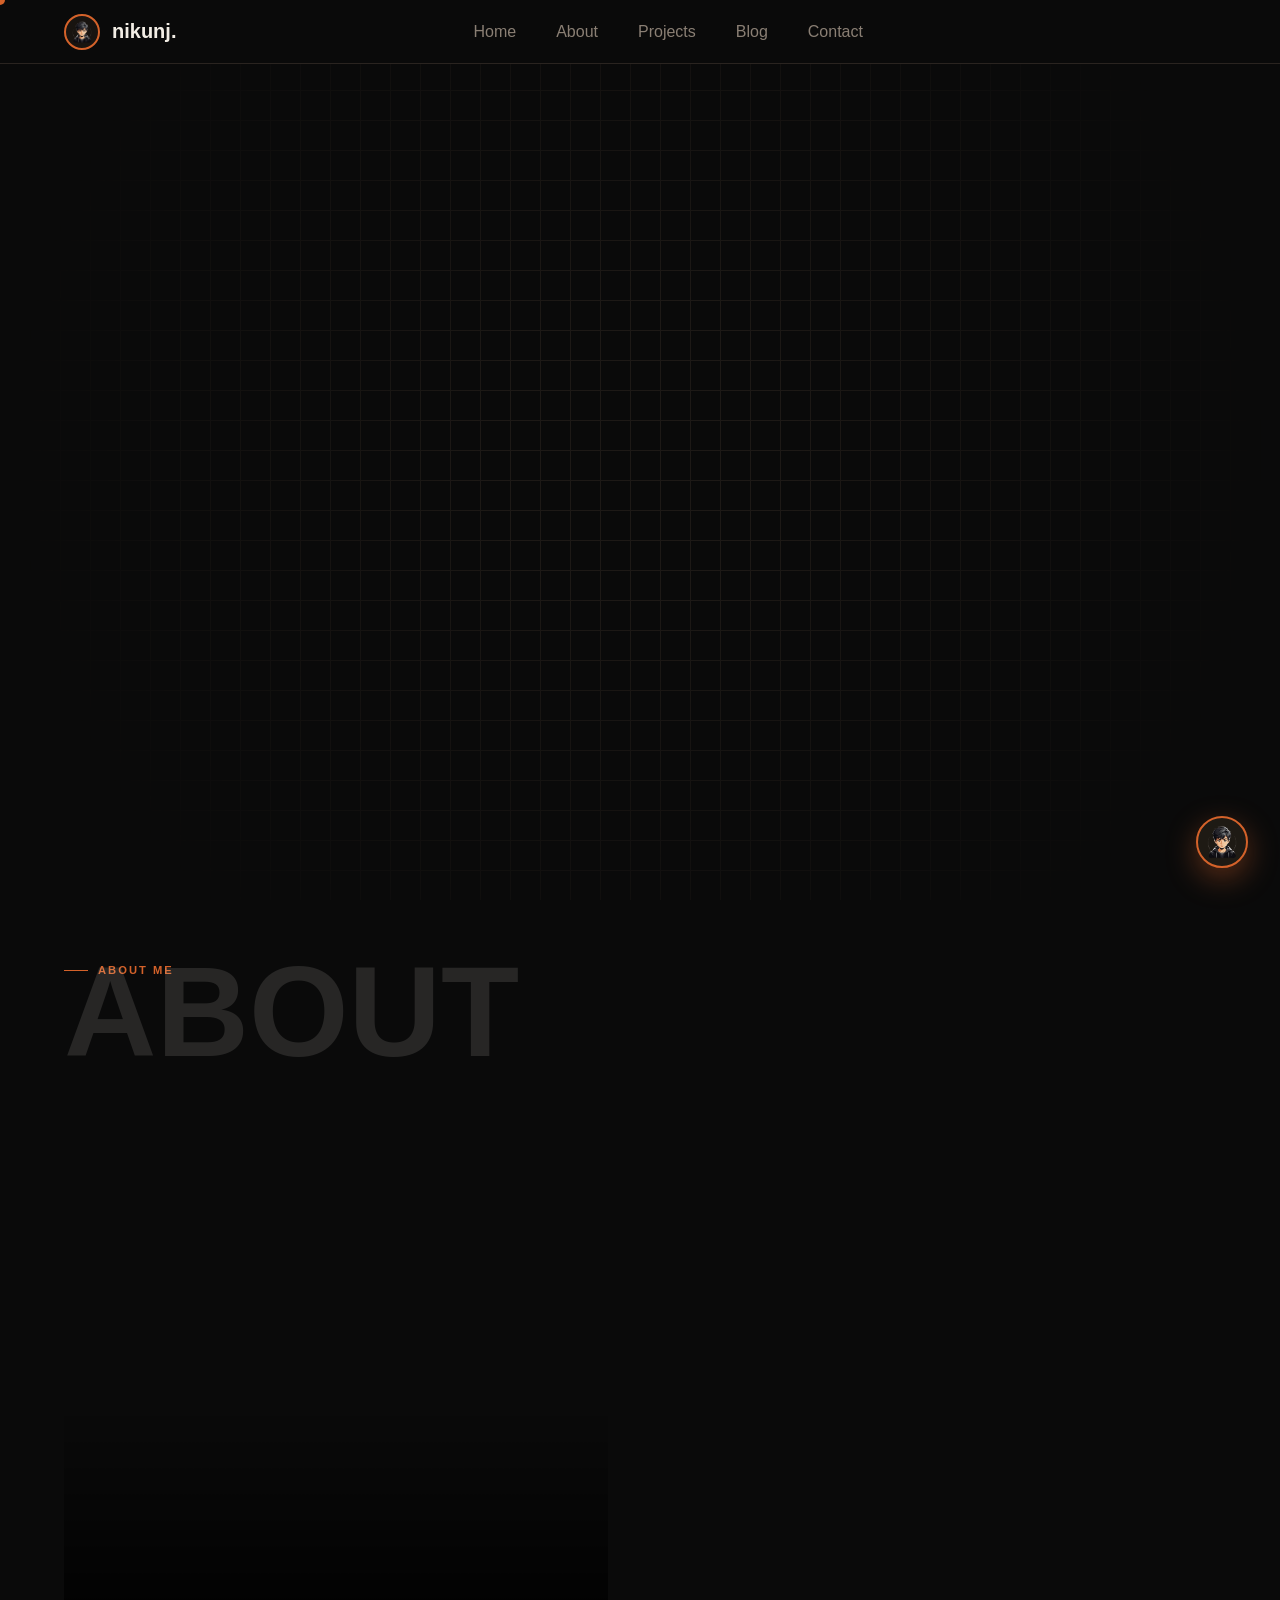
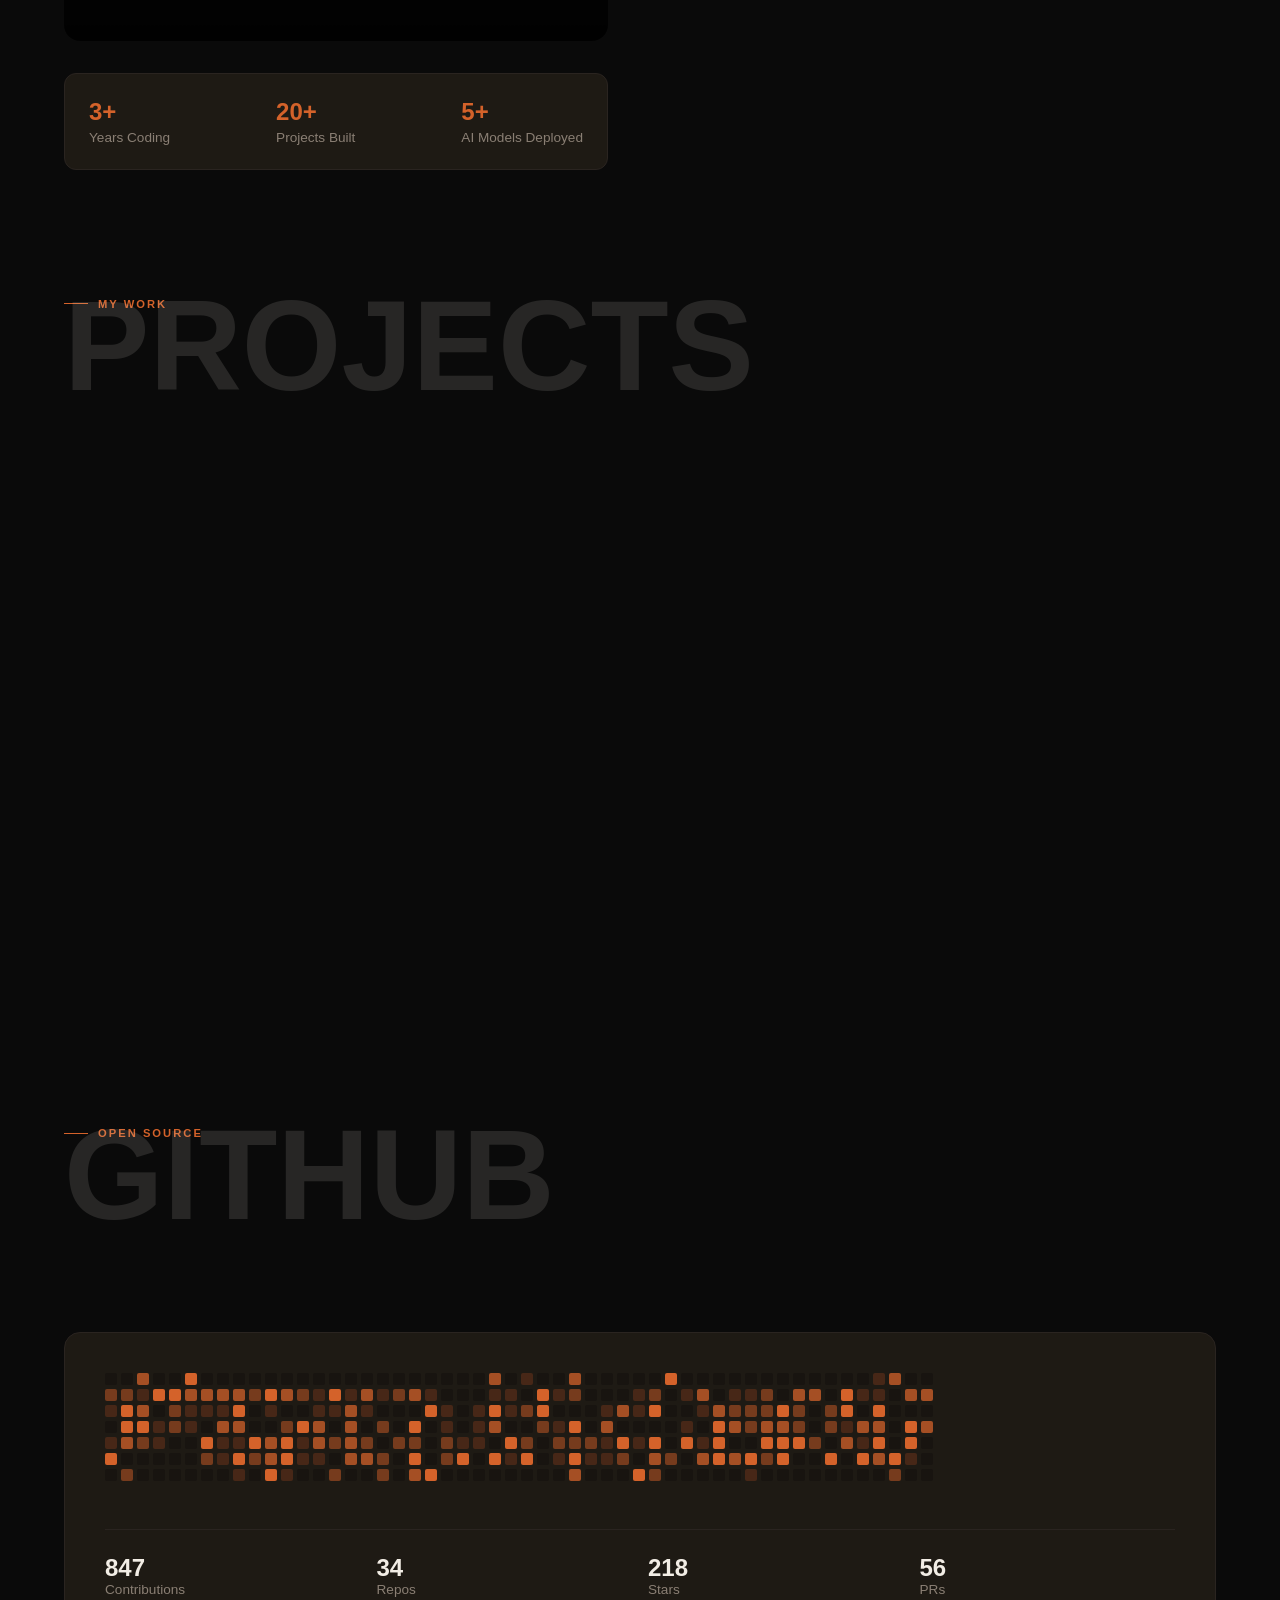
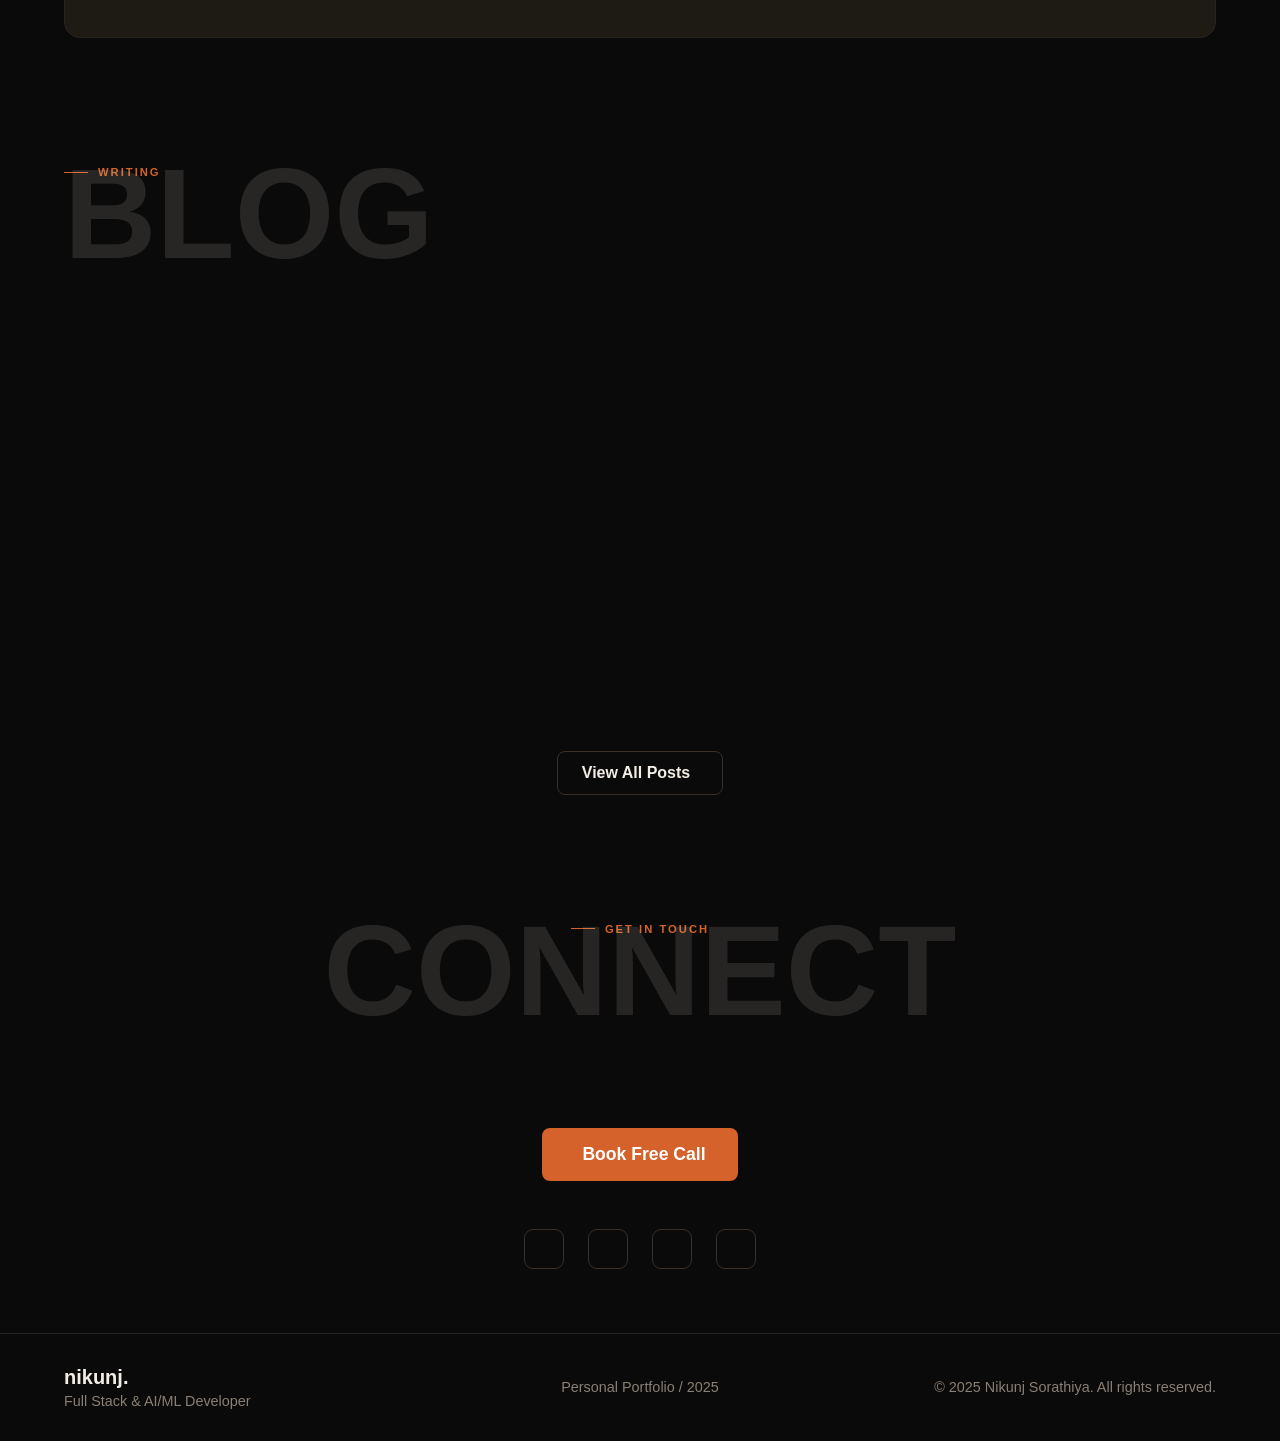
==== index.html @ c56a4d46 "Initial commit with booking modal, custom sounds and layout updates" ====
<!DOCTYPE html>
<html lang="en" data-theme="dark">
<head>
  <meta charset="UTF-8">
  <meta name="viewport" content="width=device-width, initial-scale=1.0">
  <title>Nikunj Sorathiya | Portfolio</title>
  <meta name="description" content="Nikunj Sorathiya - Full Stack Web Developer & AI/ML enthusiast">
  <meta property="og:title" content="Nikunj Sorathiya | Portfolio">
  <meta property="og:description" content="Full Stack Web Developer & AI/ML enthusiast building scalable web apps and intelligent systems.">
  <meta property="og:image" content="https://picsum.photos/seed/portfolio/1200/630">
  <meta name="twitter:card" content="summary_large_image">
  
  <!-- Clash Display + Satoshi (Fontshare) -->
  <link rel="stylesheet" href="https://api.fontshare.com/v2/css?f[]=clash-display@700,600,500&f[]=satoshi@300,400,500,700&display=swap">

  <!-- Tabler Icons -->
  <link rel="stylesheet" href="https://cdn.jsdelivr.net/npm/@tabler/icons-webfont@latest/dist/tabler-icons.min.css">

  <!-- Devicons (tech stack) -->
  <link rel="stylesheet" href="https://cdn.jsdelivr.net/gh/devicons/devicon@latest/devicon.min.css">

  <!-- Theme Init to prevent flash -->
  <script>
    (function() {
      var theme = localStorage.getItem('theme') || 'dark';
      document.documentElement.setAttribute('data-theme', theme);
    })();
  </script>
  <link rel="stylesheet" href="style.css">
</head>
<body>
  <div id="cursor-dot"></div>
  <div id="scroll-bar"></div>

  <div id="navbar-placeholder"></div>

  <main>
    <div id="hero-placeholder"></div>

    <div id="about-placeholder"></div>

    <section id="projects" class="reveal">
      <div class="section-header-wrap">
        <div class="sh-watermark">PROJECTS</div>
        <div class="sh-label">MY WORK</div>
        <h2 class="sh-title">Things I've built that I'm proud of.</h2>
        <div class="sh-line"></div>
        <p class="sh-desc">From full-stack web apps to AI-powered tools — hover each card to see it in full color.</p>
      </div>

      <div class="projects-grid">
        <article class="project-card interactive" data-tilt>
          <div class="project-img-wrap">
            <img src="https://picsum.photos/seed/webdev/600/340" alt="DevFlow project" class="project-img" loading="lazy">
          </div>
          <div class="project-body">
            <div class="project-tags">
              <span>React</span><span>Node.js</span><span>MongoDB</span>
            </div>
            <h3>DevFlow</h3>
            <p>A real-time project management SaaS with drag-and-drop boards, team collaboration, and Slack integration.</p>
            <div class="project-links">
              <a href="#" class="interactive"><i class="ti ti-external-link"></i> Live Demo</a>
              <a href="#" class="interactive"><i class="ti ti-brand-github"></i> GitHub</a>
            </div>
          </div>
        </article>

        <article class="project-card interactive" data-tilt>
          <div class="project-img-wrap">
            <img src="https://picsum.photos/seed/aiml/600/340" alt="NeuralVision project" class="project-img" loading="lazy">
          </div>
          <div class="project-body">
            <div class="project-tags">
              <span>Python</span><span>FastAPI</span><span>TensorFlow</span>
            </div>
            <h3>NeuralVision</h3>
            <p>An AI image classification API that detects objects in real-time using a custom-trained CNN model.</p>
            <div class="project-links">
              <a href="#" class="interactive"><i class="ti ti-external-link"></i> Live Demo</a>
              <a href="#" class="interactive"><i class="ti ti-brand-github"></i> GitHub</a>
            </div>
          </div>
        </article>

        <article class="project-card interactive" data-tilt>
          <div class="project-img-wrap">
            <img src="https://picsum.photos/seed/saas/600/340" alt="ShopSense project" class="project-img" loading="lazy">
          </div>
          <div class="project-body">
            <div class="project-tags">
              <span>Next.js</span><span>PostgreSQL</span><span>Stripe</span>
            </div>
            <h3>ShopSense</h3>
            <p>A full-stack e-commerce platform with AI-powered product recommendations and real-time inventory.</p>
            <div class="project-links">
              <a href="#" class="interactive"><i class="ti ti-external-link"></i> Live Demo</a>
              <a href="#" class="interactive"><i class="ti ti-brand-github"></i> GitHub</a>
            </div>
          </div>
        </article>
      </div>
    </section>

    <section id="github" class="reveal">
      <div class="section-header-wrap">
        <div class="sh-watermark">GITHUB</div>
        <div class="sh-label">OPEN SOURCE</div>
        <h2 class="sh-title">I commit like I mean it.</h2>
        <div class="sh-line"></div>
        <p class="sh-desc">Active contributor — shipping code, reviewing PRs, and building in public.</p>
      </div>

      <div class="github-container">
        <div class="contrib-scroll">
          <div class="contrib-grid"></div>
        </div>
        <div class="github-stats">
          <div class="g-stat"><strong>847</strong> <span>Contributions</span></div>
          <div class="g-stat"><strong>34</strong> <span>Repos</span></div>
          <div class="g-stat"><strong>218</strong> <span>Stars</span></div>
          <div class="g-stat"><strong>56</strong> <span>PRs</span></div>
        </div>
      </div>
    </section>

    <section id="blog-preview" class="reveal">
      <div class="section-header-wrap">
        <div class="sh-watermark">BLOG</div>
        <div class="sh-label">WRITING</div>
        <h2 class="sh-title">Thoughts on code, AI, and the web.</h2>
        <div class="sh-line"></div>
        <p class="sh-desc">I write about things I'm learning, building, and breaking.</p>
      </div>

      <div class="blog-grid">
        <article class="blog-card interactive" data-tilt>
          <div class="blog-img-wrap">
            <img src="https://picsum.photos/seed/reactperf/600/340" alt="React Server Components blog post" class="blog-thumb" loading="lazy">
            <span class="blog-cat">React</span>
          </div>
          <div class="blog-body">
            <h3>Why React Server Components Changed How I Build Apps</h3>
            <a href="blog.html" class="read-more interactive">Read Post <i class="ti ti-arrow-right"></i></a>
          </div>
        </article>

        <article class="blog-card interactive" data-tilt>
          <div class="blog-img-wrap">
            <img src="https://picsum.photos/seed/aidev/600/340" alt="Image Classifier blog post" class="blog-thumb" loading="lazy">
            <span class="blog-cat">AI/ML</span>
          </div>
          <div class="blog-body">
            <h3>Building My First Image Classifier with TensorFlow.js</h3>
            <a href="blog.html" class="read-more interactive">Read Post <i class="ti ti-arrow-right"></i></a>
          </div>
        </article>

        <article class="blog-card interactive" data-tilt>
          <div class="blog-img-wrap">
            <img src="https://picsum.photos/seed/nextjs/600/340" alt="Zero-Downtime Deploy blog post" class="blog-thumb" loading="lazy">
            <span class="blog-cat">DevOps</span>
          </div>
          <div class="blog-body">
            <h3>Docker + GitHub Actions: My Zero-Downtime Deploy Setup</h3>
            <a href="blog.html" class="read-more interactive">Read Post <i class="ti ti-arrow-right"></i></a>
          </div>
        </article>
      </div>

      <div class="center-btn">
        <a href="blog.html" class="btn-secondary interactive">View All Posts <i class="ti ti-arrow-right"></i></a>
      </div>
    </section>

    <section id="contact" class="reveal contact-section">
      <div class="section-header-wrap center-header">
        <div class="sh-watermark">CONNECT</div>
        <div class="sh-label">GET IN TOUCH</div>
        <h2 class="sh-title">Let's build something great.</h2>
        <div class="sh-line"></div>
        <p class="sh-desc">Open to freelance projects, full-time roles, AI collaborations, and open source partnerships.</p>
      </div>

      <div class="contact-ctas">
        <button id="book-call-btn" class="btn-primary btn-large magnetic interactive"><i class="ti ti-phone"></i> Book Free Call</button>
      </div>

      <div class="contact-socials">
        <a href="https://www.linkedin.com/in/nikunj-sorathiya-6b7098382/" class="social-btn interactive" aria-label="LinkedIn" target="_blank" rel="noopener noreferrer"><i class="ti ti-brand-linkedin"></i></a>
        <a href="https://github.com/Nikunj-1812" class="social-btn interactive" aria-label="GitHub" target="_blank" rel="noopener noreferrer"><i class="ti ti-brand-github"></i></a>
        <a href="https://x.com/Nikunj_1812_" class="social-btn interactive" aria-label="X" target="_blank" rel="noopener noreferrer"><i class="ti ti-brand-x"></i></a>
        <a href="mailto:nikunjsorathiya712@gmail.com" class="social-btn interactive" aria-label="Email"><i class="ti ti-mail"></i></a>
      </div>
    </section>
  </main>

  <div id="footer-placeholder"></div>

  <div class="bot-container">
    <button id="bot-trigger" class="interactive tooltip" aria-label="Chat Bot">
      <img src="assets/logo.png" alt="Bot Logo" class="bot-trigger-logo">
      <span class="tooltip-text">Ask me about Nikunj 👋</span>
    </button>
    <div id="bot-panel" class="bot-panel">
      <div class="bot-header">
        <div class="bot-title"><span class="status-dot"></span> Portfolio Bot</div>
        <button id="bot-close" class="interactive" aria-label="Close Bot"><i class="ti ti-x"></i></button>
      </div>
      <div id="bot-messages" class="bot-messages">
        <div class="bot-message bot">Hey! I'm Nikunj's portfolio bot. Ask me about his skills, projects, or availability! 👋</div>
      </div>
      <div class="bot-input-area">
        <input type="text" id="bot-input" placeholder="Type a message..." class="interactive" aria-label="Bot message">
        <button id="bot-send" class="interactive" aria-label="Send"><i class="ti ti-send"></i></button>
      </div>
    </div>
  </div>

  <!-- Booking Modal -->
  <div id="booking-modal" class="booking-modal">
    <div class="booking-content">
      <button class="close-booking close-modal-x interactive" aria-label="Close"><i class="ti ti-x"></i></button>
      
      <!-- Step 1: Calendar & Time -->
      <div id="booking-step-1" class="booking-step active">
        <h3 class="b-title">Select Date & Time</h3>
        <div class="booking-layout">
          <div class="booking-left">
            <label>Date</label>
            <input type="date" id="b-date" class="b-input interactive" required>
            <div class="booking-row mt-2">
              <div>
                <label>State</label>
                <input type="text" id="b-state" class="b-input interactive" placeholder="State" required>
              </div>
              <div>
                <label>City</label>
                <input type="text" id="b-city" class="b-input interactive" placeholder="City" required>
              </div>
            </div>
            <label class="mt-2">Online Meeting</label>
            <select id="b-location" class="b-input interactive">
              <option value="Google Meet">Google Meet</option>
              <option value="Zoom">Zoom</option>
              <option value="Phone Call">Phone Call</option>
            </select>
          </div>
          <div class="booking-right">
            <label>Available Times</label>
            <div class="time-slots" id="time-slots">
              <button class="time-slot interactive">09:00 AM</button>
              <button class="time-slot interactive">10:30 AM</button>
              <button class="time-slot interactive">01:00 PM</button>
              <button class="time-slot interactive">03:30 PM</button>
            </div>
          </div>
        </div>
        <button id="b-next-btn" class="btn-primary w-100 interactive mt-4" disabled>Next Step <i class="ti ti-arrow-right"></i></button>
      </div>

      <!-- Step 2: Form -->
      <div id="booking-step-2" class="booking-step">
        <button class="b-back-btn interactive"><i class="ti ti-arrow-left"></i> Back</button>
        <h3 class="b-title mt-2">Confirm Booking</h3>
        
        <div class="b-summary">
          <p><i class="ti ti-calendar"></i> <span id="sum-date">...</span> at <span id="sum-time">...</span></p>
          <p><i class="ti ti-map-pin"></i> <span id="sum-loc">...</span></p>
        </div>
        
        <div class="b-form">
          <label>Your Name</label>
          <input type="text" id="b-name" placeholder="John Doe" class="b-input interactive" required>
          <label>Email Address</label>
          <input type="email" id="b-email" placeholder="john@example.com" class="b-input interactive" required>
          <label>Additional Notes</label>
          <textarea id="b-notes" placeholder="What would you like to discuss?" class="b-input interactive"></textarea>
          <button id="confirm-booking-btn" class="btn-primary w-100 interactive mt-2">Confirm Booking</button>
        </div>
      </div>

      <!-- Step 3: Success -->
      <div id="booking-step-3" class="booking-step text-center">
        <div class="b-success-icon"><i class="ti ti-check"></i></div>
        <h3 class="b-title">Booking Confirmed!</h3>
        <p class="b-desc">Thank you, <span id="success-name"></span>! A calendar invitation has been sent to <span id="success-email"></span>.</p>
        <button class="btn-secondary w-100 interactive mt-4 close-booking">Close Window</button>
      </div>

    </div>
  </div>

  <!-- Three.js -->
  <script src="https://cdn.jsdelivr.net/npm/three@0.160.0/build/three.min.js"></script>

  <!-- GSAP + ScrollTrigger -->
  <script src="https://cdn.jsdelivr.net/npm/gsap@3.12.5/dist/gsap.min.js"></script>
  <script src="https://cdn.jsdelivr.net/npm/gsap@3.12.5/dist/ScrollTrigger.min.js"></script>

  <!-- VanillaTilt -->
  <script src="https://cdn.jsdelivr.net/npm/vanilla-tilt@1.8.1/dist/vanilla-tilt.min.js"></script>

  <!-- Component Loader (will load main.js) -->
  <script src="loadComponents.js"></script>
</body>
</html>
---- style.css ----
/* === DESIGN TOKENS === */
:root {
  --bg: #0A0A0A;
  --bg2: #111008;
  --surface: #181410;
  --card: #1E1A14;
  --border: #2A2420;
  --border2: #3A3028;
  --accent: #D4622A;
  --accent2: #E8845A;
  --accent3: #F5A87A;
  --text: #F2EDE5;
  --muted: #8A7F74;
  --muted2: #554E46;
  --font-display: 'Clash Display', sans-serif;
  --font-body: 'Satoshi', sans-serif;
}

[data-theme="light"] {
  --bg: #FAFAF8;
  --bg2: #F2EDE5;
  --surface: #EAE4DA;
  --card: #FFFFFF;
  --border: #E0D8CC;
  --border2: #CEC4B4;
  --accent: #C4501C;
  --accent2: #D4622A;
  --text: #180E06;
  --muted: #7A6A58;
  --muted2: #A89880;
}

/* === BASE & RESET === */
*, *::before, *::after {
  box-sizing: border-box;
  margin: 0;
  padding: 0;
  transition: background-color 0.4s ease, color 0.35s ease, border-color 0.35s ease;
}

html {
  scroll-behavior: smooth;
}

body {
  font-family: var(--font-body);
  background-color: var(--bg);
  color: var(--text);
  cursor: none;
  overflow-x: hidden;
  -webkit-font-smoothing: antialiased;
}

@media (pointer: coarse) {
  body {
    cursor: auto;
  }
}

a {
  text-decoration: none;
  color: inherit;
}

ul {
  list-style: none;
}

/* === VIEW TRANSITIONS === */
::view-transition-old(root) { animation: 400ms cubic-bezier(0.4, 0, 0.2, 1) vt-out; }
::view-transition-new(root) { animation: 400ms cubic-bezier(0.4, 0, 0.2, 1) vt-in; }
@keyframes vt-out { to { opacity: 0; filter: blur(12px); transform: scale(0.98); } }
@keyframes vt-in { from { opacity: 0; filter: blur(12px); transform: scale(1.02); } }

/* === CURSOR & PROGRESS === */
#cursor-dot {
  width: 10px;
  height: 10px;
  background: var(--accent);
  position: fixed;
  z-index: 10000;
  pointer-events: none;
  border-radius: 50%;
  transform: translate(-50%, -50%);
  transition: transform 0.15s ease-out;
}
#cursor-dot.cursor-grow {
  transform: translate(-50%, -50%) scale(1.8);
}

#scroll-bar {
  position: fixed;
  top: 0;
  left: 0;
  height: 2px;
  z-index: 9000;
  background: linear-gradient(90deg, var(--accent), var(--accent3));
  width: 0%;
}

/* === NAVBAR === */
.navbar {
  height: 64px;
  position: fixed;
  top: 0;
  width: 100%;
  z-index: 100;
  background: var(--bg);
  border-bottom: 1px solid var(--border);
  display: flex;
  align-items: center;
  justify-content: space-between;
  padding: 0 4rem;
  transition: all 0.3s ease;
}

.navbar.scrolled {
  background: rgba(10, 10, 10, 0.85);
  backdrop-filter: blur(14px);
  -webkit-backdrop-filter: blur(14px);
}
[data-theme="light"] .navbar.scrolled {
  background: rgba(250, 250, 248, 0.85);
}

.nav-logo {
  display: flex;
  align-items: center;
  gap: 12px;
  font-family: var(--font-display);
  font-weight: 600;
  font-size: 1.25rem;
}

.navbar-logo-img {
  width: 36px;
  height: 36px;
  object-fit: contain;
  border-radius: 50%;
  border: 2px solid var(--accent);
  background: var(--surface);
  padding: 3px;
}

.nav-links {
  display: flex;
  gap: 2.5rem;
  align-items: center;
}

.nav-links a {
  font-weight: 500;
  color: var(--muted);
  position: relative;
}
.nav-links a:hover, .nav-links a.active {
  color: var(--text);
}
.nav-links a.active::after {
  content: '';
  position: absolute;
  bottom: -6px;
  left: 50%;
  transform: translateX(-50%);
  width: 14px;
  height: 2px;
  background: var(--accent);
  border-radius: 2px;
}

.nav-actions {
  display: flex;
  gap: 1rem;
  align-items: center;
}

.btn-icon {
  background: none;
  border: none;
  color: var(--text);
  font-size: 1.25rem;
  display: flex;
  align-items: center;
  justify-content: center;
}

.mobile-menu-btn {
  display: none;
  background: none;
  border: none;
  color: var(--text);
  font-size: 1.5rem;
}

.nav-overlay {
  position: fixed;
  inset: 0;
  background: var(--bg);
  z-index: 99;
  display: flex;
  flex-direction: column;
  align-items: center;
  justify-content: center;
  gap: 2rem;
  transform: translateY(-100%);
  transition: transform 0.4s cubic-bezier(0.16, 1, 0.3, 1);
}
.nav-overlay.active {
  transform: translateY(0);
}
.nav-overlay a {
  font-family: var(--font-display);
  font-size: 2.5rem;
  font-weight: 600;
  color: var(--text);
}

/* === BUTTONS & UI === */
.btn-primary, .btn-secondary {
  display: inline-flex;
  align-items: center;
  justify-content: center;
  gap: 8px;
  padding: 12px 24px;
  border-radius: 8px;
  font-weight: 600;
  font-family: inherit;
  font-size: 1rem;
  border: none;
  white-space: nowrap;
}
.btn-primary {
  background: var(--accent);
  color: white;
}
.btn-primary:hover {
  background: var(--accent2);
}
.btn-secondary {
  background: transparent;
  color: var(--text);
  border: 1px solid var(--border2);
}
.btn-secondary:hover {
  border-color: var(--accent);
  color: var(--accent);
}
.btn-large {
  padding: 16px 32px;
  font-size: 1.1rem;
}

.social-btn {
  width: 40px;
  height: 40px;
  display: inline-flex;
  align-items: center;
  justify-content: center;
  border: 1px solid var(--border2);
  border-radius: 9px;
  color: var(--text);
  font-size: 1.2rem;
  transition: all 0.3s ease;
}
.social-btn:hover {
  border-color: var(--accent);
  color: var(--accent);
  transform: translateY(-3px);
}

/* === SECTIONS COMMON === */
main {
  width: 100%;
}

.reveal .project-card, .reveal .blog-card, .reveal h2, .reveal h3, .reveal p, .reveal img, .reveal .sh-line,
.hero-left > *, .hero-character-wrap {
  opacity: 0;
}
section {
  padding: 4rem 4rem;
  max-width: 1400px;
  margin: 0 auto;
  position: relative;
}

.section-header-wrap {
  position: relative;
  margin-bottom: 2rem;
}
.section-header-wrap.center-header {
  text-align: center;
  display: flex;
  flex-direction: column;
  align-items: center;
}
.sh-watermark {
  position: absolute;
  font-family: var(--font-display);
  font-weight: 700;
  font-size: clamp(4rem, 10vw, 8rem);
  color: var(--text);
  opacity: 0.12;
  top: -1rem;
  left: 0;
  z-index: 0;
  white-space: nowrap;
  user-select: none;
  line-height: 1;
}
.center-header .sh-watermark {
  left: 50%;
  transform: translateX(-50%);
}
.sh-label {
  font-size: 0.7rem;
  font-weight: 600;
  letter-spacing: 0.18em;
  text-transform: uppercase;
  color: var(--accent);
  display: flex;
  align-items: center;
  gap: 10px;
  margin-bottom: 1rem;
}
.sh-label::before {
  content: '';
  width: 24px;
  height: 1px;
  background: var(--accent);
}
.sh-title {
  font-family: var(--font-display);
  font-weight: 700;
  font-size: clamp(2.2rem, 4.5vw, 3.2rem);
  line-height: 1.05;
  letter-spacing: -0.025em;
  color: var(--text);
  position: relative;
  z-index: 1;
}
.sh-line {
  width: 48px;
  height: 3px;
  background: var(--accent);
  border-radius: 99px;
  margin-top: 1rem;
  transform-origin: left;
}
.center-header .sh-line {
  transform-origin: center;
}
.sh-desc {
  max-width: 520px;
  color: var(--muted);
  font-size: 1rem;
  line-height: 1.75;
  margin-top: 1rem;
}

/* === HERO === */
.hero {
  min-height: 100vh;
  display: flex;
  align-items: center;
  overflow: hidden;
  padding-top: 64px;
}
.hero-grid-bg {
  position: absolute;
  inset: 0;
  width: 100%;
  height: 100%;
  z-index: 0;
  background-image: 
    linear-gradient(to right, var(--border2) 1px, transparent 1px),
    linear-gradient(to bottom, var(--border2) 1px, transparent 1px);
  background-size: 30px 30px;
  mask-image: radial-gradient(circle at 50% 50%, black 20%, transparent 80%);
  -webkit-mask-image: radial-gradient(circle at 50% 50%, black 20%, transparent 80%);
  opacity: 0.4;
  animation: moveGrid 15s linear infinite;
}

@keyframes moveGrid {
  0% { background-position: 0 0; }
  100% { background-position: 30px 30px; }
}
.watermark-text {
  position: absolute;
  font-family: var(--font-display);
  font-weight: 700;
  font-size: clamp(6rem, 12vw, 10rem);
  color: var(--text);
  opacity: 0;
  z-index: 0;
  top: 50%;
  transform: translateY(-50%);
  left: 5%;
  user-select: none;
}
.hero-content {
  width: 100%;
  display: grid;
  grid-template-columns: 1.2fr 1fr;
  align-items: center;
  gap: 4rem;
  position: relative;
  z-index: 1;
}

.hero-right {
  display: flex;
  justify-content: flex-end;
}

.hero-greeting {
  font-family: var(--font-display);
  font-size: 1.5rem;
  font-weight: 600;
  color: var(--accent);
  margin-bottom: -10px;
  letter-spacing: 2px;
}

.hero-tag {
  display: inline-flex;
  align-items: center;
  gap: 8px;
  border: 1px solid var(--border2);
  border-radius: 99px;
  padding: 6px 14px;
  font-size: 0.85rem;
  color: var(--text);
  margin-top: 2rem;
  margin-bottom: 2.5rem;
  background: rgba(30, 26, 20, 0.4);
  backdrop-filter: blur(4px);
}
.pulse-dot {
  width: 8px;
  height: 8px;
  background: var(--accent);
  border-radius: 50%;
  box-shadow: 0 0 0 0 rgba(212, 98, 42, 0.7);
  animation: pulse 2s infinite;
}
@keyframes pulse {
  0% { box-shadow: 0 0 0 0 rgba(212, 98, 42, 0.7); }
  70% { box-shadow: 0 0 0 6px rgba(212, 98, 42, 0); }
  100% { box-shadow: 0 0 0 0 rgba(212, 98, 42, 0); }
}

.hero-name {
  font-family: var(--font-display);
  font-weight: 700;
  font-size: clamp(3.5rem, 7vw, 6rem);
  line-height: 0.92;
  letter-spacing: -0.03em;
  margin-bottom: 1.5rem;
}
.hero-name .line {
  overflow: hidden;
}
.hero-name .line span {
  display: block;
}
.accent-dot {
  color: var(--accent);
}

.hero-desc {
  font-size: 1.1rem;
  color: var(--muted);
  line-height: 1.75;
  max-width: 460px;
  margin-bottom: 2rem;
}

.hero-tech-row {
  display: flex;
  flex-wrap: wrap;
  gap: 10px;
  margin-bottom: 2.5rem;
}
.tech-chip {
  display: inline-flex;
  align-items: center;
  gap: 6px;
  background: var(--surface);
  border: 1px solid var(--border);
  padding: 6px 12px;
  border-radius: 99px;
  font-size: 0.8rem;
  font-weight: 500;
}

.hero-cta {
  display: flex;
  gap: 1rem;
  margin-bottom: 2.5rem;
}

.hero-socials {
  display: flex;
  align-items: center;
  gap: 1rem;
}
.socials-label {
  font-size: 0.9rem;
  color: var(--muted);
}

.hero-character-wrap {
  position: relative;
  display: inline-block;
  animation: floatCard 6s ease-in-out infinite;
}

@keyframes floatCard {
  0%, 100% { transform: translateY(0); }
  50% { transform: translateY(-15px); }
}

.hero-character-img {
  width: auto;
  max-width: 100%;
  max-height: 550px;
  object-fit: contain;
  filter: drop-shadow(0 20px 40px rgba(0,0,0,0.5));
}

/* === ABOUT === */
.about-grid {
  display: grid;
  grid-template-columns: 1fr 1fr;
  gap: 4rem;
  align-items: center;
}
.about-img-wrap {
  position: relative;
  border-radius: 16px;
  overflow: hidden;
  margin-bottom: 2rem;
}
.about-img-wrap img {
  width: 100%;
  height: 500px;
  object-fit: cover;
  display: block;
}
.img-overlay {
  position: absolute;
  inset: 0;
  background: linear-gradient(to top, var(--bg) 0%, transparent 50%);
  mix-blend-mode: multiply;
}
.about-stats {
  display: flex;
  justify-content: space-between;
  background: var(--card);
  border: 1px solid var(--border);
  border-radius: 12px;
  padding: 1.5rem;
}
.stat-item {
  display: flex;
  flex-direction: column;
  gap: 4px;
}
.stat-item strong {
  font-family: var(--font-display);
  font-size: 1.5rem;
  color: var(--accent);
}
.stat-item span {
  font-size: 0.85rem;
  color: var(--muted);
}

.bio-text {
  font-size: 1.1rem;
  line-height: 1.8;
  color: var(--text);
  margin-bottom: 2.5rem;
}

.tech-stack-grid {
  display: grid;
  grid-template-columns: repeat(auto-fill, minmax(60px, 1fr));
  gap: 1.5rem;
}
.tech-stack-grid i {
  font-size: 2.5rem;
  color: var(--text);
  transition: all 0.4s cubic-bezier(0.19, 1, 0.22, 1);
  display: flex;
  justify-content: center;
  filter: drop-shadow(0 0 0 transparent);
}
.tech-stack-grid i:hover {
  color: var(--accent);
  transform: translateY(-6px) scale(1.15);
  filter: drop-shadow(0 10px 15px rgba(212, 98, 42, 0.2));
}

/* === PROJECTS === */
.projects-grid {
  display: grid;
  grid-template-columns: repeat(auto-fit, minmax(340px, 1fr));
  gap: 2rem;
}
.project-card {
  background: var(--card);
  border: 1px solid var(--border);
  border-radius: 16px;
  overflow: hidden;
  transform-style: preserve-3d;
}
.project-img-wrap {
  overflow: hidden;
}
.project-img {
  width: 100%;
  height: 240px;
  object-fit: cover;
  display: block;
  filter: grayscale(100%) brightness(0.65);
  transition: filter 0.55s cubic-bezier(0.16,1,0.3,1), transform 0.55s ease;
}
.project-card:hover .project-img {
  filter: grayscale(0%) brightness(1);
  transform: scale(1.05);
}
.project-body {
  padding: 2rem;
  transform: translateZ(30px);
}
.project-tags {
  display: flex;
  gap: 8px;
  margin-bottom: 1rem;
}
.project-tags span {
  font-size: 0.75rem;
  font-weight: 600;
  color: var(--accent);
  background: rgba(212, 98, 42, 0.1);
  padding: 4px 10px;
  border-radius: 99px;
}
.project-body h3 {
  font-family: var(--font-display);
  font-size: 1.5rem;
  margin-bottom: 0.75rem;
}
.project-body p {
  color: var(--muted);
  font-size: 0.95rem;
  line-height: 1.6;
  margin-bottom: 1.5rem;
}
.project-links {
  display: flex;
  gap: 1.5rem;
}
.project-links a {
  display: flex;
  align-items: center;
  gap: 6px;
  font-weight: 600;
  font-size: 0.9rem;
  color: var(--text);
}
.project-links a:hover {
  color: var(--accent);
}

/* === GITHUB === */
.github-container {
  background: var(--card);
  border: 1px solid var(--border);
  border-radius: 16px;
  padding: 2.5rem;
}
.contrib-scroll {
  overflow-x: auto;
  margin-bottom: 2rem;
  padding-bottom: 1rem;
}
.contrib-grid {
  display: grid;
  grid-template-rows: repeat(7, 12px);
  grid-auto-flow: column;
  gap: 4px;
  width: fit-content;
}
.contrib-day {
  width: 12px;
  height: 12px;
  border-radius: 2px;
  background: var(--surface);
}
.contrib-day.level-1 { background: color-mix(in srgb, var(--accent) 25%, var(--surface)); }
.contrib-day.level-2 { background: color-mix(in srgb, var(--accent) 50%, var(--surface)); }
.contrib-day.level-3 { background: color-mix(in srgb, var(--accent) 75%, var(--surface)); }
.contrib-day.level-4 { background: var(--accent); }

.github-stats {
  display: grid;
  grid-template-columns: repeat(4, 1fr);
  gap: 1rem;
  border-top: 1px solid var(--border);
  padding-top: 1.5rem;
}
.g-stat {
  display: flex;
  flex-direction: column;
}
.g-stat strong {
  font-family: var(--font-display);
  font-size: 1.5rem;
  color: var(--text);
}
.g-stat span {
  font-size: 0.85rem;
  color: var(--muted);
}

/* === BLOG PREVIEW & PAGE === */
.blog-grid {
  display: grid;
  grid-template-columns: repeat(3, 1fr);
  gap: 2rem;
  margin-bottom: 3rem;
}
.blog-card {
  background: var(--card);
  border: 1px solid var(--border);
  border-radius: 16px;
  overflow: hidden;
}
.blog-img-wrap {
  position: relative;
  overflow: hidden;
}
.blog-thumb {
  width: 100%;
  height: 220px;
  object-fit: cover;
  display: block;
  filter: grayscale(100%) brightness(0.65);
  transition: filter 0.55s cubic-bezier(0.16,1,0.3,1), transform 0.55s ease;
}
.blog-card:hover .blog-thumb {
  filter: grayscale(0%) brightness(1);
  transform: scale(1.05);
}
.blog-cat {
  position: absolute;
  top: 1rem;
  left: 1rem;
  background: var(--accent);
  color: white;
  font-size: 0.75rem;
  font-weight: 600;
  padding: 4px 10px;
  border-radius: 99px;
  z-index: 2;
}
.blog-body {
  padding: 1.5rem;
  display: flex;
  flex-direction: column;
  gap: 1rem;
}
.blog-body h3 {
  font-family: var(--font-display);
  font-size: 1.25rem;
  line-height: 1.4;
}
.read-more {
  display: flex;
  align-items: center;
  gap: 6px;
  font-weight: 600;
  color: var(--accent);
  margin-top: auto;
}
.center-btn {
  text-align: center;
}

.category-filters {
  display: flex;
  flex-wrap: wrap;
  gap: 1rem;
  margin-bottom: 3rem;
}
.filter-pill {
  background: transparent;
  border: 1px solid var(--border2);
  color: var(--muted);
  padding: 8px 20px;
  border-radius: 99px;
  font-family: inherit;
  font-weight: 500;
  font-size: 0.95rem;
  transition: all 0.3s ease;
}
.filter-pill.active, .filter-pill:hover {
  background: var(--accent);
  color: white;
  border-color: var(--accent);
}

#back-to-top {
  position: fixed;
  bottom: 2rem;
  left: 2rem;
  width: 50px;
  height: 50px;
  background: var(--accent);
  color: white;
  border: none;
  border-radius: 50%;
  font-size: 1.5rem;
  display: flex;
  align-items: center;
  justify-content: center;
  opacity: 0;
  pointer-events: none;
  transition: opacity 0.3s ease;
  z-index: 90;
}

/* === CONTACT === */
.contact-section {
  display: flex;
  flex-direction: column;
  align-items: center;
}
.contact-ctas {
  display: flex;
  gap: 1.5rem;
  margin-bottom: 3rem;
}
.contact-socials {
  display: flex;
  gap: 1.5rem;
}

/* === FOOTER === */
footer {
  padding: 2rem 4rem;
  border-top: 1px solid var(--border);
  background: var(--bg);
}
.footer-inner {
  max-width: 1400px;
  margin: 0 auto;
  display: grid;
  grid-template-columns: 1fr 1fr 1fr;
  align-items: center;
}
.footer-logo {
  font-family: var(--font-display);
  font-weight: 600;
  font-size: 1.25rem;
  margin-bottom: 4px;
}
.footer-col p {
  color: var(--muted);
  font-size: 0.9rem;
}
.center-text { text-align: center; }
.right-text { text-align: right; }

/* === BOOKING MODAL === */
.booking-modal {
  position: fixed; top: 0; left: 0; width: 100vw; height: 100vh;
  background: rgba(0, 0, 0, 0.7); backdrop-filter: blur(10px);
  z-index: 9999; display: flex; align-items: center; justify-content: center;
  opacity: 0; pointer-events: none; transition: opacity 0.3s ease;
}
.booking-modal.active { opacity: 1; pointer-events: auto; }
.booking-content {
  background: var(--surface); border: 1px solid var(--border);
  border-radius: 1rem; padding: 2.5rem; width: 90%; max-width: 600px;
  position: relative; transform: translateY(20px);
  transition: transform 0.3s ease; box-shadow: 0 20px 40px rgba(0,0,0,0.2);
}
.booking-modal.active .booking-content { transform: translateY(0); }
.close-modal-x {
  position: absolute; top: 1.25rem; right: 1.25rem;
  background: none; border: none; color: var(--text); font-size: 1.25rem;
  cursor: pointer; opacity: 0.7;
}
.close-modal-x:hover { opacity: 1; }
.booking-step { display: none; }
.booking-step.active { display: block; }
.b-title { font-family: var(--font-display); font-size: 1.5rem; margin-bottom: 1.5rem; }
.booking-layout { display: grid; grid-template-columns: 1fr 1fr; gap: 2rem; }
.booking-row { display: flex; gap: 1rem; }
.booking-row > div { flex: 1; }
.booking-left label, .booking-right label, .b-form label {
  display: block; font-size: 0.85rem; color: var(--muted); margin-bottom: 0.5rem;
  text-transform: uppercase; letter-spacing: 0.05em;
}
.b-input {
  width: 100%; padding: 0.8rem 1rem; background: var(--bg);
  border: 1px solid var(--border); color: var(--text); border-radius: 0.5rem;
  font-family: var(--font-sans); margin-bottom: 0.5rem;
}
.b-input:focus { outline: none; border-color: var(--accent); }
.time-slots { display: flex; flex-direction: column; gap: 0.5rem; max-height: 200px; overflow-y: auto; padding-right: 0.5rem; }
.time-slots::-webkit-scrollbar { width: 4px; }
.time-slots::-webkit-scrollbar-track { background: var(--bg); }
.time-slots::-webkit-scrollbar-thumb { background: var(--border); border-radius: 4px; }
.time-slot {
  background: var(--bg); border: 1px solid var(--border); color: var(--text);
  padding: 0.75rem; border-radius: 0.5rem; cursor: pointer; transition: all 0.2s ease;
}
.time-slot:hover { border-color: var(--accent); }
.time-slot.selected { background: var(--accent); color: var(--bg); border-color: var(--accent); }
.w-100 { width: 100%; }
.mt-2 { margin-top: 1rem; }
.mt-3 { margin-top: 1.5rem; }
.mt-4 { margin-top: 2rem; }
.b-back-btn {
  background: none; border: none; color: var(--muted); cursor: pointer;
  display: flex; align-items: center; gap: 0.5rem; margin-bottom: 1rem;
}
.b-back-btn:hover { color: var(--text); }
.b-summary {
  background: var(--bg); padding: 1rem; border-radius: 0.5rem;
  border: 1px solid var(--border); margin-bottom: 1.5rem;
}
.b-summary p { display: flex; align-items: center; gap: 0.5rem; margin: 0.5rem 0; font-weight: 500; }
.b-summary i { color: var(--accent); }
.b-success-icon {
  width: 64px; height: 64px; background: rgba(212, 98, 42, 0.1); color: var(--accent);
  border-radius: 50%; display: flex; align-items: center; justify-content: center;
  font-size: 2rem; margin: 0 auto 1.5rem auto;
}
.b-desc { color: var(--muted); line-height: 1.6; }

@media (max-width: 768px) {
  .booking-layout { grid-template-columns: 1fr; gap: 1rem; }
}

/* === PORTFOLIO BOT === */
.bot-container {
  position: fixed;
  bottom: 2rem;
  right: 2rem;
  z-index: 999;
}
#bot-trigger {
  width: 52px;
  height: 52px;
  background: transparent;
  border: none;
  border-radius: 50%;
  display: flex;
  align-items: center;
  justify-content: center;
  position: relative;
}
.bot-trigger-logo {
  width: 100%;
  height: 100%;
  object-fit: contain;
  border-radius: 50%;
  border: 2px solid var(--accent);
  background: var(--card);
  padding: 4px;
  animation: botActive 3.5s infinite;
  filter: drop-shadow(0 10px 15px rgba(212, 98, 42, 0.4));
}
@keyframes botActive {
  0% { transform: scale(1) rotate(0deg); }
  5% { transform: scale(1.15) rotate(-10deg); }
  10% { transform: scale(1.15) rotate(10deg); }
  15% { transform: scale(1.15) rotate(-10deg); }
  20% { transform: scale(1) rotate(0deg); }
  100% { transform: scale(1) rotate(0deg); }
}
.tooltip-text {
  position: absolute;
  right: calc(100% + 15px);
  top: 50%;
  transform: translateY(-50%);
  background: var(--card);
  border: 1px solid var(--border);
  padding: 8px 14px;
  border-radius: 8px;
  font-size: 0.85rem;
  white-space: nowrap;
  opacity: 0;
  pointer-events: none;
  transition: opacity 0.3s ease;
}
#bot-trigger:hover .tooltip-text {
  opacity: 1;
}
.bot-panel {
  position: absolute;
  bottom: 70px;
  right: 0;
  width: 320px;
  background: var(--card);
  border: 1px solid var(--border);
  border-radius: 16px;
  overflow: hidden;
  display: flex;
  flex-direction: column;
  max-height: 440px;
  height: 60vh;
  opacity: 0;
  pointer-events: none;
  transform: translateY(20px);
  transition: all 0.3s cubic-bezier(0.16,1,0.3,1);
  box-shadow: 0 20px 40px rgba(0,0,0,0.4);
}
.bot-panel.active {
  opacity: 1;
  pointer-events: auto;
  transform: translateY(0);
}
.bot-header {
  padding: 1rem;
  border-bottom: 1px solid var(--border);
  display: flex;
  align-items: center;
  justify-content: space-between;
  background: var(--surface);
}
.bot-title {
  display: flex;
  align-items: center;
  gap: 8px;
  font-weight: 600;
  font-family: var(--font-display);
}
.status-dot {
  width: 8px;
  height: 8px;
  background: #22c55e;
  border-radius: 50%;
}
#bot-close {
  background: none;
  border: none;
  color: var(--muted);
}
.bot-messages {
  flex: 1;
  padding: 1rem;
  overflow-y: auto;
  display: flex;
  flex-direction: column;
  gap: 1rem;
}
.bot-message {
  padding: 10px 14px;
  border-radius: 12px;
  font-size: 0.9rem;
  line-height: 1.4;
  max-width: 85%;
}
.bot-message.bot {
  background: var(--surface);
  color: var(--text);
  border-bottom-left-radius: 4px;
  align-self: flex-start;
}
.bot-message.user {
  background: var(--accent);
  color: white;
  border-bottom-right-radius: 4px;
  align-self: flex-end;
}
.bot-message.typing {
  display: flex;
  gap: 4px;
  padding: 14px;
}
.bot-message.typing span {
  width: 6px;
  height: 6px;
  background: var(--muted);
  border-radius: 50%;
  animation: bounce 1.4s infinite ease-in-out both;
}
.bot-message.typing span:nth-child(1) { animation-delay: -0.32s; }
.bot-message.typing span:nth-child(2) { animation-delay: -0.16s; }
@keyframes bounce {
  0%, 80%, 100% { transform: scale(0); }
  40% { transform: scale(1); }
}
.bot-input-area {
  padding: 1rem;
  border-top: 1px solid var(--border);
  display: flex;
  gap: 8px;
}
#bot-input {
  flex: 1;
  background: var(--surface);
  border: 1px solid var(--border2);
  border-radius: 8px;
  padding: 8px 12px;
  color: var(--text);
  font-family: inherit;
  outline: none;
}
#bot-input:focus {
  border-color: var(--accent);
}
#bot-send {
  background: var(--accent);
  color: white;
  border: none;
  border-radius: 8px;
  width: 36px;
  display: flex;
  align-items: center;
  justify-content: center;
}

/* === RESPONSIVE === */
@media (max-width: 1024px) {
  .hero-content {
    grid-template-columns: 1fr 1fr;
  }
  .blog-grid, .projects-grid {
    grid-template-columns: repeat(2, 1fr);
  }
}

@media (max-width: 768px) {
  .navbar {
    padding: 0 1.5rem;
  }
  .nav-links {
    display: none;
  }
  .mobile-menu-btn {
    display: block;
  }
  section {
    padding: 4rem 1.5rem;
  }
  .hero-content {
    grid-template-columns: 1fr;
    text-align: center;
  }
  .hero-left {
    display: flex;
    flex-direction: column;
    align-items: center;
  }
  .hero-right {
    display: none;
  }
  .hero-name {
    font-size: 3.5rem;
  }
  .watermark-text {
    font-size: 6rem;
    left: 50%;
    transform: translate(-50%, -50%);
  }
  .about-grid {
    grid-template-columns: 1fr;
  }
  .blog-grid, .projects-grid {
    grid-template-columns: 1fr;
  }
  .github-stats {
    grid-template-columns: repeat(2, 1fr);
  }
  .contact-ctas {
    flex-direction: column;
    width: 100%;
  }
  .contact-ctas a {
    width: 100%;
  }
  footer {
    padding: 2rem 1.5rem;
  }
  .footer-inner {
    grid-template-columns: 1fr;
    gap: 1.5rem;
    text-align: center;
  }
  .right-text {
    text-align: center;
  }
}
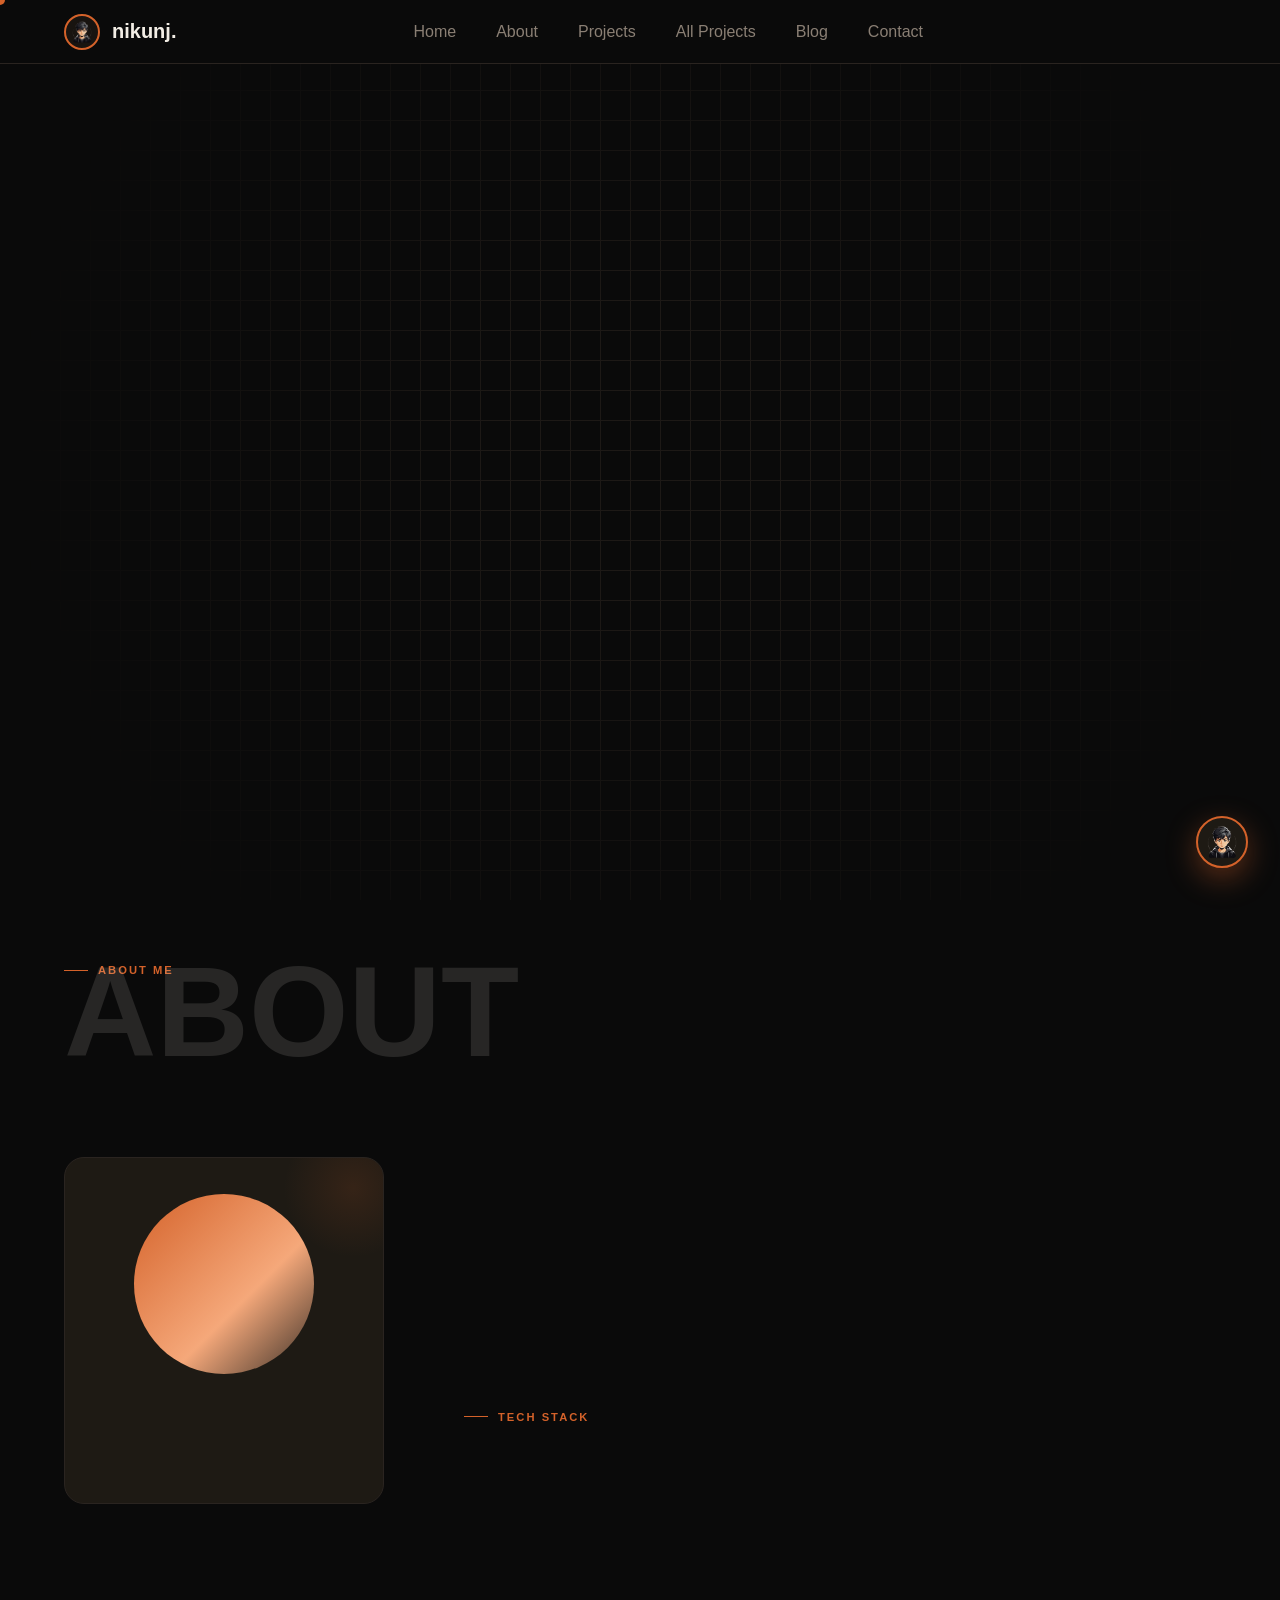
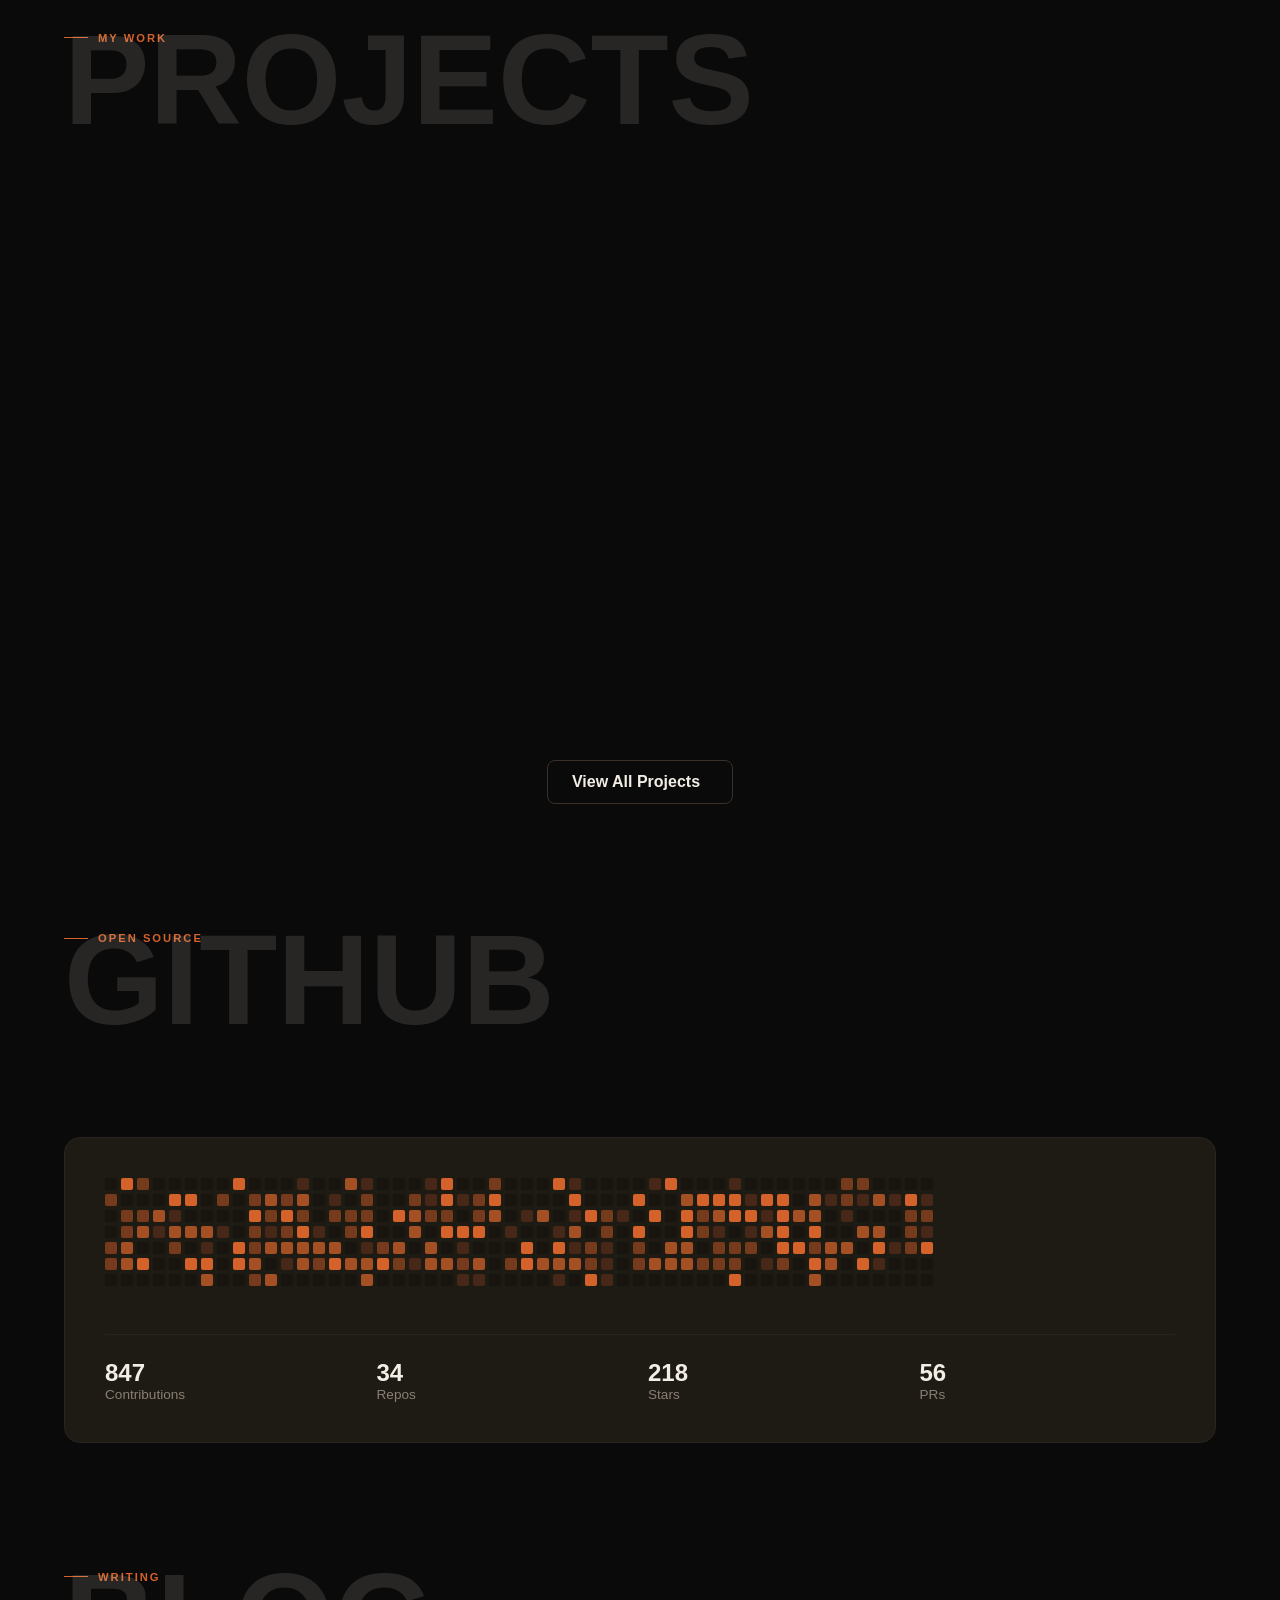
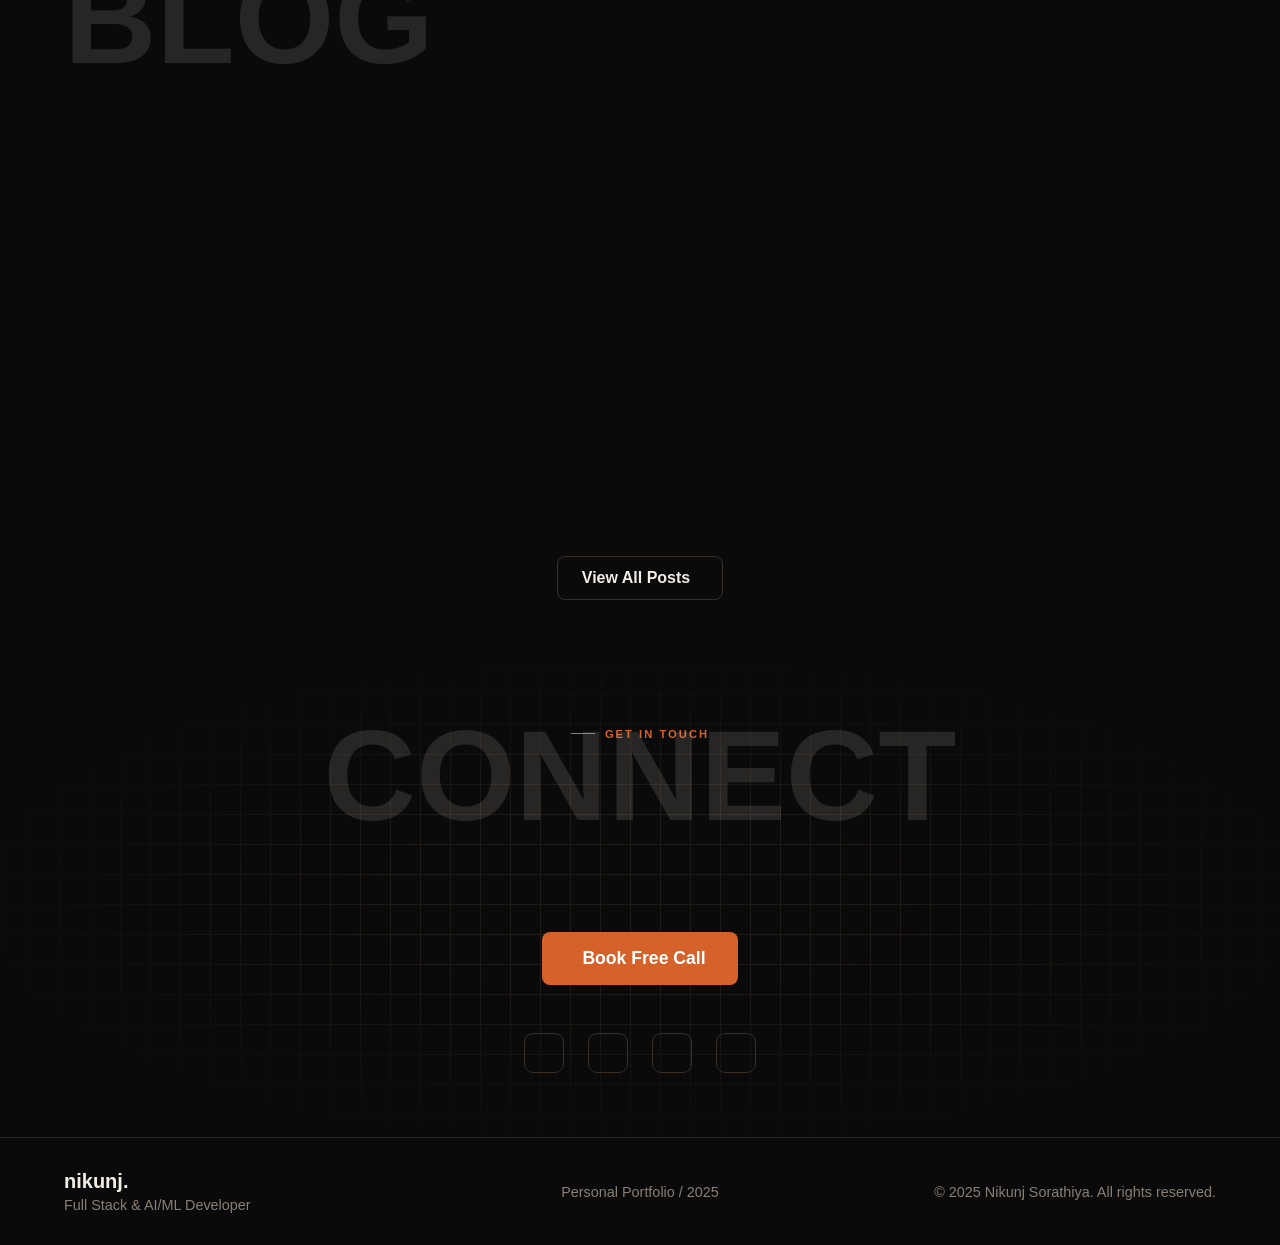
==== commit 8c85fea0: "changes" ====
--- a/index.html
+++ b/index.html
@@ -60,7 +60,7 @@
             <h3>DevFlow</h3>
             <p>A real-time project management SaaS with drag-and-drop boards, team collaboration, and Slack integration.</p>
             <div class="project-links">
-              <a href="#" class="interactive"><i class="ti ti-external-link"></i> Live Demo</a>
+              <a href="projects.html" class="interactive"><i class="ti ti-arrow-right"></i> View Details</a>
               <a href="#" class="interactive"><i class="ti ti-brand-github"></i> GitHub</a>
             </div>
           </div>
@@ -77,7 +77,7 @@
             <h3>NeuralVision</h3>
             <p>An AI image classification API that detects objects in real-time using a custom-trained CNN model.</p>
             <div class="project-links">
-              <a href="#" class="interactive"><i class="ti ti-external-link"></i> Live Demo</a>
+              <a href="projects.html" class="interactive"><i class="ti ti-arrow-right"></i> View Details</a>
               <a href="#" class="interactive"><i class="ti ti-brand-github"></i> GitHub</a>
             </div>
           </div>
@@ -94,11 +94,15 @@
             <h3>ShopSense</h3>
             <p>A full-stack e-commerce platform with AI-powered product recommendations and real-time inventory.</p>
             <div class="project-links">
-              <a href="#" class="interactive"><i class="ti ti-external-link"></i> Live Demo</a>
+              <a href="projects.html" class="interactive"><i class="ti ti-arrow-right"></i> View Details</a>
               <a href="#" class="interactive"><i class="ti ti-brand-github"></i> GitHub</a>
             </div>
           </div>
         </article>
+      </div>
+
+      <div class="center-btn" style="margin-top: 2.5rem;">
+        <a href="projects.html" class="btn-secondary interactive">View All Projects <i class="ti ti-arrow-right"></i></a>
       </div>
     </section>
 
@@ -173,6 +177,8 @@
       </div>
     </section>
 
+    <div class="contact-wrapper">
+    <div class="contact-grid-bg"></div>
     <section id="contact" class="reveal contact-section">
       <div class="section-header-wrap center-header">
         <div class="sh-watermark">CONNECT</div>
@@ -193,6 +199,7 @@
         <a href="mailto:nikunjsorathiya712@gmail.com" class="social-btn interactive" aria-label="Email"><i class="ti ti-mail"></i></a>
       </div>
     </section>
+    </div>
   </main>
 
   <div id="footer-placeholder"></div>
--- a/style.css
+++ b/style.css
@@ -379,7 +379,7 @@
   mask-image: radial-gradient(circle at 50% 50%, black 20%, transparent 80%);
   -webkit-mask-image: radial-gradient(circle at 50% 50%, black 20%, transparent 80%);
   opacity: 0.4;
-  animation: moveGrid 15s linear infinite;
+  animation: moveGrid 6s linear infinite;
 }
 
 @keyframes moveGrid {
@@ -533,82 +533,458 @@
 /* === ABOUT === */
 .about-grid {
   display: grid;
-  grid-template-columns: 1fr 1fr;
-  gap: 4rem;
-  align-items: center;
-}
-.about-img-wrap {
+  grid-template-columns: 320px 1fr;
+  gap: 5rem;
+  align-items: center;
+  margin-top: 3rem;
+}
+
+/* Avatar card */
+.about-avatar-card {
+  background: var(--card);
+  border: 1px solid var(--border);
+  border-radius: 20px;
+  padding: 2.25rem 1.75rem 2rem;
+  display: flex;
+  flex-direction: column;
+  align-items: center;
+  gap: 0.6rem;
   position: relative;
-  border-radius: 16px;
   overflow: hidden;
-  margin-bottom: 2rem;
-}
-.about-img-wrap img {
+}
+.about-avatar-card::before {
+  content: '';
+  position: absolute;
+  top: -40px;
+  right: -40px;
+  width: 140px;
+  height: 140px;
+  background: radial-gradient(circle, rgba(212, 98, 42, 0.13) 0%, transparent 70%);
+  pointer-events: none;
+}
+
+/* Avatar frame */
+.about-avatar-frame {
+  width: 180px;
+  height: 180px;
+  border-radius: 50%;
+  padding: 3px;
+  background: linear-gradient(135deg, var(--accent), var(--accent3) 60%, var(--border2));
+  margin-bottom: 0.75rem;
+  flex-shrink: 0;
+}
+.about-avatar-img {
   width: 100%;
-  height: 500px;
+  height: 100%;
+  border-radius: 50%;
+  object-fit: cover;
+  background: var(--card);
+  border: 3px solid var(--card);
+  display: block;
+}
+
+/* Name & meta */
+.about-card-name {
+  font-family: var(--font-display);
+  font-size: 1.3rem;
+  font-weight: 700;
+  color: var(--text);
+  letter-spacing: -0.02em;
+  text-align: center;
+}
+.about-card-role,
+.about-card-location {
+  display: flex;
+  align-items: center;
+  justify-content: center;
+  gap: 6px;
+  font-size: 0.85rem;
+  color: var(--muted);
+  text-align: center;
+}
+.about-card-role {
+  color: var(--text);
+  font-weight: 500;
+  margin-top: 2px;
+}
+.about-card-role i,
+.about-card-location i {
+  color: var(--accent);
+  font-size: 0.9rem;
+}
+
+/* Bio */
+.bio-text {
+  font-size: 1rem;
+  line-height: 1.8;
+  color: var(--muted);
+  max-width: 480px;
+  margin-bottom: 2.5rem;
+}
+.bio-highlight {
+  color: var(--text);
+  font-weight: 600;
+}
+
+/* Tech stack label */
+.tech-stack-label {
+  font-size: 0.7rem;
+  font-weight: 600;
+  letter-spacing: 0.18em;
+  text-transform: uppercase;
+  color: var(--accent);
+  display: flex;
+  align-items: center;
+  gap: 10px;
+  margin-bottom: 1.25rem;
+}
+.tech-stack-label::before {
+  content: '';
+  width: 24px;
+  height: 1px;
+  background: var(--accent);
+}
+
+/* Tech icons */
+.tech-stack-grid {
+  display: grid;
+  grid-template-columns: repeat(auto-fill, minmax(52px, 1fr));
+  gap: 1.25rem;
+}
+.tech-stack-grid i {
+  font-size: 2.2rem;
+  color: var(--muted2);
+  transition: all 0.35s cubic-bezier(0.19, 1, 0.22, 1);
+  display: flex;
+  justify-content: center;
+}
+.tech-stack-grid i:hover {
+  color: var(--accent);
+  transform: translateY(-5px) scale(1.15);
+  filter: drop-shadow(0 8px 12px rgba(212, 98, 42, 0.25));
+}
+
+/* === PROJECTS PAGE === */
+.projects-page .projects-hero {
+  padding-top: 5rem;
+}
+
+/* Icon-only action buttons on cards */
+.project-links {
+  display: flex;
+  gap: 0.6rem;
+  align-items: center;
+}
+.project-icon-btn {
+  width: 34px;
+  height: 34px;
+  display: inline-flex;
+  align-items: center;
+  justify-content: center;
+  border-radius: 8px;
+  border: 1px solid var(--border2);
+  background: transparent;
+  color: var(--muted);
+  font-size: 1rem;
+  transition: all 0.25s ease;
+  flex-shrink: 0;
+}
+.project-icon-btn:hover {
+  border-color: var(--accent);
+  color: var(--accent);
+  background: rgba(212, 98, 42, 0.08);
+  transform: translateY(-2px);
+}
+.project-detail-btn {
+  margin-left: auto;
+  border-color: var(--accent);
+  color: var(--accent);
+  background: rgba(212, 98, 42, 0.08);
+}
+.project-detail-btn:hover {
+  background: var(--accent);
+  color: white;
+}
+
+/* Hover overlay on card image */
+.project-card-overlay {
+  position: absolute;
+  inset: 0;
+  background: rgba(10, 10, 10, 0.55);
+  display: flex;
+  align-items: center;
+  justify-content: center;
+  opacity: 0;
+  transition: opacity 0.3s ease;
+}
+.project-img-wrap {
+  position: relative;
+  overflow: hidden;
+}
+.project-card:hover .project-card-overlay {
+  opacity: 1;
+}
+.project-view-btn {
+  display: inline-flex;
+  align-items: center;
+  gap: 8px;
+  background: var(--accent);
+  color: white;
+  padding: 10px 20px;
+  border-radius: 8px;
+  font-weight: 600;
+  font-size: 0.9rem;
+  transform: translateY(8px);
+  transition: transform 0.3s ease;
+}
+.project-card:hover .project-view-btn {
+  transform: translateY(0);
+}
+
+/* === PROJECT DETAIL MODAL === */
+.project-modal {
+  position: fixed;
+  inset: 0;
+  z-index: 9998;
+  display: flex;
+  align-items: center;
+  justify-content: center;
+  opacity: 0;
+  pointer-events: none;
+  transition: opacity 0.3s ease;
+}
+.project-modal.active {
+  opacity: 1;
+  pointer-events: auto;
+}
+.project-modal-backdrop {
+  position: absolute;
+  inset: 0;
+  background: rgba(0, 0, 0, 0.75);
+  backdrop-filter: blur(8px);
+  -webkit-backdrop-filter: blur(8px);
+}
+.project-modal-panel {
+  position: relative;
+  z-index: 1;
+  width: 90%;
+  max-width: 780px;
+  max-height: 88vh;
+  background: var(--surface);
+  border: 1px solid var(--border);
+  border-radius: 20px;
+  overflow: hidden;
+  display: flex;
+  flex-direction: column;
+  box-shadow: 0 32px 80px rgba(0, 0, 0, 0.5);
+}
+.project-modal-close {
+  position: absolute;
+  top: 1rem;
+  right: 1rem;
+  z-index: 10;
+  width: 34px;
+  height: 34px;
+  background: rgba(10, 10, 10, 0.6);
+  border: 1px solid var(--border2);
+  border-radius: 50%;
+  color: white;
+  font-size: 1rem;
+  display: flex;
+  align-items: center;
+  justify-content: center;
+  backdrop-filter: blur(4px);
+  transition: background 0.2s ease, transform 0.2s ease;
+}
+.project-modal-close:hover {
+  background: var(--accent);
+  transform: rotate(90deg);
+}
+.project-modal-scroll {
+  overflow-y: auto;
+  flex: 1;
+  scrollbar-width: thin;
+  scrollbar-color: var(--border2) transparent;
+}
+.project-modal-scroll::-webkit-scrollbar { width: 4px; }
+.project-modal-scroll::-webkit-scrollbar-track { background: transparent; }
+.project-modal-scroll::-webkit-scrollbar-thumb { background: var(--border2); border-radius: 4px; }
+
+/* Modal hero image */
+.pmd-hero {
+  position: relative;
+  height: 260px;
+  overflow: hidden;
+  flex-shrink: 0;
+}
+.pmd-hero-img {
+  width: 100%;
+  height: 100%;
   object-fit: cover;
   display: block;
 }
-.img-overlay {
+.pmd-hero-overlay {
   position: absolute;
   inset: 0;
-  background: linear-gradient(to top, var(--bg) 0%, transparent 50%);
-  mix-blend-mode: multiply;
-}
-.about-stats {
-  display: flex;
-  justify-content: space-between;
-  background: var(--card);
-  border: 1px solid var(--border);
-  border-radius: 12px;
-  padding: 1.5rem;
-}
-.stat-item {
+  background: linear-gradient(to top, rgba(10,10,10,0.92) 0%, rgba(10,10,10,0.15) 60%, transparent 100%);
+}
+.pmd-hero-content {
+  position: absolute;
+  bottom: 1.5rem;
+  left: 2rem;
+  right: 2rem;
+}
+.pmd-tags {
+  display: flex;
+  flex-wrap: wrap;
+  gap: 6px;
+  margin-bottom: 0.6rem;
+}
+.pmd-tag {
+  font-size: 0.7rem;
+  font-weight: 600;
+  color: white;
+  background: rgba(212, 98, 42, 0.85);
+  padding: 3px 10px;
+  border-radius: 99px;
+  letter-spacing: 0.04em;
+}
+.pmd-title {
+  font-family: var(--font-display);
+  font-size: clamp(1.5rem, 4vw, 2rem);
+  font-weight: 700;
+  color: white;
+  letter-spacing: -0.02em;
+  line-height: 1.1;
+}
+
+/* Modal body */
+.pmd-body {
+  padding: 1.75rem 2rem 2rem;
   display: flex;
   flex-direction: column;
-  gap: 4px;
-}
-.stat-item strong {
+  gap: 1.75rem;
+}
+.pmd-section {
+  display: flex;
+  flex-direction: column;
+  gap: 0.875rem;
+}
+.pmd-section-label {
   font-family: var(--font-display);
-  font-size: 1.5rem;
+  font-size: 0.95rem;
+  font-weight: 600;
+  color: var(--text);
+  display: flex;
+  align-items: center;
+  gap: 7px;
+}
+.pmd-section-label i {
   color: var(--accent);
-}
-.stat-item span {
-  font-size: 0.85rem;
+  font-size: 1rem;
+}
+.pmd-text {
+  font-size: 0.925rem;
+  line-height: 1.8;
   color: var(--muted);
 }
 
-.bio-text {
-  font-size: 1.1rem;
-  line-height: 1.8;
-  color: var(--text);
-  margin-bottom: 2.5rem;
-}
-
-.tech-stack-grid {
-  display: grid;
-  grid-template-columns: repeat(auto-fill, minmax(60px, 1fr));
-  gap: 1.5rem;
-}
-.tech-stack-grid i {
-  font-size: 2.5rem;
-  color: var(--text);
-  transition: all 0.4s cubic-bezier(0.19, 1, 0.22, 1);
-  display: flex;
-  justify-content: center;
-  filter: drop-shadow(0 0 0 transparent);
-}
-.tech-stack-grid i:hover {
+/* Tech list — no background, just icon + label */
+.pmd-tech-list {
+  display: flex;
+  flex-wrap: wrap;
+  gap: 1rem;
+}
+.pmd-tech-item {
+  display: flex;
+  flex-direction: column;
+  align-items: center;
+  gap: 5px;
+  min-width: 52px;
+  padding: 0.4rem 0.25rem;
+  border-radius: 8px;
+  border: none;
+  background: transparent;
+  transition: transform 0.25s ease;
+}
+.pmd-tech-item:hover {
+  transform: translateY(-4px);
+}
+.pmd-tech-item i {
+  font-size: 2rem;
+  color: var(--accent) !important;
+  filter: none !important;
+}
+.pmd-tech-item span {
+  font-size: 0.68rem;
+  color: var(--muted);
+  text-align: center;
+  white-space: nowrap;
+  font-weight: 500;
+}
+/* pill fallback for techs without devicon */
+.pmd-tech-pill {
+  flex-direction: row;
+  min-width: unset;
+  padding: 0.4rem 0.75rem;
+  border-radius: 99px;
+  border: 1px solid rgba(212, 98, 42, 0.3);
+  background: rgba(212, 98, 42, 0.06);
+}
+.pmd-tech-pill i { display: none; }
+.pmd-tech-pill span {
+  font-size: 0.8rem;
   color: var(--accent);
-  transform: translateY(-6px) scale(1.15);
-  filter: drop-shadow(0 10px 15px rgba(212, 98, 42, 0.2));
-}
-
-/* === PROJECTS === */
+  font-weight: 600;
+}
+
+/* CTA buttons — compact */
+.pmd-ctas {
+  display: flex;
+  gap: 0.75rem;
+  padding-top: 0.75rem;
+  border-top: 1px solid var(--border);
+}
+.pmd-cta-btn {
+  display: inline-flex;
+  align-items: center;
+  gap: 7px;
+  padding: 9px 18px;
+  border-radius: 8px;
+  font-weight: 600;
+  font-size: 0.875rem;
+  border: none;
+  white-space: nowrap;
+  transition: all 0.25s ease;
+}
+.pmd-cta-primary {
+  background: var(--accent);
+  color: white;
+}
+.pmd-cta-primary:hover {
+  background: var(--accent2);
+}
+.pmd-cta-secondary {
+  background: transparent;
+  color: var(--text);
+  border: 1px solid var(--border2);
+}
+.pmd-cta-secondary:hover {
+  border-color: var(--accent);
+  color: var(--accent);
+}
+
+@media (max-width: 600px) {
+  .pmd-hero { height: 190px; }
+  .pmd-body { padding: 1.25rem; gap: 1.25rem; }
+  .pmd-ctas { flex-direction: column; }
+  .project-modal-panel { width: 96%; max-height: 94vh; border-radius: 14px; }
+}
 .projects-grid {
   display: grid;
   grid-template-columns: repeat(auto-fit, minmax(340px, 1fr));
   gap: 2rem;
+  margin-top: 3rem;
 }
 .project-card {
   background: var(--card);
@@ -622,7 +998,7 @@
 }
 .project-img {
   width: 100%;
-  height: 240px;
+  height: 220px;
   object-fit: cover;
   display: block;
   filter: grayscale(100%) brightness(0.65);
@@ -633,11 +1009,11 @@
   transform: scale(1.05);
 }
 .project-body {
-  padding: 2rem;
-  transform: translateZ(30px);
+  padding: 1.75rem 2rem 2rem;
 }
 .project-tags {
   display: flex;
+  flex-wrap: wrap;
   gap: 8px;
   margin-bottom: 1rem;
 }
@@ -651,13 +1027,14 @@
 }
 .project-body h3 {
   font-family: var(--font-display);
-  font-size: 1.5rem;
-  margin-bottom: 0.75rem;
+  font-size: 1.4rem;
+  margin-bottom: 0.6rem;
+  line-height: 1.2;
 }
 .project-body p {
   color: var(--muted);
-  font-size: 0.95rem;
-  line-height: 1.6;
+  font-size: 0.9rem;
+  line-height: 1.65;
   margin-bottom: 1.5rem;
 }
 .project-links {
@@ -669,7 +1046,7 @@
   align-items: center;
   gap: 6px;
   font-weight: 600;
-  font-size: 0.9rem;
+  font-size: 0.875rem;
   color: var(--text);
 }
 .project-links a:hover {
@@ -835,10 +1212,34 @@
 }
 
 /* === CONTACT === */
+.contact-wrapper {
+  position: relative;
+  overflow: hidden;
+}
 .contact-section {
   display: flex;
   flex-direction: column;
   align-items: center;
+  position: relative;
+}
+.contact-section > * {
+  position: relative;
+  z-index: 1;
+}
+.contact-grid-bg {
+  position: absolute;
+  inset: 0;
+  width: 100%;
+  height: 100%;
+  z-index: 0;
+  background-image: 
+    linear-gradient(to right, var(--border2) 1px, transparent 1px),
+    linear-gradient(to bottom, var(--border2) 1px, transparent 1px);
+  background-size: 30px 30px;
+  mask-image: radial-gradient(ellipse at 50% 50%, black 30%, transparent 75%);
+  -webkit-mask-image: radial-gradient(ellipse at 50% 50%, black 30%, transparent 75%);
+  opacity: 0.45;
+  animation: moveGrid 6s linear infinite;
 }
 .contact-ctas {
   display: flex;
@@ -1174,6 +1575,18 @@
   }
   .about-grid {
     grid-template-columns: 1fr;
+    gap: 2.5rem;
+  }
+  .about-left {
+    display: flex;
+    justify-content: center;
+  }
+  .about-avatar-card {
+    max-width: 300px;
+    width: 100%;
+  }
+  .bio-text {
+    max-width: 100%;
   }
   .blog-grid, .projects-grid {
     grid-template-columns: 1fr;
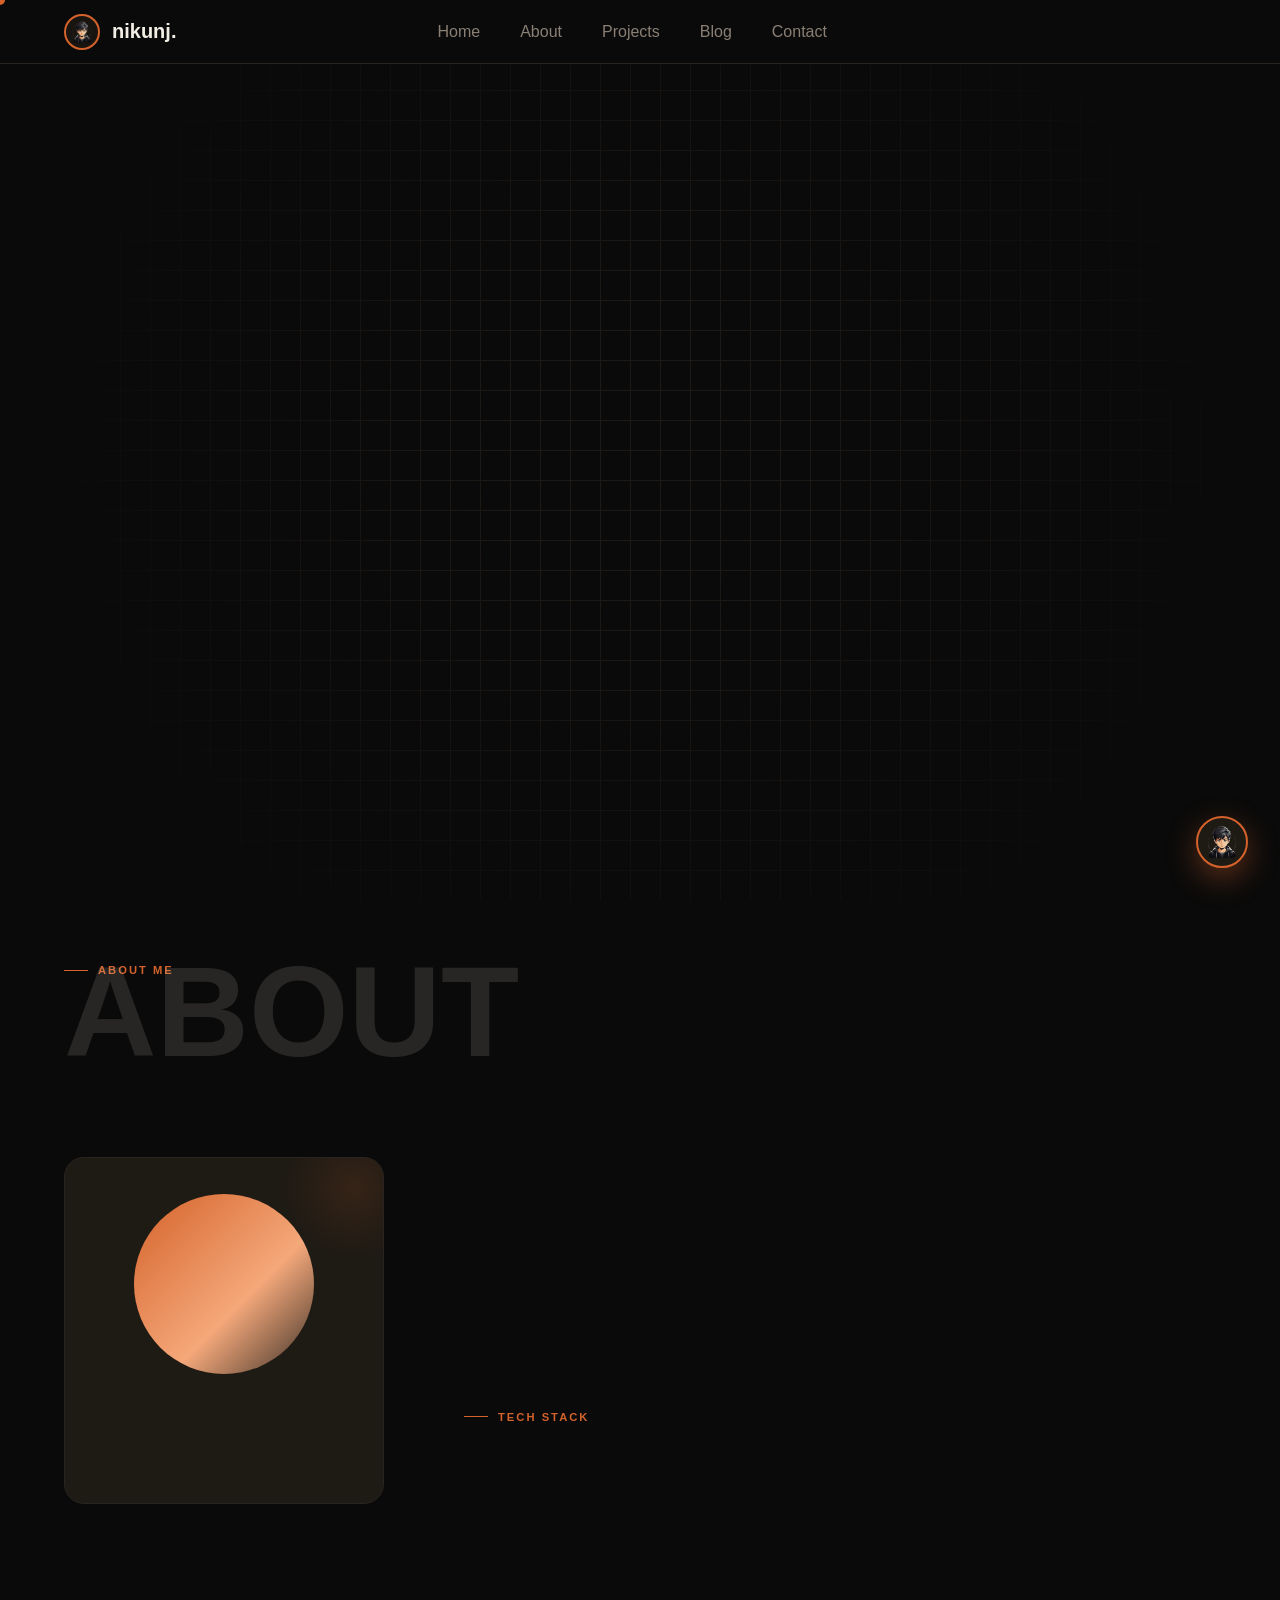
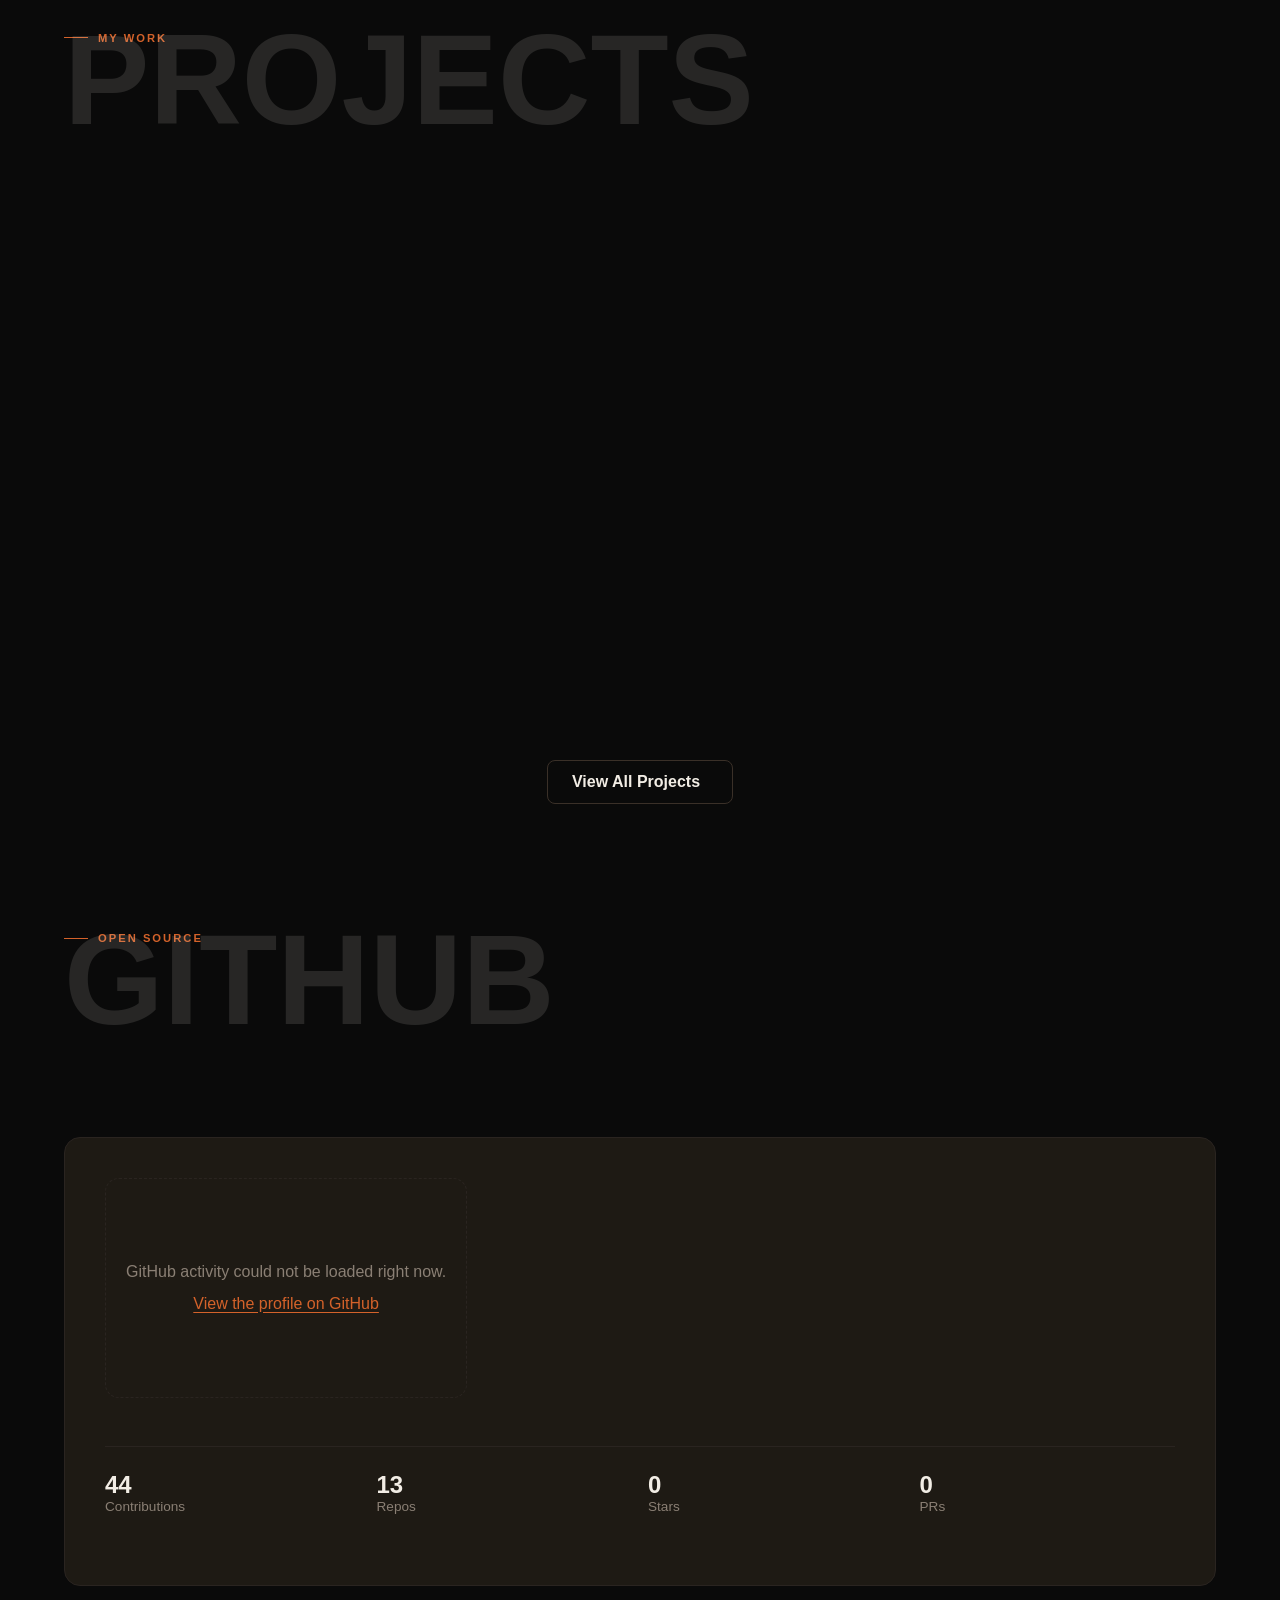
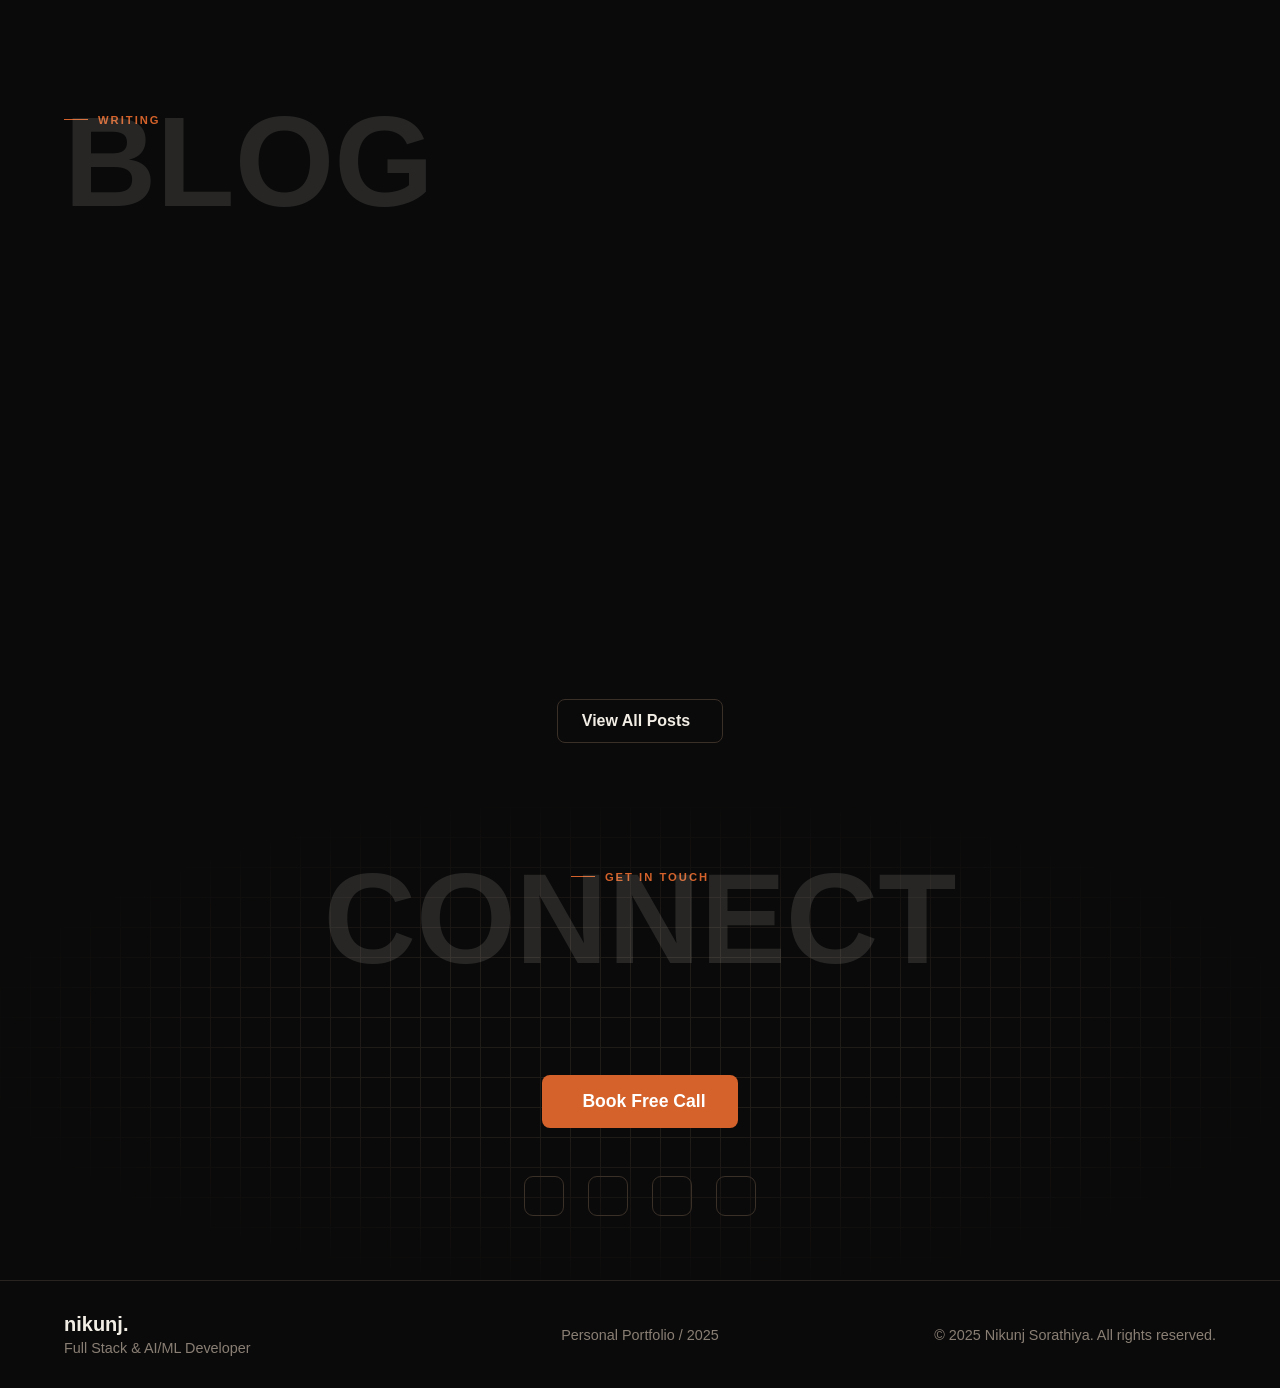
==== commit 72e4d4b5: "changes" ====
--- a/index.html
+++ b/index.html
@@ -106,7 +106,7 @@
       </div>
     </section>
 
-    <section id="github" class="reveal">
+    <section id="github" class="reveal" data-github-user="Nikunj-1812">
       <div class="section-header-wrap">
         <div class="sh-watermark">GITHUB</div>
         <div class="sh-label">OPEN SOURCE</div>
@@ -117,14 +117,17 @@
 
       <div class="github-container">
         <div class="contrib-scroll">
-          <div class="contrib-grid"></div>
+          <div class="contrib-grid">
+            <div class="contrib-loading">Loading GitHub activity...</div>
+          </div>
         </div>
         <div class="github-stats">
-          <div class="g-stat"><strong>847</strong> <span>Contributions</span></div>
-          <div class="g-stat"><strong>34</strong> <span>Repos</span></div>
-          <div class="g-stat"><strong>218</strong> <span>Stars</span></div>
-          <div class="g-stat"><strong>56</strong> <span>PRs</span></div>
-        </div>
+          <div class="g-stat"><strong data-github-stat="contributions">--</strong> <span>Contributions</span></div>
+          <div class="g-stat"><strong data-github-stat="repos">--</strong> <span>Repos</span></div>
+          <div class="g-stat"><strong data-github-stat="stars">--</strong> <span>Stars</span></div>
+          <div class="g-stat"><strong data-github-stat="prs">--</strong> <span>PRs</span></div>
+        </div>
+        <p class="github-status" id="github-status">Fetching live data from GitHub...</p>
       </div>
     </section>
 
@@ -215,7 +218,8 @@
         <button id="bot-close" class="interactive" aria-label="Close Bot"><i class="ti ti-x"></i></button>
       </div>
       <div id="bot-messages" class="bot-messages">
-        <div class="bot-message bot">Hey! I'm Nikunj's portfolio bot. Ask me about his skills, projects, or availability! 👋</div>
+        <div class="bot-message bot">Hey! 👋 I'm Nikunj's portfolio bot. Ask me about his skills, projects, experience, availability, or how to get in touch!</div>
+        <div class="bot-message bot">💡 Try: "What's his tech stack?" or "Is he available for hire?" or "Show me his projects"</div>
       </div>
       <div class="bot-input-area">
         <input type="text" id="bot-input" placeholder="Type a message..." class="interactive" aria-label="Bot message">
--- a/style.css
+++ b/style.css
@@ -99,6 +99,15 @@
 }
 
 /* === NAVBAR === */
+@keyframes navSlideDown {
+  from { transform: translateY(-100%); opacity: 0; }
+  to   { transform: translateY(0);     opacity: 1; }
+}
+@keyframes navLinkFadeIn {
+  from { opacity: 0; transform: translateY(-8px); }
+  to   { opacity: 1; transform: translateY(0); }
+}
+
 .navbar {
   height: 64px;
   position: fixed;
@@ -111,18 +120,24 @@
   align-items: center;
   justify-content: space-between;
   padding: 0 4rem;
-  transition: all 0.3s ease;
+  transition: background 0.4s ease, border-color 0.4s ease,
+              box-shadow 0.4s ease, backdrop-filter 0.4s ease;
+  animation: navSlideDown 0.6s cubic-bezier(0.16, 1, 0.3, 1) both;
 }
 
 .navbar.scrolled {
-  background: rgba(10, 10, 10, 0.85);
-  backdrop-filter: blur(14px);
-  -webkit-backdrop-filter: blur(14px);
+  background: rgba(10, 10, 10, 0.8);
+  backdrop-filter: blur(18px);
+  -webkit-backdrop-filter: blur(18px);
+  border-bottom-color: rgba(58, 48, 40, 0.5);
+  box-shadow: 0 4px 24px rgba(0, 0, 0, 0.3);
 }
 [data-theme="light"] .navbar.scrolled {
-  background: rgba(250, 250, 248, 0.85);
-}
-
+  background: rgba(250, 250, 248, 0.82);
+  box-shadow: 0 4px 24px rgba(0, 0, 0, 0.08);
+}
+
+/* Logo */
 .nav-logo {
   display: flex;
   align-items: center;
@@ -130,6 +145,10 @@
   font-family: var(--font-display);
   font-weight: 600;
   font-size: 1.25rem;
+  transition: opacity 0.25s ease;
+}
+.nav-logo:hover {
+  opacity: 0.8;
 }
 
 .navbar-logo-img {
@@ -140,34 +159,75 @@
   border: 2px solid var(--accent);
   background: var(--surface);
   padding: 3px;
-}
-
+  transition: transform 0.4s cubic-bezier(0.34, 1.56, 0.64, 1),
+              box-shadow 0.3s ease;
+}
+.nav-logo:hover .navbar-logo-img {
+  transform: rotate(-8deg) scale(1.1);
+  box-shadow: 0 0 0 4px rgba(212, 98, 42, 0.2);
+}
+
+/* Nav links */
 .nav-links {
   display: flex;
   gap: 2.5rem;
   align-items: center;
 }
+
+/* Staggered entrance for each link */
+.nav-links a:nth-child(1) { animation: navLinkFadeIn 0.5s 0.15s cubic-bezier(0.16,1,0.3,1) both; }
+.nav-links a:nth-child(2) { animation: navLinkFadeIn 0.5s 0.22s cubic-bezier(0.16,1,0.3,1) both; }
+.nav-links a:nth-child(3) { animation: navLinkFadeIn 0.5s 0.29s cubic-bezier(0.16,1,0.3,1) both; }
+.nav-links a:nth-child(4) { animation: navLinkFadeIn 0.5s 0.36s cubic-bezier(0.16,1,0.3,1) both; }
+.nav-links a:nth-child(5) { animation: navLinkFadeIn 0.5s 0.43s cubic-bezier(0.16,1,0.3,1) both; }
 
 .nav-links a {
   font-weight: 500;
   color: var(--muted);
   position: relative;
-}
-.nav-links a:hover, .nav-links a.active {
-  color: var(--text);
-}
+  padding: 4px 0;
+  transition: color 0.25s ease;
+}
+
+/* Animated underline — expands from center */
+.nav-links a::before {
+  content: '';
+  position: absolute;
+  bottom: -2px;
+  left: 50%;
+  transform: translateX(-50%) scaleX(0);
+  width: 100%;
+  height: 1.5px;
+  background: var(--accent);
+  border-radius: 2px;
+  transition: transform 0.3s cubic-bezier(0.34, 1.56, 0.64, 1);
+  transform-origin: center;
+}
+.nav-links a:hover::before,
+.nav-links a.active::before {
+  transform: translateX(-50%) scaleX(1);
+}
+
+/* Active dot below */
 .nav-links a.active::after {
   content: '';
   position: absolute;
-  bottom: -6px;
+  bottom: -8px;
   left: 50%;
   transform: translateX(-50%);
-  width: 14px;
-  height: 2px;
+  width: 4px;
+  height: 4px;
   background: var(--accent);
-  border-radius: 2px;
-}
-
+  border-radius: 50%;
+  box-shadow: 0 0 6px var(--accent);
+}
+
+.nav-links a:hover,
+.nav-links a.active {
+  color: var(--text);
+}
+
+/* Action buttons */
 .nav-actions {
   display: flex;
   gap: 1rem;
@@ -176,12 +236,23 @@
 
 .btn-icon {
   background: none;
-  border: none;
-  color: var(--text);
-  font-size: 1.25rem;
+  border: 1px solid transparent;
+  color: var(--muted);
+  font-size: 1.15rem;
+  width: 36px;
+  height: 36px;
+  border-radius: 9px;
   display: flex;
   align-items: center;
   justify-content: center;
+  transition: color 0.25s ease, border-color 0.25s ease,
+              background 0.25s ease, transform 0.25s ease;
+}
+.btn-icon:hover {
+  color: var(--text);
+  border-color: var(--border2);
+  background: var(--surface);
+  transform: translateY(-2px);
 }
 
 .mobile-menu-btn {
@@ -190,8 +261,13 @@
   border: none;
   color: var(--text);
   font-size: 1.5rem;
-}
-
+  transition: transform 0.3s ease;
+}
+.mobile-menu-btn:hover {
+  transform: scale(1.1);
+}
+
+/* Mobile overlay */
 .nav-overlay {
   position: fixed;
   inset: 0;
@@ -203,16 +279,50 @@
   justify-content: center;
   gap: 2rem;
   transform: translateY(-100%);
-  transition: transform 0.4s cubic-bezier(0.16, 1, 0.3, 1);
+  transition: transform 0.45s cubic-bezier(0.16, 1, 0.3, 1);
 }
 .nav-overlay.active {
   transform: translateY(0);
 }
+
+/* Stagger overlay links on open */
 .nav-overlay a {
   font-family: var(--font-display);
   font-size: 2.5rem;
   font-weight: 600;
   color: var(--text);
+  position: relative;
+  transition: color 0.25s ease, transform 0.25s ease;
+  opacity: 0;
+  transform: translateY(20px);
+}
+.nav-overlay.active a {
+  opacity: 1;
+  transform: translateY(0);
+}
+.nav-overlay.active a:nth-child(1) { transition: color 0.25s, transform 0.4s 0.05s cubic-bezier(0.16,1,0.3,1), opacity 0.4s 0.05s ease; }
+.nav-overlay.active a:nth-child(2) { transition: color 0.25s, transform 0.4s 0.12s cubic-bezier(0.16,1,0.3,1), opacity 0.4s 0.12s ease; }
+.nav-overlay.active a:nth-child(3) { transition: color 0.25s, transform 0.4s 0.19s cubic-bezier(0.16,1,0.3,1), opacity 0.4s 0.19s ease; }
+.nav-overlay.active a:nth-child(4) { transition: color 0.25s, transform 0.4s 0.26s cubic-bezier(0.16,1,0.3,1), opacity 0.4s 0.26s ease; }
+.nav-overlay.active a:nth-child(5) { transition: color 0.25s, transform 0.4s 0.33s cubic-bezier(0.16,1,0.3,1), opacity 0.4s 0.33s ease; }
+
+.nav-overlay a::after {
+  content: '';
+  position: absolute;
+  bottom: -4px;
+  left: 0;
+  width: 0;
+  height: 2px;
+  background: var(--accent);
+  border-radius: 2px;
+  transition: width 0.3s cubic-bezier(0.34, 1.56, 0.64, 1);
+}
+.nav-overlay a:hover {
+  color: var(--accent);
+  transform: translateX(8px);
+}
+.nav-overlay a:hover::after {
+  width: 100%;
 }
 
 /* === BUTTONS & UI === */
@@ -1070,6 +1180,7 @@
   grid-template-rows: repeat(7, 12px);
   grid-auto-flow: column;
   gap: 4px;
+  min-height: 220px;
   width: fit-content;
 }
 .contrib-day {
@@ -1078,10 +1189,40 @@
   border-radius: 2px;
   background: var(--surface);
 }
+.contrib-day.empty {
+  background: transparent;
+}
 .contrib-day.level-1 { background: color-mix(in srgb, var(--accent) 25%, var(--surface)); }
 .contrib-day.level-2 { background: color-mix(in srgb, var(--accent) 50%, var(--surface)); }
 .contrib-day.level-3 { background: color-mix(in srgb, var(--accent) 75%, var(--surface)); }
 .contrib-day.level-4 { background: var(--accent); }
+.contrib-loading,
+.github-fallback {
+  grid-column: 1 / -1;
+  display: flex;
+  flex-direction: column;
+  gap: 0.35rem;
+  align-items: center;
+  justify-content: center;
+  min-height: 220px;
+  max-width: 100%;
+  padding: 1.25rem;
+  border: 1px dashed var(--border);
+  border-radius: 14px;
+  color: var(--muted);
+  text-align: center;
+  line-height: 1.6;
+}
+.github-fallback a {
+  color: var(--accent);
+  text-decoration: underline;
+  text-underline-offset: 0.2em;
+}
+.github-status {
+  margin-top: 1rem;
+  font-size: 0.85rem;
+  color: var(--muted);
+}
 
 .github-stats {
   display: grid;
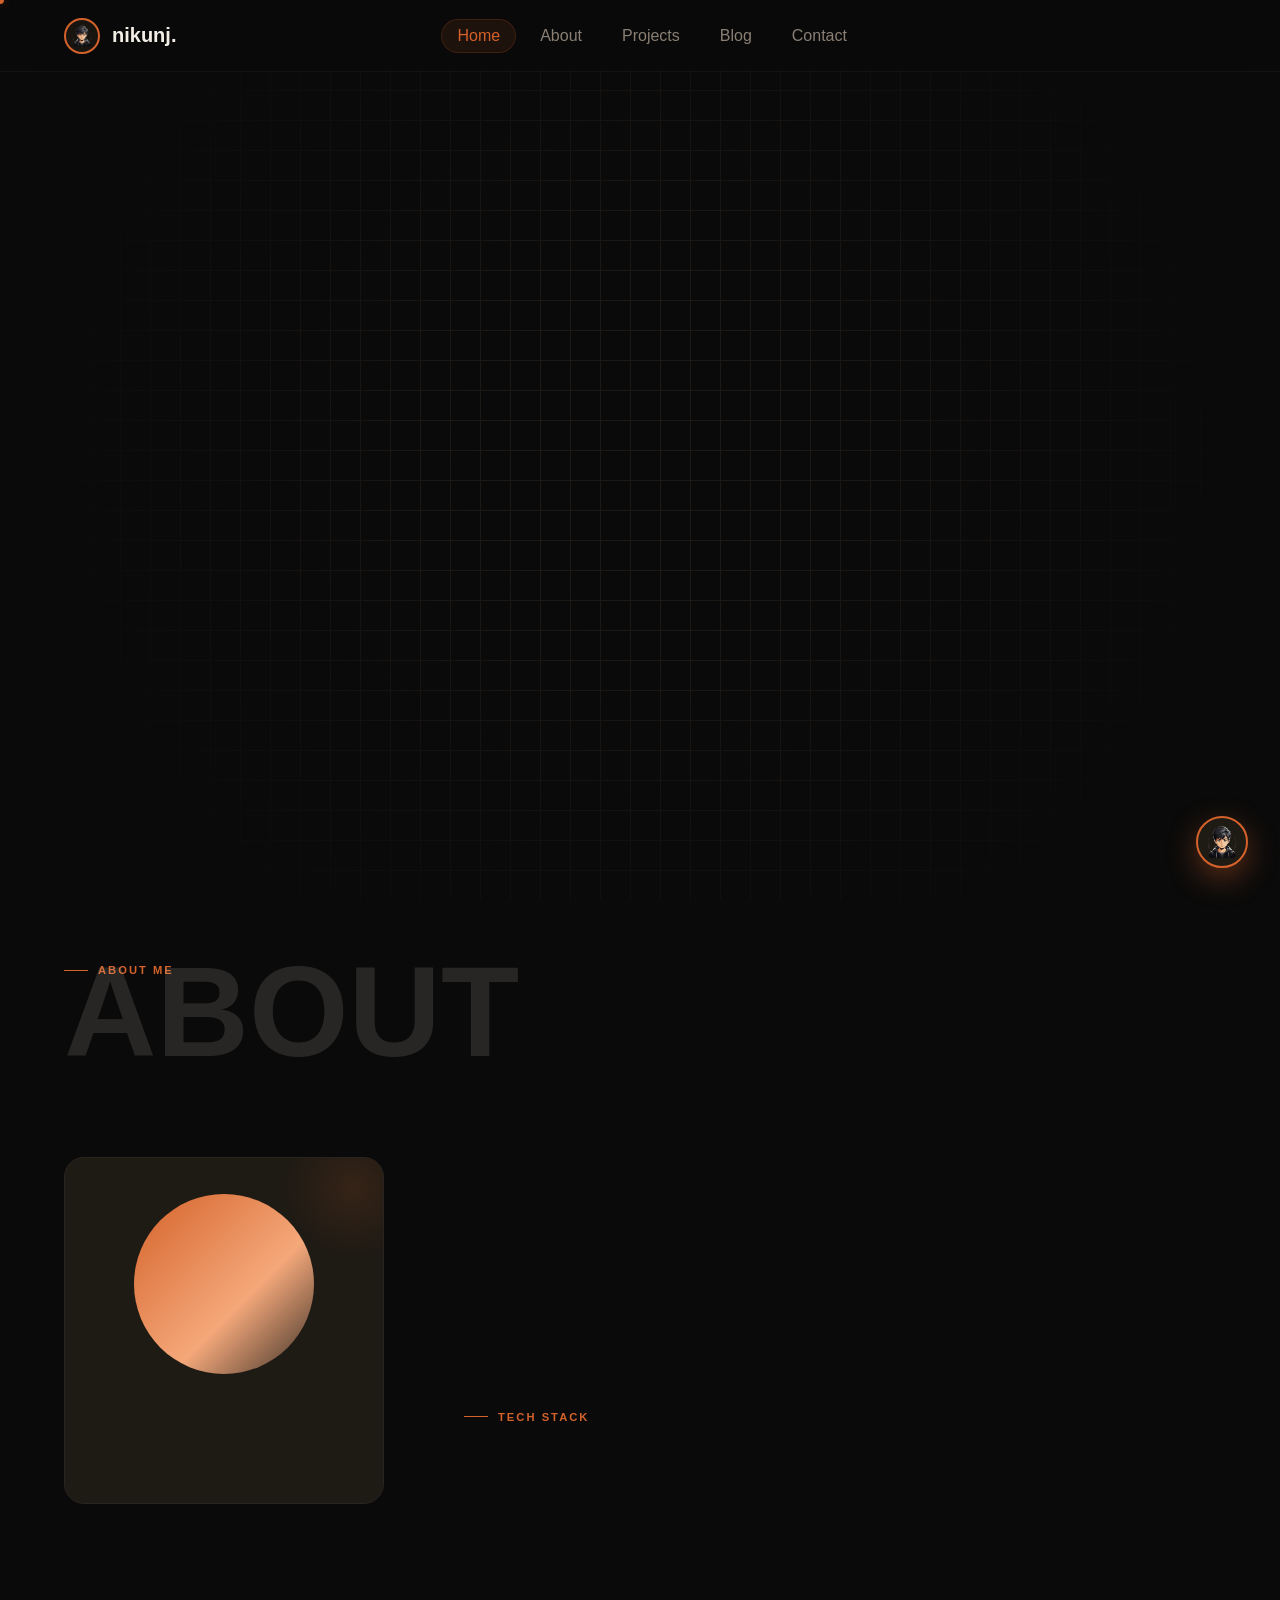
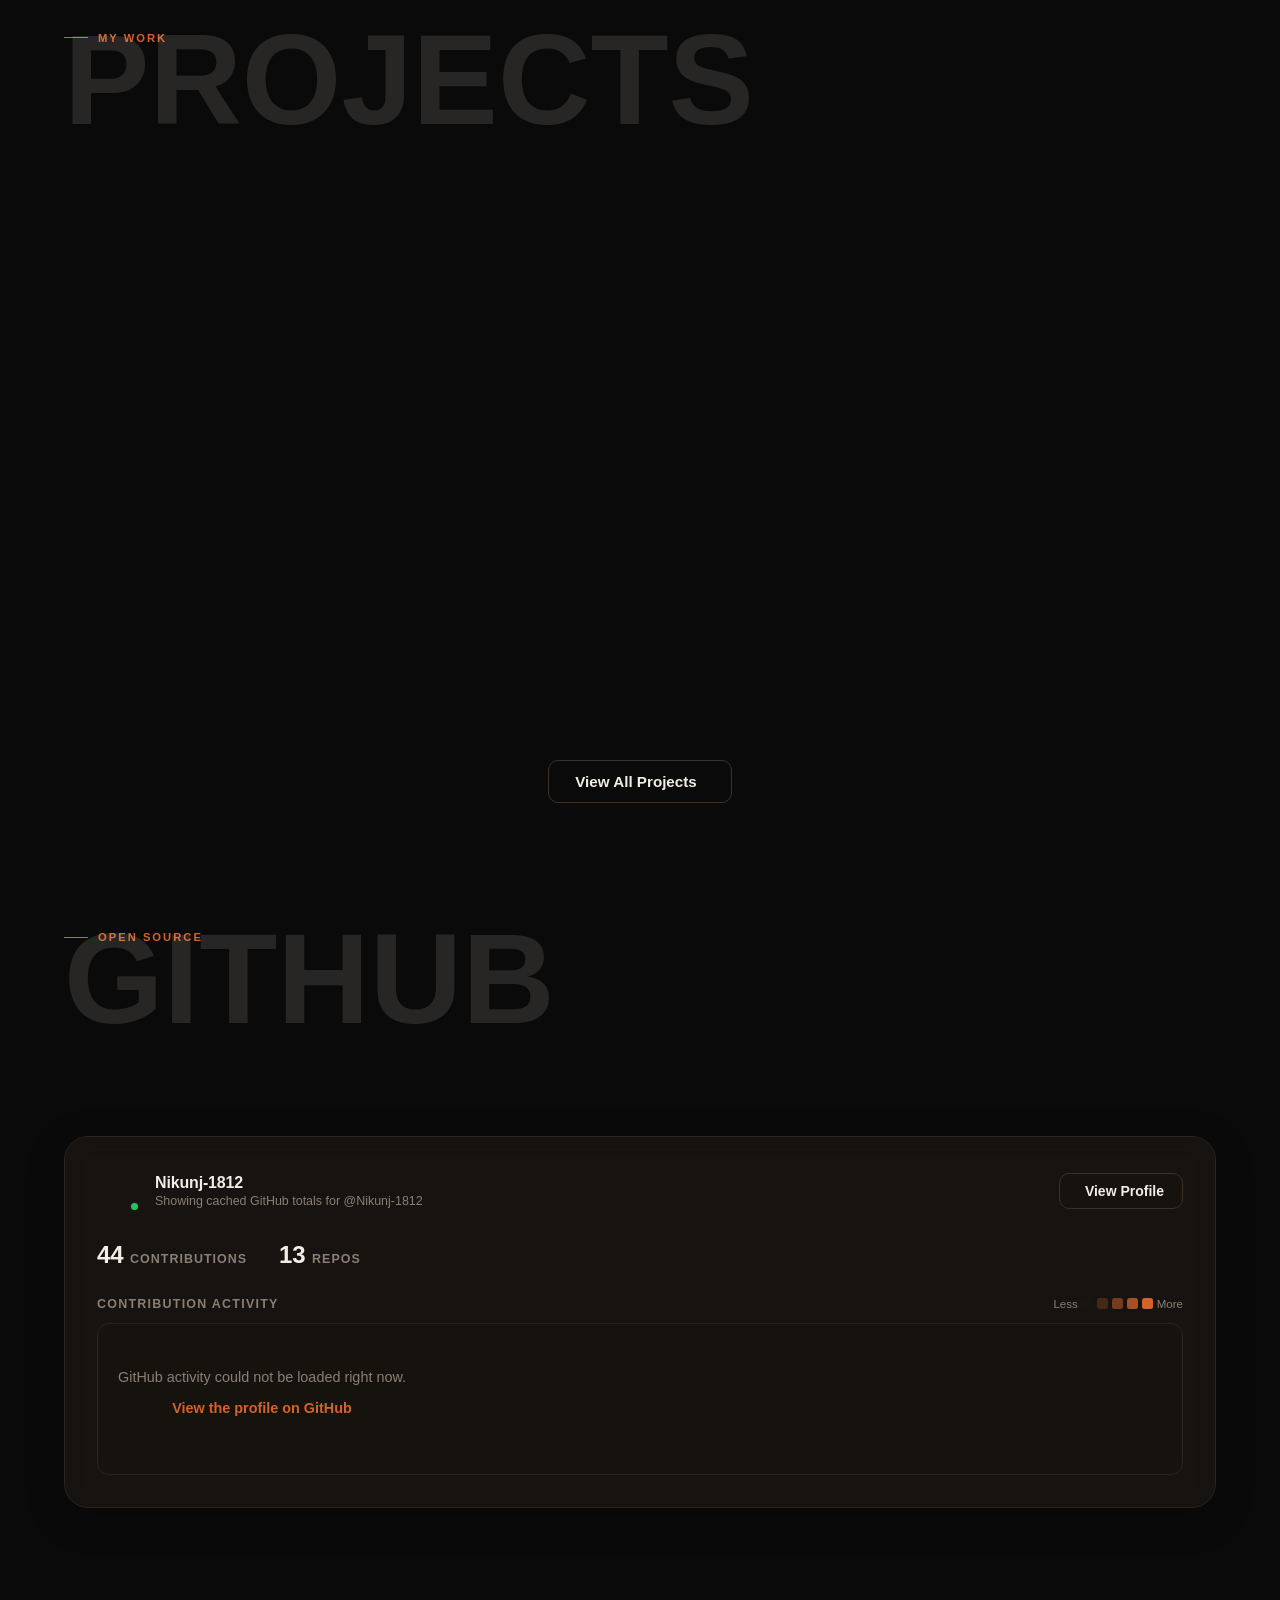
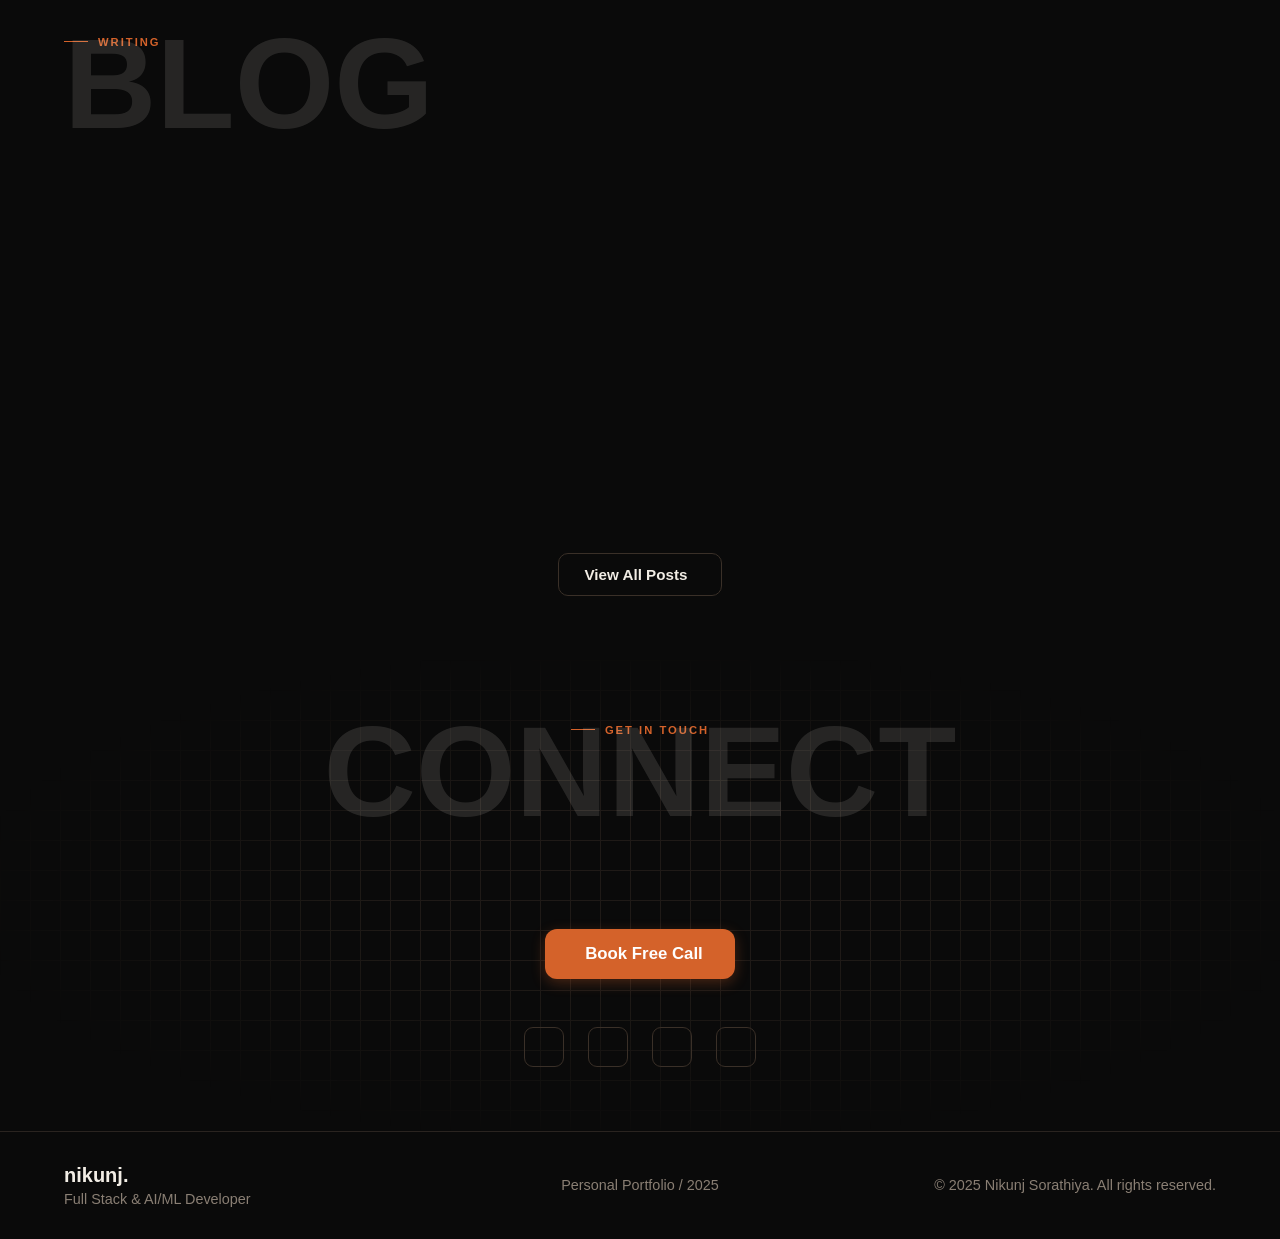
==== commit 980e602b: "Changes on Navbar And Blog" ====
--- a/index.html
+++ b/index.html
@@ -116,18 +116,51 @@
       </div>
 
       <div class="github-container">
-        <div class="contrib-scroll">
-          <div class="contrib-grid">
-            <div class="contrib-loading">Loading GitHub activity...</div>
-          </div>
-        </div>
+
+        <!-- Top bar: profile link + status -->
+        <div class="github-top-bar">
+          <div class="github-profile-info">
+            <div class="github-avatar-wrap">
+              <img src="https://github.com/Nikunj-1812.png" alt="Nikunj GitHub" class="github-avatar" loading="lazy" onerror="this.src='assets/logo.png'">
+              <span class="github-online-dot"></span>
+            </div>
+            <div>
+              <div class="github-username">Nikunj-1812</div>
+              <div class="github-status-text" id="github-status">Fetching live data...</div>
+            </div>
+          </div>
+          <a href="https://github.com/Nikunj-1812" target="_blank" rel="noopener noreferrer" class="github-profile-btn interactive">
+            <i class="ti ti-brand-github"></i> View Profile
+          </a>
+        </div>
+
+        <!-- Stats row -->
         <div class="github-stats">
-          <div class="g-stat"><strong data-github-stat="contributions">--</strong> <span>Contributions</span></div>
-          <div class="g-stat"><strong data-github-stat="repos">--</strong> <span>Repos</span></div>
-          <div class="g-stat"><strong data-github-stat="stars">--</strong> <span>Stars</span></div>
-          <div class="g-stat"><strong data-github-stat="prs">--</strong> <span>PRs</span></div>
-        </div>
-        <p class="github-status" id="github-status">Fetching live data from GitHub...</p>
+          <div class="g-stat"><strong data-github-stat="contributions">--</strong><span>Contributions</span></div>
+          <div class="g-stat"><strong data-github-stat="repos">--</strong><span>Repos</span></div>
+        </div>
+
+        <!-- Contribution graph -->
+        <div class="contrib-graph-section">
+          <div class="contrib-graph-label">
+            <span>Contribution Activity</span>
+            <div class="contrib-legend">
+              <span>Less</span>
+              <div class="legend-cell" style="background: var(--surface)"></div>
+              <div class="legend-cell level-1"></div>
+              <div class="legend-cell level-2"></div>
+              <div class="legend-cell level-3"></div>
+              <div class="legend-cell level-4"></div>
+              <span>More</span>
+            </div>
+          </div>
+          <div class="contrib-scroll">
+            <div class="contrib-grid" aria-label="GitHub contribution graph">
+              <div class="github-empty github-empty--graph">Loading GitHub activity...</div>
+            </div>
+          </div>
+        </div>
+
       </div>
     </section>
 
@@ -140,37 +173,28 @@
         <p class="sh-desc">I write about things I'm learning, building, and breaking.</p>
       </div>
 
-      <div class="blog-grid">
-        <article class="blog-card interactive" data-tilt>
-          <div class="blog-img-wrap">
-            <img src="https://picsum.photos/seed/reactperf/600/340" alt="React Server Components blog post" class="blog-thumb" loading="lazy">
-            <span class="blog-cat">React</span>
-          </div>
+      <div class="blog-grid blog-grid-listing">
+        <article class="blog-card interactive" data-tilt onclick="window.location.href='blog2.html'" style="cursor:pointer">
           <div class="blog-body">
-            <h3>Why React Server Components Changed How I Build Apps</h3>
-            <a href="blog.html" class="read-more interactive">Read Post <i class="ti ti-arrow-right"></i></a>
-          </div>
-        </article>
-
-        <article class="blog-card interactive" data-tilt>
-          <div class="blog-img-wrap">
-            <img src="https://picsum.photos/seed/aidev/600/340" alt="Image Classifier blog post" class="blog-thumb" loading="lazy">
-            <span class="blog-cat">AI/ML</span>
-          </div>
+            <h3>Dark Patterns: How Swiggy, Amazon, and Netflix Play Psychological Tricks on You</h3>
+            <p>A short, practical breakdown of sneaky UI tactics, why they work, and how to spot them before you pay.</p>
+            <span class="read-more interactive">Read Post <i class="ti ti-arrow-right"></i></span>
+          </div>
+        </article>
+
+        <article class="blog-card interactive" data-tilt onclick="window.location.href='blog2.html'" style="cursor:pointer">
           <div class="blog-body">
-            <h3>Building My First Image Classifier with TensorFlow.js</h3>
-            <a href="blog.html" class="read-more interactive">Read Post <i class="ti ti-arrow-right"></i></a>
-          </div>
-        </article>
-
-        <article class="blog-card interactive" data-tilt>
-          <div class="blog-img-wrap">
-            <img src="https://picsum.photos/seed/nextjs/600/340" alt="Zero-Downtime Deploy blog post" class="blog-thumb" loading="lazy">
-            <span class="blog-cat">DevOps</span>
-          </div>
+            <h3>Surviving and Thriving in the AGI Era: A Comprehensive Guide to the Future Job Market</h3>
+            <p>A practical guide to the roles most affected by AGI and the skills that will matter most next.</p>
+            <span class="read-more interactive">Read Post <i class="ti ti-arrow-right"></i></span>
+          </div>
+        </article>
+
+        <article class="blog-card interactive" data-tilt onclick="window.location.href='blog3.html'" style="cursor:pointer">
           <div class="blog-body">
-            <h3>Docker + GitHub Actions: My Zero-Downtime Deploy Setup</h3>
-            <a href="blog.html" class="read-more interactive">Read Post <i class="ti ti-arrow-right"></i></a>
+            <h3>The Future of Web Design in an AI-First World</h3>
+            <p>How designers can stay indispensable when AI automates execution and accelerates workflows.</p>
+            <span class="read-more interactive">Read Post <i class="ti ti-arrow-right"></i></span>
           </div>
         </article>
       </div>
@@ -232,6 +256,15 @@
   <div id="booking-modal" class="booking-modal">
     <div class="booking-content">
       <button class="close-booking close-modal-x interactive" aria-label="Close"><i class="ti ti-x"></i></button>
+      
+      <!-- Booking Progress Bar -->
+      <div class="booking-progress-bar">
+        <div class="booking-progress-step active" data-step="0"><span>1</span> Date & Time</div>
+        <div class="booking-progress-line"></div>
+        <div class="booking-progress-step" data-step="1"><span>2</span> Details</div>
+        <div class="booking-progress-line"></div>
+        <div class="booking-progress-step" data-step="2"><span>3</span> Done</div>
+      </div>
       
       <!-- Step 1: Calendar & Time -->
       <div id="booking-step-1" class="booking-step active">
--- a/style.css
+++ b/style.css
@@ -30,6 +30,29 @@
   --muted2: #A89880;
 }
 
+/* Custom Global Scrollbar */
+html {
+  scrollbar-width: thin;
+  scrollbar-color: var(--border2) transparent;
+  scroll-behavior: smooth;
+}
+::-webkit-scrollbar {
+  width: 8px;
+  height: 8px;
+}
+::-webkit-scrollbar-track {
+  background: var(--bg);
+}
+::-webkit-scrollbar-thumb {
+  background: var(--border2);
+  border-radius: 8px;
+  border: 2px solid var(--bg);
+  transition: background 0.3s ease;
+}
+::-webkit-scrollbar-thumb:hover {
+  background: var(--accent);
+}
+
 /* === BASE & RESET === */
 *, *::before, *::after {
   box-sizing: border-box;
@@ -74,18 +97,23 @@
 
 /* === CURSOR & PROGRESS === */
 #cursor-dot {
-  width: 10px;
-  height: 10px;
+  width: 8px;
+  height: 8px;
   background: var(--accent);
   position: fixed;
   z-index: 10000;
   pointer-events: none;
   border-radius: 50%;
   transform: translate(-50%, -50%);
-  transition: transform 0.15s ease-out;
+  transition: transform 0.08s ease-out, width 0.25s cubic-bezier(0.25, 1, 0.5, 1), height 0.25s cubic-bezier(0.25, 1, 0.5, 1), background-color 0.25s ease, border-color 0.25s ease;
+  box-shadow: 0 0 10px color-mix(in srgb, var(--accent) 30%, transparent);
 }
 #cursor-dot.cursor-grow {
-  transform: translate(-50%, -50%) scale(1.8);
+  width: 38px;
+  height: 38px;
+  background: color-mix(in srgb, var(--accent) 8%, transparent);
+  border: 1.5px solid var(--accent);
+  box-shadow: 0 0 15px color-mix(in srgb, var(--accent) 20%, transparent);
 }
 
 #scroll-bar {
@@ -109,32 +137,35 @@
 }
 
 .navbar {
-  height: 64px;
+  height: 72px;
   position: fixed;
   top: 0;
   width: 100%;
   z-index: 100;
-  background: var(--bg);
-  border-bottom: 1px solid var(--border);
+  background: color-mix(in srgb, var(--bg) 65%, transparent);
+  border-bottom: 1px solid color-mix(in srgb, var(--border) 40%, transparent);
   display: flex;
   align-items: center;
   justify-content: space-between;
   padding: 0 4rem;
-  transition: background 0.4s ease, border-color 0.4s ease,
-              box-shadow 0.4s ease, backdrop-filter 0.4s ease;
+  backdrop-filter: blur(16px);
+  -webkit-backdrop-filter: blur(16px);
+  transition: height 0.35s cubic-bezier(0.25, 1, 0.5, 1), 
+              background-color 0.35s cubic-bezier(0.25, 1, 0.5, 1), 
+              border-color 0.35s cubic-bezier(0.25, 1, 0.5, 1),
+              box-shadow 0.35s cubic-bezier(0.25, 1, 0.5, 1);
   animation: navSlideDown 0.6s cubic-bezier(0.16, 1, 0.3, 1) both;
 }
 
 .navbar.scrolled {
-  background: rgba(10, 10, 10, 0.8);
-  backdrop-filter: blur(18px);
-  -webkit-backdrop-filter: blur(18px);
-  border-bottom-color: rgba(58, 48, 40, 0.5);
-  box-shadow: 0 4px 24px rgba(0, 0, 0, 0.3);
+  height: 62px;
+  background: color-mix(in srgb, var(--bg) 85%, transparent);
+  border-bottom-color: color-mix(in srgb, var(--border2) 50%, transparent);
+  box-shadow: 0 8px 30px rgba(0, 0, 0, 0.25);
 }
 [data-theme="light"] .navbar.scrolled {
-  background: rgba(250, 250, 248, 0.82);
-  box-shadow: 0 4px 24px rgba(0, 0, 0, 0.08);
+  background: color-mix(in srgb, var(--bg) 88%, transparent);
+  box-shadow: 0 8px 30px rgba(0, 0, 0, 0.06);
 }
 
 /* Logo */
@@ -170,8 +201,9 @@
 /* Nav links */
 .nav-links {
   display: flex;
-  gap: 2.5rem;
-  align-items: center;
+  gap: 0.5rem;
+  align-items: center;
+  position: relative;
 }
 
 /* Staggered entrance for each link */
@@ -185,46 +217,35 @@
   font-weight: 500;
   color: var(--muted);
   position: relative;
-  padding: 4px 0;
+  padding: 6px 16px;
+  border-radius: 20px;
+  z-index: 1;
   transition: color 0.25s ease;
-}
-
-/* Animated underline — expands from center */
-.nav-links a::before {
-  content: '';
-  position: absolute;
-  bottom: -2px;
-  left: 50%;
-  transform: translateX(-50%) scaleX(0);
-  width: 100%;
-  height: 1.5px;
-  background: var(--accent);
-  border-radius: 2px;
-  transition: transform 0.3s cubic-bezier(0.34, 1.56, 0.64, 1);
-  transform-origin: center;
-}
-.nav-links a:hover::before,
-.nav-links a.active::before {
-  transform: translateX(-50%) scaleX(1);
-}
-
-/* Active dot below */
-.nav-links a.active::after {
-  content: '';
-  position: absolute;
-  bottom: -8px;
-  left: 50%;
-  transform: translateX(-50%);
-  width: 4px;
-  height: 4px;
-  background: var(--accent);
-  border-radius: 50%;
-  box-shadow: 0 0 6px var(--accent);
 }
 
 .nav-links a:hover,
 .nav-links a.active {
   color: var(--text);
+}
+
+.nav-links a.active {
+  color: var(--accent);
+}
+
+.nav-indicator {
+  position: absolute;
+  height: 34px;
+  background: color-mix(in srgb, var(--accent) 10%, transparent);
+  border: 1px solid color-mix(in srgb, var(--accent) 18%, transparent);
+  border-radius: 20px;
+  pointer-events: none;
+  z-index: 0;
+  opacity: 0;
+  transition: left 0.35s cubic-bezier(0.25, 1, 0.5, 1),
+              width 0.35s cubic-bezier(0.25, 1, 0.5, 1),
+              opacity 0.25s ease;
+  top: 50%;
+  transform: translateY(-50%);
 }
 
 /* Action buttons */
@@ -271,13 +292,15 @@
 .nav-overlay {
   position: fixed;
   inset: 0;
-  background: var(--bg);
+  background: color-mix(in srgb, var(--bg) 95%, transparent);
+  backdrop-filter: blur(20px);
+  -webkit-backdrop-filter: blur(20px);
   z-index: 99;
   display: flex;
   flex-direction: column;
   align-items: center;
   justify-content: center;
-  gap: 2rem;
+  gap: 2.2rem;
   transform: translateY(-100%);
   transition: transform 0.45s cubic-bezier(0.16, 1, 0.3, 1);
 }
@@ -331,20 +354,24 @@
   align-items: center;
   justify-content: center;
   gap: 8px;
-  padding: 12px 24px;
-  border-radius: 8px;
+  padding: 12px 26px;
+  border-radius: 10px;
   font-weight: 600;
   font-family: inherit;
-  font-size: 1rem;
+  font-size: 0.95rem;
   border: none;
   white-space: nowrap;
+  transition: all 0.3s cubic-bezier(0.25, 1, 0.5, 1);
 }
 .btn-primary {
   background: var(--accent);
   color: white;
+  box-shadow: 0 4px 14px color-mix(in srgb, var(--accent) 30%, transparent);
 }
 .btn-primary:hover {
   background: var(--accent2);
+  transform: translateY(-2px);
+  box-shadow: 0 6px 20px color-mix(in srgb, var(--accent) 45%, transparent);
 }
 .btn-secondary {
   background: transparent;
@@ -354,10 +381,13 @@
 .btn-secondary:hover {
   border-color: var(--accent);
   color: var(--accent);
+  background: color-mix(in srgb, var(--accent) 6%, transparent);
+  transform: translateY(-2px);
 }
 .btn-large {
-  padding: 16px 32px;
-  font-size: 1.1rem;
+  padding: 15px 32px;
+  font-size: 1.05rem;
+  border-radius: 12px;
 }
 
 .social-btn {
@@ -392,6 +422,7 @@
   max-width: 1400px;
   margin: 0 auto;
   position: relative;
+  scroll-margin-top: 88px; /* navbar 72px + 16px breathing room */
 }
 
 .section-header-wrap {
@@ -596,13 +627,31 @@
 .tech-chip {
   display: inline-flex;
   align-items: center;
-  gap: 6px;
-  background: var(--surface);
+  gap: 8px;
+  background: color-mix(in srgb, var(--surface) 60%, transparent);
   border: 1px solid var(--border);
-  padding: 6px 12px;
+  padding: 6px 14px;
   border-radius: 99px;
-  font-size: 0.8rem;
+  font-size: 0.825rem;
   font-weight: 500;
+  backdrop-filter: blur(4px);
+  -webkit-backdrop-filter: blur(4px);
+  transition: all 0.3s cubic-bezier(0.25, 1, 0.5, 1);
+}
+.tech-chip:hover {
+  border-color: var(--accent);
+  background: color-mix(in srgb, var(--accent) 8%, transparent);
+  transform: translateY(-2px);
+  box-shadow: 0 4px 12px color-mix(in srgb, var(--accent) 12%, transparent);
+  color: var(--text);
+}
+.tech-chip i {
+  color: var(--accent);
+  font-size: 0.95rem;
+  transition: transform 0.3s ease;
+}
+.tech-chip:hover i {
+  transform: scale(1.15) rotate(5deg);
 }
 
 .hero-cta {
@@ -625,6 +674,21 @@
   position: relative;
   display: inline-block;
   animation: floatCard 6s ease-in-out infinite;
+  z-index: 1;
+}
+.hero-character-wrap::before {
+  content: '';
+  position: absolute;
+  top: 55%;
+  left: 50%;
+  transform: translate(-50%, -50%);
+  width: 120%;
+  height: 120%;
+  background: radial-gradient(circle, color-mix(in srgb, var(--accent) 16%, transparent) 0%, transparent 65%);
+  pointer-events: none;
+  z-index: -1;
+  border-radius: 50%;
+  filter: blur(30px);
 }
 
 @keyframes floatCard {
@@ -861,7 +925,7 @@
   justify-content: center;
   opacity: 0;
   pointer-events: none;
-  transition: opacity 0.3s ease;
+  transition: opacity 0.35s cubic-bezier(0.25, 1, 0.5, 1);
 }
 .project-modal.active {
   opacity: 1;
@@ -870,9 +934,9 @@
 .project-modal-backdrop {
   position: absolute;
   inset: 0;
-  background: rgba(0, 0, 0, 0.75);
-  backdrop-filter: blur(8px);
-  -webkit-backdrop-filter: blur(8px);
+  background: rgba(0, 0, 0, 0.8);
+  backdrop-filter: blur(12px);
+  -webkit-backdrop-filter: blur(12px);
 }
 .project-modal-panel {
   position: relative;
@@ -880,35 +944,46 @@
   width: 90%;
   max-width: 780px;
   max-height: 88vh;
-  background: var(--surface);
+  background: color-mix(in srgb, var(--surface) 90%, transparent);
+  backdrop-filter: blur(20px);
+  -webkit-backdrop-filter: blur(20px);
   border: 1px solid var(--border);
   border-radius: 20px;
   overflow: hidden;
   display: flex;
   flex-direction: column;
   box-shadow: 0 32px 80px rgba(0, 0, 0, 0.5);
+  transform: scale(0.95) translateY(15px);
+  transition: transform 0.4s cubic-bezier(0.34, 1.56, 0.64, 1);
+}
+.project-modal.active .project-modal-panel {
+  transform: scale(1) translateY(0);
 }
 .project-modal-close {
   position: absolute;
-  top: 1rem;
-  right: 1rem;
+  top: 1.25rem;
+  right: 1.25rem;
   z-index: 10;
-  width: 34px;
-  height: 34px;
-  background: rgba(10, 10, 10, 0.6);
-  border: 1px solid var(--border2);
+  width: 38px;
+  height: 38px;
+  background: rgba(20, 20, 20, 0.5);
+  border: 1px solid rgba(255, 255, 255, 0.15);
   border-radius: 50%;
-  color: white;
-  font-size: 1rem;
+  color: rgba(255, 255, 255, 0.9);
+  font-size: 1.1rem;
   display: flex;
   align-items: center;
   justify-content: center;
-  backdrop-filter: blur(4px);
-  transition: background 0.2s ease, transform 0.2s ease;
+  backdrop-filter: blur(8px);
+  -webkit-backdrop-filter: blur(8px);
+  cursor: pointer;
+  transition: background 0.3s ease, border-color 0.3s ease, color 0.3s ease, transform 0.3s cubic-bezier(0.4, 0, 0.2, 1);
 }
 .project-modal-close:hover {
   background: var(--accent);
-  transform: rotate(90deg);
+  border-color: var(--accent);
+  color: white;
+  transform: rotate(90deg) scale(1.1);
 }
 .project-modal-scroll {
   overflow-y: auto;
@@ -916,9 +991,9 @@
   scrollbar-width: thin;
   scrollbar-color: var(--border2) transparent;
 }
-.project-modal-scroll::-webkit-scrollbar { width: 4px; }
+.project-modal-scroll::-webkit-scrollbar { width: 6px; }
 .project-modal-scroll::-webkit-scrollbar-track { background: transparent; }
-.project-modal-scroll::-webkit-scrollbar-thumb { background: var(--border2); border-radius: 4px; }
+.project-modal-scroll::-webkit-scrollbar-thumb { background: var(--border2); border-radius: 6px; }
 
 /* Modal hero image */
 .pmd-hero {
@@ -951,17 +1026,18 @@
   margin-bottom: 0.6rem;
 }
 .pmd-tag {
-  font-size: 0.7rem;
+  font-size: 0.725rem;
   font-weight: 600;
   color: white;
-  background: rgba(212, 98, 42, 0.85);
-  padding: 3px 10px;
+  background: var(--accent);
+  padding: 4px 12px;
   border-radius: 99px;
   letter-spacing: 0.04em;
+  box-shadow: 0 2px 6px rgba(212, 98, 42, 0.2);
 }
 .pmd-title {
   font-family: var(--font-display);
-  font-size: clamp(1.5rem, 4vw, 2rem);
+  font-size: clamp(1.5rem, 4vw, 2.2rem);
   font-weight: 700;
   color: white;
   letter-spacing: -0.02em;
@@ -970,10 +1046,10 @@
 
 /* Modal body */
 .pmd-body {
-  padding: 1.75rem 2rem 2rem;
+  padding: 2rem;
   display: flex;
   flex-direction: column;
-  gap: 1.75rem;
+  gap: 2rem;
 }
 .pmd-section {
   display: flex;
@@ -982,19 +1058,19 @@
 }
 .pmd-section-label {
   font-family: var(--font-display);
-  font-size: 0.95rem;
+  font-size: 1rem;
   font-weight: 600;
   color: var(--text);
   display: flex;
   align-items: center;
-  gap: 7px;
+  gap: 8px;
 }
 .pmd-section-label i {
   color: var(--accent);
-  font-size: 1rem;
+  font-size: 1.15rem;
 }
 .pmd-text {
-  font-size: 0.925rem;
+  font-size: 0.95rem;
   line-height: 1.8;
   color: var(--muted);
 }
@@ -1009,16 +1085,19 @@
   display: flex;
   flex-direction: column;
   align-items: center;
-  gap: 5px;
-  min-width: 52px;
-  padding: 0.4rem 0.25rem;
-  border-radius: 8px;
-  border: none;
-  background: transparent;
-  transition: transform 0.25s ease;
+  justify-content: center;
+  gap: 6px;
+  min-width: 60px;
+  padding: 0.6rem 0.4rem;
+  border-radius: 12px;
+  border: 1px solid var(--border);
+  background: color-mix(in srgb, var(--surface) 40%, transparent);
+  transition: transform 0.3s cubic-bezier(0.25, 0.8, 0.25, 1), border-color 0.3s ease, background-color 0.3s ease;
 }
 .pmd-tech-item:hover {
-  transform: translateY(-4px);
+  transform: translateY(-5px);
+  border-color: var(--accent);
+  background: color-mix(in srgb, var(--accent) 5%, var(--surface));
 }
 .pmd-tech-item i {
   font-size: 2rem;
@@ -1026,7 +1105,7 @@
   filter: none !important;
 }
 .pmd-tech-item span {
-  font-size: 0.68rem;
+  font-size: 0.7rem;
   color: var(--muted);
   text-align: center;
   white-space: nowrap;
@@ -1036,10 +1115,10 @@
 .pmd-tech-pill {
   flex-direction: row;
   min-width: unset;
-  padding: 0.4rem 0.75rem;
+  padding: 0.5rem 1rem;
   border-radius: 99px;
-  border: 1px solid rgba(212, 98, 42, 0.3);
-  background: rgba(212, 98, 42, 0.06);
+  border: 1px solid rgba(212, 98, 42, 0.2);
+  background: rgba(212, 98, 42, 0.05);
 }
 .pmd-tech-pill i { display: none; }
 .pmd-tech-pill span {
@@ -1052,27 +1131,32 @@
 .pmd-ctas {
   display: flex;
   gap: 0.75rem;
-  padding-top: 0.75rem;
+  padding-top: 1.25rem;
   border-top: 1px solid var(--border);
 }
 .pmd-cta-btn {
   display: inline-flex;
   align-items: center;
-  gap: 7px;
-  padding: 9px 18px;
-  border-radius: 8px;
+  justify-content: center;
+  gap: 8px;
+  padding: 10px 22px;
+  border-radius: 10px;
   font-weight: 600;
-  font-size: 0.875rem;
-  border: none;
+  font-size: 0.9rem;
+  border: 1px solid transparent;
   white-space: nowrap;
-  transition: all 0.25s ease;
+  cursor: pointer;
+  transition: all 0.3s cubic-bezier(0.25, 0.8, 0.25, 1);
 }
 .pmd-cta-primary {
   background: var(--accent);
   color: white;
+  box-shadow: 0 4px 14px rgba(212, 98, 42, 0.25);
 }
 .pmd-cta-primary:hover {
   background: var(--accent2);
+  transform: translateY(-2px);
+  box-shadow: 0 6px 20px rgba(212, 98, 42, 0.35);
 }
 .pmd-cta-secondary {
   background: transparent;
@@ -1082,6 +1166,8 @@
 .pmd-cta-secondary:hover {
   border-color: var(--accent);
   color: var(--accent);
+  transform: translateY(-2px);
+  background: color-mix(in srgb, var(--accent) 5%, transparent);
 }
 
 @media (max-width: 600px) {
@@ -1097,11 +1183,22 @@
   margin-top: 3rem;
 }
 .project-card {
-  background: var(--card);
+  background: color-mix(in srgb, var(--card) 60%, transparent);
   border: 1px solid var(--border);
   border-radius: 16px;
   overflow: hidden;
+  backdrop-filter: blur(8px);
+  -webkit-backdrop-filter: blur(8px);
   transform-style: preserve-3d;
+  transition: border-color 0.4s cubic-bezier(0.25, 1, 0.5, 1), 
+              box-shadow 0.4s cubic-bezier(0.25, 1, 0.5, 1), 
+              background-color 0.4s cubic-bezier(0.25, 1, 0.5, 1);
+  box-shadow: 0 8px 32px rgba(0, 0, 0, 0.2);
+}
+.project-card:hover {
+  border-color: color-mix(in srgb, var(--accent) 35%, var(--border2));
+  box-shadow: 0 16px 40px rgba(0, 0, 0, 0.45), 0 0 20px color-mix(in srgb, var(--accent) 15%, transparent);
+  background: color-mix(in srgb, var(--card) 75%, transparent);
 }
 .project-img-wrap {
   overflow: hidden;
@@ -1165,86 +1262,253 @@
 
 /* === GITHUB === */
 .github-container {
-  background: var(--card);
+  background: color-mix(in srgb, var(--card) 60%, transparent);
+  backdrop-filter: blur(12px);
+  -webkit-backdrop-filter: blur(12px);
   border: 1px solid var(--border);
-  border-radius: 16px;
-  padding: 2.5rem;
-}
+  border-radius: 24px;
+  padding: 2rem;
+  box-shadow: 0 10px 40px rgba(0, 0, 0, 0.2);
+  transition: border-color 0.4s ease, box-shadow 0.4s ease;
+  display: flex;
+  flex-direction: column;
+  gap: 1.75rem;
+}
+.github-container:hover {
+  border-color: color-mix(in srgb, var(--accent) 30%, var(--border));
+  box-shadow: 0 15px 50px rgba(0, 0, 0, 0.3), 0 0 30px rgba(212, 98, 42, 0.06);
+}
+
+/* Top bar */
+.github-top-bar {
+  display: flex;
+  align-items: center;
+  justify-content: space-between;
+  gap: 1rem;
+  flex-wrap: wrap;
+}
+.github-profile-info {
+  display: flex;
+  align-items: center;
+  gap: 0.875rem;
+}
+.github-avatar-wrap {
+  position: relative;
+  flex-shrink: 0;
+}
+.github-avatar {
+  width: 44px;
+  height: 44px;
+  border-radius: 50%;
+  border: 2px solid var(--accent);
+  object-fit: cover;
+  display: block;
+  background: var(--surface);
+}
+.github-online-dot {
+  position: absolute;
+  bottom: 1px;
+  right: 1px;
+  width: 11px;
+  height: 11px;
+  background: #22c55e;
+  border-radius: 50%;
+  border: 2px solid var(--card);
+  animation: pulse-green 2s infinite;
+}
+@keyframes pulse-green {
+  0%, 100% { box-shadow: 0 0 0 0 rgba(34, 197, 94, 0.5); }
+  50% { box-shadow: 0 0 0 4px rgba(34, 197, 94, 0); }
+}
+.github-username {
+  font-family: var(--font-display);
+  font-weight: 700;
+  font-size: 1rem;
+  color: var(--text);
+  letter-spacing: -0.01em;
+}
+.github-status-text {
+  font-size: 0.78rem;
+  color: var(--muted);
+  margin-top: 2px;
+}
+.github-profile-btn {
+  display: inline-flex;
+  align-items: center;
+  gap: 7px;
+  padding: 9px 18px;
+  border-radius: 10px;
+  border: 1px solid var(--border2);
+  background: color-mix(in srgb, var(--surface) 60%, transparent);
+  color: var(--text);
+  font-size: 0.875rem;
+  font-weight: 600;
+  transition: all 0.3s cubic-bezier(0.25, 1, 0.5, 1);
+  white-space: nowrap;
+}
+.github-profile-btn:hover {
+  border-color: var(--accent);
+  color: var(--accent);
+  background: color-mix(in srgb, var(--accent) 8%, transparent);
+  transform: translateY(-2px);
+  box-shadow: 0 4px 14px color-mix(in srgb, var(--accent) 15%, transparent);
+}
+
+/* Stats */
+.github-stats { display: flex; gap: 2rem; align-items: baseline; }
+.g-stat { display: inline-flex; align-items: baseline; gap: 0.4rem; }
+.g-stat strong { font-family: var(--font-display); font-size: 1.5rem; font-weight: 700; color: var(--text); }
+.g-stat span { font-size: 0.78rem; color: var(--muted); text-transform: uppercase; letter-spacing: 0.08em; font-weight: 600; }
+
+
+/* Contribution graph section */
+.contrib-graph-section {
+  display: flex;
+  flex-direction: column;
+  gap: 0.75rem;
+}
+.contrib-graph-label {
+  display: flex;
+  align-items: center;
+  justify-content: space-between;
+  flex-wrap: wrap;
+  gap: 0.75rem;
+}
+.contrib-graph-label > span {
+  font-size: 0.78rem;
+  font-weight: 600;
+  color: var(--muted);
+  text-transform: uppercase;
+  letter-spacing: 0.1em;
+}
+.contrib-legend {
+  display: flex;
+  align-items: center;
+  gap: 4px;
+  font-size: 0.72rem;
+  color: var(--muted);
+}
+.legend-cell {
+  width: 11px;
+  height: 11px;
+  border-radius: 2.5px;
+  background: var(--surface);
+}
+.legend-cell.level-1 { background: color-mix(in srgb, var(--accent) 25%, var(--surface)); }
+.legend-cell.level-2 { background: color-mix(in srgb, var(--accent) 50%, var(--surface)); }
+.legend-cell.level-3 { background: color-mix(in srgb, var(--accent) 75%, var(--surface)); }
+.legend-cell.level-4 { background: var(--accent); }
+
 .contrib-scroll {
   overflow-x: auto;
-  margin-bottom: 2rem;
-  padding-bottom: 1rem;
+  padding-bottom: 0.5rem;
+  scrollbar-width: thin;
+  scrollbar-color: var(--border2) transparent;
+  border-radius: 12px;
+  background: color-mix(in srgb, var(--surface) 30%, transparent);
+  border: 1px solid var(--border);
+  padding: 1.25rem;
+}
+.contrib-scroll::-webkit-scrollbar {
+  height: 5px;
+}
+.contrib-scroll::-webkit-scrollbar-track {
+  background: transparent;
+}
+.contrib-scroll::-webkit-scrollbar-thumb {
+  background: var(--border2);
+  border-radius: 6px;
+}
+.contrib-scroll::-webkit-scrollbar-thumb:hover {
+  background: var(--accent);
 }
 .contrib-grid {
   display: grid;
   grid-template-rows: repeat(7, 12px);
   grid-auto-flow: column;
-  gap: 4px;
-  min-height: 220px;
+  gap: 3px;
+  min-height: 110px;
   width: fit-content;
 }
 .contrib-day {
   width: 12px;
   height: 12px;
-  border-radius: 2px;
-  background: var(--surface);
+  border-radius: 3px;
+  background: color-mix(in srgb, var(--surface) 80%, var(--border));
+  transition: transform 0.2s cubic-bezier(0.175, 0.885, 0.32, 1.275), filter 0.2s ease, box-shadow 0.2s ease;
+  position: relative;
+  cursor: pointer;
+}
+.contrib-day:not(.empty):hover {
+  transform: scale(1.5);
+  filter: brightness(1.3);
+  z-index: 5;
+  box-shadow: 0 2px 8px rgba(0,0,0,0.5);
 }
 .contrib-day.empty {
   background: transparent;
+  cursor: default;
 }
 .contrib-day.level-1 { background: color-mix(in srgb, var(--accent) 25%, var(--surface)); }
 .contrib-day.level-2 { background: color-mix(in srgb, var(--accent) 50%, var(--surface)); }
 .contrib-day.level-3 { background: color-mix(in srgb, var(--accent) 75%, var(--surface)); }
-.contrib-day.level-4 { background: var(--accent); }
+.contrib-day.level-4 { background: var(--accent); box-shadow: 0 0 6px color-mix(in srgb, var(--accent) 40%, transparent); }
+
 .contrib-loading,
 .github-fallback {
-  grid-column: 1 / -1;
   display: flex;
   flex-direction: column;
-  gap: 0.35rem;
+  gap: 0.5rem;
   align-items: center;
   justify-content: center;
-  min-height: 220px;
-  max-width: 100%;
-  padding: 1.25rem;
-  border: 1px dashed var(--border);
-  border-radius: 14px;
+  min-height: 100px;
+  width: 100%;
   color: var(--muted);
   text-align: center;
   line-height: 1.6;
+  font-size: 0.9rem;
 }
 .github-fallback a {
   color: var(--accent);
-  text-decoration: underline;
-  text-underline-offset: 0.2em;
-}
-.github-status {
-  margin-top: 1rem;
-  font-size: 0.85rem;
-  color: var(--muted);
-}
-
-.github-stats {
-  display: grid;
-  grid-template-columns: repeat(4, 1fr);
-  gap: 1rem;
-  border-top: 1px solid var(--border);
-  padding-top: 1.5rem;
-}
-.g-stat {
-  display: flex;
-  flex-direction: column;
-}
-.g-stat strong {
-  font-family: var(--font-display);
-  font-size: 1.5rem;
-  color: var(--text);
-}
-.g-stat span {
-  font-size: 0.85rem;
-  color: var(--muted);
-}
-
+  text-decoration: none;
+  font-weight: 600;
+  border-bottom: 1px solid transparent;
+  transition: border-color 0.2s ease;
+}
+.github-fallback a:hover {
+  border-color: var(--accent);
+}
+.github-empty--graph {
+  grid-column: 1 / -1;
+  display: flex;
+  align-items: center;
+  justify-content: center;
+  min-height: 100px;
+  color: var(--muted);
+  font-size: 0.9rem;
+  width: 100%;
+}
+
+/* Responsive GitHub */
+@media (max-width: 768px) {
+  .github-stats {
+    flex-wrap: wrap;
+    gap: 1rem;
+  }
+  .github-top-bar {
+    flex-direction: column;
+    align-items: flex-start;
+  }
+  .github-profile-btn {
+    align-self: stretch;
+    justify-content: center;
+  }
+}
+@media (max-width: 480px) {
+  .github-stats {
+    gap: 0.75rem;
+  }
+}
 /* === BLOG PREVIEW & PAGE === */
 .blog-grid {
   display: grid;
@@ -1253,10 +1517,22 @@
   margin-bottom: 3rem;
 }
 .blog-card {
-  background: var(--card);
+  background: color-mix(in srgb, var(--card) 60%, transparent);
   border: 1px solid var(--border);
   border-radius: 16px;
   overflow: hidden;
+  backdrop-filter: blur(8px);
+  -webkit-backdrop-filter: blur(8px);
+  transform-style: preserve-3d;
+  transition: border-color 0.4s cubic-bezier(0.25, 1, 0.5, 1), 
+              box-shadow 0.4s cubic-bezier(0.25, 1, 0.5, 1), 
+              background-color 0.4s cubic-bezier(0.25, 1, 0.5, 1);
+  box-shadow: 0 8px 32px rgba(0, 0, 0, 0.2);
+}
+.blog-card:hover {
+  border-color: color-mix(in srgb, var(--accent) 35%, var(--border2));
+  box-shadow: 0 16px 40px rgba(0, 0, 0, 0.45), 0 0 20px color-mix(in srgb, var(--accent) 15%, transparent);
+  background: color-mix(in srgb, var(--card) 75%, transparent);
 }
 .blog-img-wrap {
   position: relative;
@@ -1287,15 +1563,22 @@
   z-index: 2;
 }
 .blog-body {
-  padding: 1.5rem;
+  padding: 1.75rem 2rem 2rem;
   display: flex;
   flex-direction: column;
-  gap: 1rem;
+  gap: 0;
 }
 .blog-body h3 {
   font-family: var(--font-display);
-  font-size: 1.25rem;
-  line-height: 1.4;
+  font-size: 1.4rem;
+  line-height: 1.2;
+  margin-bottom: 0.6rem;
+}
+.blog-body p {
+  color: var(--muted);
+  font-size: 0.9rem;
+  line-height: 1.65;
+  margin-bottom: 1.5rem;
 }
 .read-more {
   display: flex;
@@ -1307,6 +1590,261 @@
 }
 .center-btn {
   text-align: center;
+}
+
+.blog-grid-featured {
+  grid-template-columns: 1fr;
+  margin-bottom: 2rem;
+}
+
+.blog-grid-double {
+  grid-template-columns: repeat(2, minmax(0, 1fr));
+}
+
+.blog-grid-listing {
+  grid-template-columns: repeat(3, minmax(0, 1fr));
+}
+
+.blog-grid-listing .blog-card {
+  height: 100%;
+}
+
+.blog-grid-featured .blog-card {
+  transform-style: flat;
+  transition: none;
+}
+
+.blog-grid-featured .blog-card:hover {
+  border-color: var(--border);
+  box-shadow: 0 8px 32px rgba(0, 0, 0, 0.2);
+  background: color-mix(in srgb, var(--card) 60%, transparent);
+}
+
+.blog-grid-listing .blog-card:hover {
+  border-color: color-mix(in srgb, var(--accent) 35%, var(--border2));
+  box-shadow: 0 16px 40px rgba(0, 0, 0, 0.45), 0 0 20px color-mix(in srgb, var(--accent) 15%, transparent);
+  background: color-mix(in srgb, var(--card) 75%, transparent);
+}
+
+.blog-grid-featured .blog-card .blog-thumb {
+  filter: grayscale(100%) brightness(0.65);
+  transition: filter 0.55s cubic-bezier(0.16,1,0.3,1), transform 0.55s ease;
+}
+
+.blog-grid-featured .blog-card:hover .blog-thumb {
+  filter: grayscale(0%) brightness(1);
+  transform: scale(1.05);
+}
+
+.blog-page .blog-hero {
+  padding-top: 5rem;
+}
+
+.blog-back-btn {
+  display: inline-flex;
+  align-items: center;
+  gap: 0.55rem;
+  width: fit-content;
+  margin-bottom: 1rem;
+  padding: 0.7rem 1rem;
+  border: 1px solid var(--border);
+  border-radius: 999px;
+  background: color-mix(in srgb, var(--surface) 70%, transparent);
+  color: var(--text);
+  font-weight: 600;
+  transition: transform 0.25s ease, border-color 0.25s ease, background-color 0.25s ease;
+}
+
+.blog-back-btn:hover {
+  transform: translateX(-2px);
+  border-color: var(--accent);
+  background: color-mix(in srgb, var(--accent) 12%, var(--surface));
+}
+
+.blog-hero-wrap {
+  margin-bottom: 1.4rem;
+}
+
+.blog-hero-wrap .sh-desc {
+  white-space: nowrap;
+}
+
+.blog-article {
+  background: color-mix(in srgb, var(--card) 70%, transparent);
+  border: 1px solid var(--border);
+  border-radius: 24px;
+  padding: 1.6rem;
+  box-shadow: 0 18px 45px rgba(0, 0, 0, 0.25);
+  backdrop-filter: blur(10px);
+  -webkit-backdrop-filter: blur(10px);
+}
+
+.blog-article-head {
+  display: flex;
+  flex-wrap: wrap;
+  align-items: center;
+  justify-content: flex-end;
+  gap: 1rem;
+  margin-bottom: 1rem;
+}
+
+.blog-meta {
+  color: var(--muted);
+  font-size: 0.95rem;
+}
+
+.blog-article-body {
+  display: flex;
+  flex-direction: column;
+  gap: 0.55rem;
+}
+
+.blog-intro {
+  font-size: 1.08rem;
+  line-height: 1.75;
+  color: var(--text);
+}
+
+.blog-lede {
+  padding: 1rem 1.1rem;
+  border: 1px solid color-mix(in srgb, var(--accent) 28%, var(--border));
+  border-radius: 14px;
+  background: linear-gradient(140deg, color-mix(in srgb, var(--surface) 85%, transparent), color-mix(in srgb, var(--card) 65%, transparent));
+  box-shadow: 0 8px 24px rgba(0, 0, 0, 0.16);
+  margin-bottom: 0.2rem;
+}
+
+.blog-lede p {
+  color: color-mix(in srgb, var(--text) 92%, var(--muted));
+  margin-bottom: 0.55rem;
+  line-height: 1.8;
+}
+
+.blog-lede p:last-child {
+  margin-bottom: 0;
+}
+
+.blog-lede .blog-intro {
+  font-size: 1.14rem;
+  line-height: 1.82;
+}
+
+.blog-divider {
+  border: 0;
+  border-top: 1px solid color-mix(in srgb, var(--border2) 55%, transparent);
+  margin: 0.3rem 0;
+}
+
+.blog-section {
+  padding: 0;
+  max-width: 100%;
+  margin: 0;
+}
+
+.blog-quote {
+  border-left: 3px solid var(--accent2);
+  margin: 0.1rem 0 0.35rem;
+  padding: 0.3rem 0 0.3rem 1rem;
+  color: var(--text);
+  background: color-mix(in srgb, var(--surface) 45%, transparent);
+  border-radius: 0 10px 10px 0;
+}
+
+.blog-quote p {
+  margin: 0;
+}
+
+.blog-highlight {
+  padding: 1.15rem 1.25rem;
+  border-left: 4px solid var(--accent);
+  background: color-mix(in srgb, var(--surface) 65%, transparent);
+  border-radius: 0 14px 14px 0;
+}
+
+.blog-highlight p {
+  color: var(--text);
+  line-height: 1.8;
+}
+
+.blog-section h2 {
+  font-family: var(--font-display);
+  font-size: clamp(1.35rem, 2vw, 1.75rem);
+  line-height: 1.25;
+  margin: 0 0 0.4rem;
+}
+
+.blog-subheading,
+.blog-section h3 {
+  font-family: var(--font-display);
+  font-size: clamp(1.05rem, 1.6vw, 1.25rem);
+  line-height: 1.35;
+  margin: 0.65rem 0 0.35rem;
+  color: var(--text);
+}
+
+.blog-section p {
+  color: var(--muted);
+  line-height: 1.75;
+  margin-bottom: 0.4rem;
+}
+
+.blog-table-wrap {
+  border: 1px solid var(--border);
+  border-radius: 12px;
+  overflow: hidden;
+  margin-top: 0.45rem;
+  background: color-mix(in srgb, var(--surface) 45%, transparent);
+}
+
+.blog-table {
+  width: 100%;
+  border-collapse: collapse;
+}
+
+.blog-table th,
+.blog-table td {
+  padding: 0.78rem 0.85rem;
+  text-align: left;
+  border-bottom: 1px solid var(--border);
+  vertical-align: top;
+  font-size: 0.95rem;
+  line-height: 1.65;
+}
+
+.blog-table th {
+  font-family: var(--font-display);
+  font-size: 0.94rem;
+  color: var(--text);
+  background: color-mix(in srgb, var(--card) 72%, transparent);
+}
+
+.blog-table td {
+  color: var(--muted);
+}
+
+.blog-table tbody tr:last-child td {
+  border-bottom: 0;
+}
+
+.blog-meta-end {
+  margin-top: 0.7rem;
+  text-align: right;
+}
+
+.blog-list {
+  padding-left: 1.2rem;
+  display: grid;
+  gap: 0.75rem;
+  color: var(--muted);
+  line-height: 1.8;
+}
+
+.blog-list.numbered {
+  padding-left: 1.4rem;
+}
+
+.closing-note {
+  margin-top: 0.25rem;
 }
 
 .category-filters {
@@ -1332,24 +1870,56 @@
   border-color: var(--accent);
 }
 
+.blog-opening-toast {
+  position: fixed;
+  left: 50%;
+  bottom: 2rem;
+  transform: translateX(-50%) translateY(16px);
+  background: color-mix(in srgb, var(--card) 90%, transparent);
+  border: 1px solid var(--border);
+  color: var(--text);
+  padding: 0.85rem 1.15rem;
+  border-radius: 999px;
+  font-size: 0.92rem;
+  font-weight: 600;
+  letter-spacing: 0.01em;
+  box-shadow: 0 14px 36px rgba(0, 0, 0, 0.28);
+  opacity: 0;
+  pointer-events: none;
+  transition: opacity 0.25s ease, transform 0.25s ease;
+  z-index: 9999;
+}
+
+.blog-opening-toast.show {
+  opacity: 1;
+  transform: translateX(-50%) translateY(0);
+}
+
 #back-to-top {
   position: fixed;
   bottom: 2rem;
   left: 2rem;
-  width: 50px;
-  height: 50px;
+  width: 48px;
+  height: 48px;
   background: var(--accent);
   color: white;
-  border: none;
+  border: 1px solid rgba(255,255,255,0.1);
   border-radius: 50%;
-  font-size: 1.5rem;
+  font-size: 1.3rem;
   display: flex;
   align-items: center;
   justify-content: center;
   opacity: 0;
   pointer-events: none;
-  transition: opacity 0.3s ease;
+  transition: opacity 0.3s ease, transform 0.3s cubic-bezier(0.25, 0.8, 0.25, 1), background-color 0.3s ease, box-shadow 0.3s ease;
   z-index: 90;
+  box-shadow: 0 4px 15px rgba(212, 98, 42, 0.3);
+  cursor: pointer;
+}
+#back-to-top:hover {
+  background: var(--accent2);
+  transform: translateY(-4px) scale(1.05);
+  box-shadow: 0 8px 20px rgba(212, 98, 42, 0.4);
 }
 
 /* === CONTACT === */
@@ -1420,75 +1990,304 @@
 
 /* === BOOKING MODAL === */
 .booking-modal {
-  position: fixed; top: 0; left: 0; width: 100vw; height: 100vh;
-  background: rgba(0, 0, 0, 0.7); backdrop-filter: blur(10px);
-  z-index: 9999; display: flex; align-items: center; justify-content: center;
-  opacity: 0; pointer-events: none; transition: opacity 0.3s ease;
-}
-.booking-modal.active { opacity: 1; pointer-events: auto; }
+  position: fixed;
+  inset: 0;
+  background: rgba(0, 0, 0, 0.8);
+  backdrop-filter: blur(12px);
+  -webkit-backdrop-filter: blur(12px);
+  z-index: 9999;
+  display: flex;
+  align-items: center;
+  justify-content: center;
+  opacity: 0;
+  pointer-events: none;
+  transition: opacity 0.35s cubic-bezier(0.25, 1, 0.5, 1);
+}
+.booking-modal.active {
+  opacity: 1;
+  pointer-events: auto;
+}
 .booking-content {
-  background: var(--surface); border: 1px solid var(--border);
-  border-radius: 1rem; padding: 2.5rem; width: 90%; max-width: 600px;
-  position: relative; transform: translateY(20px);
-  transition: transform 0.3s ease; box-shadow: 0 20px 40px rgba(0,0,0,0.2);
-}
-.booking-modal.active .booking-content { transform: translateY(0); }
+  background: color-mix(in srgb, var(--surface) 90%, transparent);
+  backdrop-filter: blur(20px);
+  -webkit-backdrop-filter: blur(20px);
+  border: 1px solid var(--border);
+  border-radius: 20px;
+  padding: 2.5rem;
+  width: 90%;
+  max-width: 600px;
+  position: relative;
+  transform: scale(0.95) translateY(15px);
+  transition: transform 0.4s cubic-bezier(0.34, 1.56, 0.64, 1);
+  box-shadow: 0 30px 70px rgba(0, 0, 0, 0.45);
+}
+.booking-modal.active .booking-content {
+  transform: scale(1) translateY(0);
+}
 .close-modal-x {
-  position: absolute; top: 1.25rem; right: 1.25rem;
-  background: none; border: none; color: var(--text); font-size: 1.25rem;
-  cursor: pointer; opacity: 0.7;
-}
-.close-modal-x:hover { opacity: 1; }
-.booking-step { display: none; }
-.booking-step.active { display: block; }
-.b-title { font-family: var(--font-display); font-size: 1.5rem; margin-bottom: 1.5rem; }
-.booking-layout { display: grid; grid-template-columns: 1fr 1fr; gap: 2rem; }
-.booking-row { display: flex; gap: 1rem; }
-.booking-row > div { flex: 1; }
-.booking-left label, .booking-right label, .b-form label {
-  display: block; font-size: 0.85rem; color: var(--muted); margin-bottom: 0.5rem;
-  text-transform: uppercase; letter-spacing: 0.05em;
+  position: absolute;
+  top: 1.25rem;
+  right: 1.25rem;
+  width: 32px;
+  height: 32px;
+  background: rgba(20, 20, 20, 0.4);
+  border: 1px solid rgba(255, 255, 255, 0.1);
+  color: var(--text);
+  font-size: 1rem;
+  display: flex;
+  align-items: center;
+  justify-content: center;
+  border-radius: 50%;
+  cursor: pointer;
+  transition: all 0.3s ease;
+}
+.close-modal-x:hover {
+  background: var(--accent);
+  border-color: var(--accent);
+  color: white;
+  transform: rotate(90deg);
+}
+
+/* Progress Bar */
+.booking-progress-bar {
+  display: flex;
+  align-items: center;
+  justify-content: space-between;
+  margin-bottom: 2rem;
+  padding-bottom: 1.25rem;
+  border-bottom: 1px solid var(--border);
+}
+.booking-progress-step {
+  display: flex;
+  align-items: center;
+  gap: 8px;
+  font-size: 0.85rem;
+  font-weight: 600;
+  color: var(--muted);
+  transition: color 0.3s ease;
+}
+.booking-progress-step.active {
+  color: var(--accent);
+}
+.booking-progress-step span {
+  display: flex;
+  align-items: center;
+  justify-content: center;
+  width: 22px;
+  height: 22px;
+  border-radius: 50%;
+  background: color-mix(in srgb, var(--surface) 80%, var(--muted));
+  font-size: 0.75rem;
+  color: var(--bg);
+  transition: background-color 0.3s ease, color 0.3s ease;
+}
+.booking-progress-step.active span {
+  background: var(--accent);
+  color: white;
+}
+.booking-progress-line {
+  flex: 1;
+  height: 2px;
+  background: var(--border2);
+  margin: 0 1rem;
+  border-radius: 2px;
+}
+
+.booking-step {
+  display: none;
+}
+.booking-step.active {
+  display: block;
+}
+.b-title {
+  font-family: var(--font-display);
+  font-size: 1.5rem;
+  margin-bottom: 1.5rem;
+  color: var(--text);
+}
+.booking-layout {
+  display: grid;
+  grid-template-columns: 1.2fr 1fr;
+  gap: 2rem;
+}
+.booking-row {
+  display: flex;
+  gap: 1rem;
+}
+.booking-row > div {
+  flex: 1;
+}
+.booking-left label,
+.booking-right label,
+.b-form label {
+  display: block;
+  font-size: 0.75rem;
+  color: var(--muted);
+  margin-bottom: 0.5rem;
+  text-transform: uppercase;
+  letter-spacing: 0.08em;
+  font-weight: 600;
 }
 .b-input {
-  width: 100%; padding: 0.8rem 1rem; background: var(--bg);
-  border: 1px solid var(--border); color: var(--text); border-radius: 0.5rem;
-  font-family: var(--font-sans); margin-bottom: 0.5rem;
-}
-.b-input:focus { outline: none; border-color: var(--accent); }
-.time-slots { display: flex; flex-direction: column; gap: 0.5rem; max-height: 200px; overflow-y: auto; padding-right: 0.5rem; }
-.time-slots::-webkit-scrollbar { width: 4px; }
-.time-slots::-webkit-scrollbar-track { background: var(--bg); }
-.time-slots::-webkit-scrollbar-thumb { background: var(--border); border-radius: 4px; }
+  width: 100%;
+  padding: 0.85rem 1.1rem;
+  background: color-mix(in srgb, var(--bg) 60%, transparent);
+  border: 1px solid var(--border);
+  color: var(--text);
+  border-radius: 10px;
+  font-family: var(--font-sans);
+  font-size: 0.95rem;
+  margin-bottom: 1rem;
+  transition: border-color 0.3s ease, box-shadow 0.3s ease, background-color 0.3s ease;
+}
+.b-input:focus {
+  outline: none;
+  border-color: var(--accent);
+  background: color-mix(in srgb, var(--bg) 90%, transparent);
+  box-shadow: 0 0 12px rgba(212, 98, 42, 0.15);
+}
+.time-slots {
+  display: grid;
+  grid-template-columns: repeat(2, 1fr);
+  gap: 0.75rem;
+  max-height: 240px;
+  overflow-y: auto;
+  padding-right: 0.5rem;
+  scrollbar-width: thin;
+  scrollbar-color: var(--border2) transparent;
+}
+.time-slots::-webkit-scrollbar {
+  width: 4px;
+}
+.time-slots::-webkit-scrollbar-track {
+  background: transparent;
+}
+.time-slots::-webkit-scrollbar-thumb {
+  background: var(--border2);
+  border-radius: 4px;
+}
 .time-slot {
-  background: var(--bg); border: 1px solid var(--border); color: var(--text);
-  padding: 0.75rem; border-radius: 0.5rem; cursor: pointer; transition: all 0.2s ease;
-}
-.time-slot:hover { border-color: var(--accent); }
-.time-slot.selected { background: var(--accent); color: var(--bg); border-color: var(--accent); }
-.w-100 { width: 100%; }
-.mt-2 { margin-top: 1rem; }
-.mt-3 { margin-top: 1.5rem; }
-.mt-4 { margin-top: 2rem; }
+  background: color-mix(in srgb, var(--bg) 40%, transparent);
+  border: 1px solid var(--border);
+  color: var(--text);
+  padding: 0.85rem 0.5rem;
+  border-radius: 10px;
+  cursor: pointer;
+  font-weight: 600;
+  font-size: 0.85rem;
+  text-align: center;
+  transition: all 0.3s cubic-bezier(0.25, 0.8, 0.25, 1);
+}
+.time-slot:hover {
+  border-color: var(--accent);
+  transform: translateY(-2px);
+  background: color-mix(in srgb, var(--accent) 5%, transparent);
+}
+.time-slot.selected {
+  background: var(--accent);
+  color: white;
+  border-color: var(--accent);
+  transform: translateY(-2px);
+  box-shadow: 0 4px 12px rgba(212, 98, 42, 0.3);
+}
+.w-100 {
+  width: 100%;
+}
+.mt-2 {
+  margin-top: 1rem;
+}
+.mt-3 {
+  margin-top: 1.5rem;
+}
+.mt-4 {
+  margin-top: 2rem;
+}
 .b-back-btn {
-  background: none; border: none; color: var(--muted); cursor: pointer;
-  display: flex; align-items: center; gap: 0.5rem; margin-bottom: 1rem;
-}
-.b-back-btn:hover { color: var(--text); }
+  background: none;
+  border: none;
+  color: var(--muted);
+  cursor: pointer;
+  display: flex;
+  align-items: center;
+  gap: 0.5rem;
+  margin-bottom: 1.25rem;
+  font-weight: 600;
+  font-size: 0.9rem;
+  transition: color 0.2s ease;
+}
+.b-back-btn:hover {
+  color: var(--accent);
+}
 .b-summary {
-  background: var(--bg); padding: 1rem; border-radius: 0.5rem;
-  border: 1px solid var(--border); margin-bottom: 1.5rem;
-}
-.b-summary p { display: flex; align-items: center; gap: 0.5rem; margin: 0.5rem 0; font-weight: 500; }
-.b-summary i { color: var(--accent); }
+  background: color-mix(in srgb, var(--bg) 50%, transparent);
+  padding: 1.25rem;
+  border-radius: 12px;
+  border: 1px solid var(--border);
+  margin-bottom: 1.75rem;
+}
+.b-summary p {
+  display: flex;
+  align-items: center;
+  gap: 0.75rem;
+  margin: 0.6rem 0;
+  font-weight: 500;
+  font-size: 0.95rem;
+}
+.b-summary i {
+  color: var(--accent);
+  font-size: 1.1rem;
+}
 .b-success-icon {
-  width: 64px; height: 64px; background: rgba(212, 98, 42, 0.1); color: var(--accent);
-  border-radius: 50%; display: flex; align-items: center; justify-content: center;
-  font-size: 2rem; margin: 0 auto 1.5rem auto;
-}
-.b-desc { color: var(--muted); line-height: 1.6; }
+  width: 72px;
+  height: 72px;
+  background: rgba(212, 98, 42, 0.1);
+  color: var(--accent);
+  border-radius: 50%;
+  display: flex;
+  align-items: center;
+  justify-content: center;
+  font-size: 2.25rem;
+  margin: 0 auto 1.75rem auto;
+  box-shadow: 0 0 20px rgba(212, 98, 42, 0.15);
+  animation: scaleIn 0.5s cubic-bezier(0.34, 1.56, 0.64, 1);
+}
+@keyframes scaleIn {
+  from { transform: scale(0.5); opacity: 0; }
+  to { transform: scale(1); opacity: 1; }
+}
+.b-desc {
+  color: var(--muted);
+  line-height: 1.75;
+  font-size: 0.95rem;
+  max-width: 440px;
+  margin: 0 auto;
+}
 
 @media (max-width: 768px) {
-  .booking-layout { grid-template-columns: 1fr; gap: 1rem; }
+  .booking-layout {
+    grid-template-columns: 1fr;
+    gap: 1.5rem;
+  }
+  .blog-grid-double,
+  .blog-grid-listing {
+    grid-template-columns: 1fr;
+  }
+}
+@media (max-width: 480px) {
+  .booking-progress-step {
+    font-size: 0;
+  }
+  .booking-progress-step span {
+    width: 26px;
+    height: 26px;
+    font-size: 0.85rem;
+  }
+  .booking-progress-line {
+    margin: 0 0.5rem;
+  }
+  .booking-content {
+    padding: 1.75rem;
+  }
 }
 
 /* === PORTFOLIO BOT === */
@@ -1508,6 +2307,7 @@
   align-items: center;
   justify-content: center;
   position: relative;
+  cursor: pointer;
 }
 .bot-trigger-logo {
   width: 100%;
@@ -1519,6 +2319,12 @@
   padding: 4px;
   animation: botActive 3.5s infinite;
   filter: drop-shadow(0 10px 15px rgba(212, 98, 42, 0.4));
+  transition: all 0.3s ease;
+}
+#bot-trigger:hover .bot-trigger-logo {
+  transform: scale(1.1);
+  border-color: var(--accent2);
+  box-shadow: 0 0 15px rgba(212, 98, 42, 0.6);
 }
 @keyframes botActive {
   0% { transform: scale(1) rotate(0deg); }
@@ -1533,7 +2339,9 @@
   right: calc(100% + 15px);
   top: 50%;
   transform: translateY(-50%);
-  background: var(--card);
+  background: color-mix(in srgb, var(--card) 90%, transparent);
+  backdrop-filter: blur(8px);
+  -webkit-backdrop-filter: blur(8px);
   border: 1px solid var(--border);
   padding: 8px 14px;
   border-radius: 8px;
@@ -1550,33 +2358,35 @@
   position: absolute;
   bottom: 70px;
   right: 0;
-  width: 320px;
-  background: var(--card);
+  width: 330px;
+  background: color-mix(in srgb, var(--card) 85%, transparent);
+  backdrop-filter: blur(20px);
+  -webkit-backdrop-filter: blur(20px);
   border: 1px solid var(--border);
-  border-radius: 16px;
+  border-radius: 20px;
   overflow: hidden;
   display: flex;
   flex-direction: column;
-  max-height: 440px;
+  max-height: 480px;
   height: 60vh;
   opacity: 0;
   pointer-events: none;
-  transform: translateY(20px);
-  transition: all 0.3s cubic-bezier(0.16,1,0.3,1);
-  box-shadow: 0 20px 40px rgba(0,0,0,0.4);
+  transform: translateY(20px) scale(0.95);
+  transition: all 0.4s cubic-bezier(0.34, 1.56, 0.64, 1);
+  box-shadow: 0 24px 60px rgba(0, 0, 0, 0.4);
 }
 .bot-panel.active {
   opacity: 1;
   pointer-events: auto;
-  transform: translateY(0);
+  transform: translateY(0) scale(1);
 }
 .bot-header {
-  padding: 1rem;
+  padding: 1.15rem 1.25rem;
   border-bottom: 1px solid var(--border);
   display: flex;
   align-items: center;
   justify-content: space-between;
-  background: var(--surface);
+  background: color-mix(in srgb, var(--surface) 60%, transparent);
 }
 .bot-title {
   display: flex;
@@ -1590,31 +2400,62 @@
   height: 8px;
   background: #22c55e;
   border-radius: 50%;
+  box-shadow: 0 0 10px #22c55e;
+  animation: pulseGreen 2s infinite;
+}
+@keyframes pulseGreen {
+  0% { transform: scale(0.95); box-shadow: 0 0 0 0 rgba(34, 197, 94, 0.7); }
+  70% { transform: scale(1); box-shadow: 0 0 0 6px rgba(34, 197, 94, 0); }
+  100% { transform: scale(0.95); box-shadow: 0 0 0 0 rgba(34, 197, 94, 0); }
 }
 #bot-close {
   background: none;
   border: none;
   color: var(--muted);
+  font-size: 1rem;
+  cursor: pointer;
+  transition: color 0.2s ease;
+}
+#bot-close:hover {
+  color: var(--accent);
 }
 .bot-messages {
   flex: 1;
-  padding: 1rem;
+  padding: 1.25rem;
   overflow-y: auto;
   display: flex;
   flex-direction: column;
-  gap: 1rem;
+  gap: 1.25rem;
+  scrollbar-width: thin;
+  scrollbar-color: var(--border2) transparent;
+}
+.bot-messages::-webkit-scrollbar {
+  width: 4px;
+}
+.bot-messages::-webkit-scrollbar-track {
+  background: transparent;
+}
+.bot-messages::-webkit-scrollbar-thumb {
+  background: var(--border2);
+  border-radius: 4px;
 }
 .bot-message {
-  padding: 10px 14px;
-  border-radius: 12px;
+  padding: 10px 16px;
+  border-radius: 16px;
   font-size: 0.9rem;
-  line-height: 1.4;
+  line-height: 1.5;
   max-width: 85%;
+  animation: messageFadeIn 0.3s ease forwards;
+}
+@keyframes messageFadeIn {
+  from { opacity: 0; transform: translateY(10px); }
+  to { opacity: 1; transform: translateY(0); }
 }
 .bot-message.bot {
-  background: var(--surface);
+  background: color-mix(in srgb, var(--surface) 70%, transparent);
   color: var(--text);
   border-bottom-left-radius: 4px;
+  border: 1px solid var(--border);
   align-self: flex-start;
 }
 .bot-message.user {
@@ -1622,6 +2463,7 @@
   color: white;
   border-bottom-right-radius: 4px;
   align-self: flex-end;
+  box-shadow: 0 4px 12px rgba(212, 98, 42, 0.25);
 }
 .bot-message.typing {
   display: flex;
@@ -1642,33 +2484,44 @@
   40% { transform: scale(1); }
 }
 .bot-input-area {
-  padding: 1rem;
+  padding: 1rem 1.25rem;
   border-top: 1px solid var(--border);
-  display: flex;
-  gap: 8px;
+  background: color-mix(in srgb, var(--surface) 30%, transparent);
+  display: flex;
+  gap: 10px;
 }
 #bot-input {
   flex: 1;
-  background: var(--surface);
+  background: color-mix(in srgb, var(--bg) 60%, transparent);
   border: 1px solid var(--border2);
-  border-radius: 8px;
-  padding: 8px 12px;
+  border-radius: 10px;
+  padding: 10px 14px;
   color: var(--text);
   font-family: inherit;
   outline: none;
+  font-size: 0.9rem;
+  transition: border-color 0.3s ease, background-color 0.3s ease;
 }
 #bot-input:focus {
   border-color: var(--accent);
+  background: color-mix(in srgb, var(--bg) 90%, transparent);
 }
 #bot-send {
   background: var(--accent);
   color: white;
   border: none;
-  border-radius: 8px;
-  width: 36px;
+  border-radius: 10px;
+  width: 40px;
+  height: 40px;
   display: flex;
   align-items: center;
   justify-content: center;
+  cursor: pointer;
+  transition: background 0.2s ease, transform 0.2s ease;
+}
+#bot-send:hover {
+  background: var(--accent2);
+  transform: scale(1.05);
 }
 
 /* === RESPONSIVE === */
@@ -1681,6 +2534,9 @@
   }
 }
 
+  .blog-grid-listing {
+    grid-template-columns: repeat(3, minmax(0, 1fr));
+  }
 @media (max-width: 768px) {
   .navbar {
     padding: 0 1.5rem;
@@ -1688,6 +2544,9 @@
   .nav-links {
     display: none;
   }
+    .blog-grid-listing {
+      grid-template-columns: 1fr;
+    }
   .mobile-menu-btn {
     display: block;
   }
@@ -1732,8 +2591,25 @@
   .blog-grid, .projects-grid {
     grid-template-columns: 1fr;
   }
+  .blog-page .blog-hero {
+    padding-top: 4.6rem;
+  }
+  .blog-hero-wrap .sh-desc {
+    white-space: normal;
+  }
+  .blog-article {
+    padding: 1.25rem;
+    border-radius: 20px;
+  }
+  .blog-table-wrap {
+    overflow-x: auto;
+  }
+  .blog-table {
+    min-width: 700px;
+  }
   .github-stats {
-    grid-template-columns: repeat(2, 1fr);
+    flex-wrap: wrap;
+    gap: 0.75rem;
   }
   .contact-ctas {
     flex-direction: column;
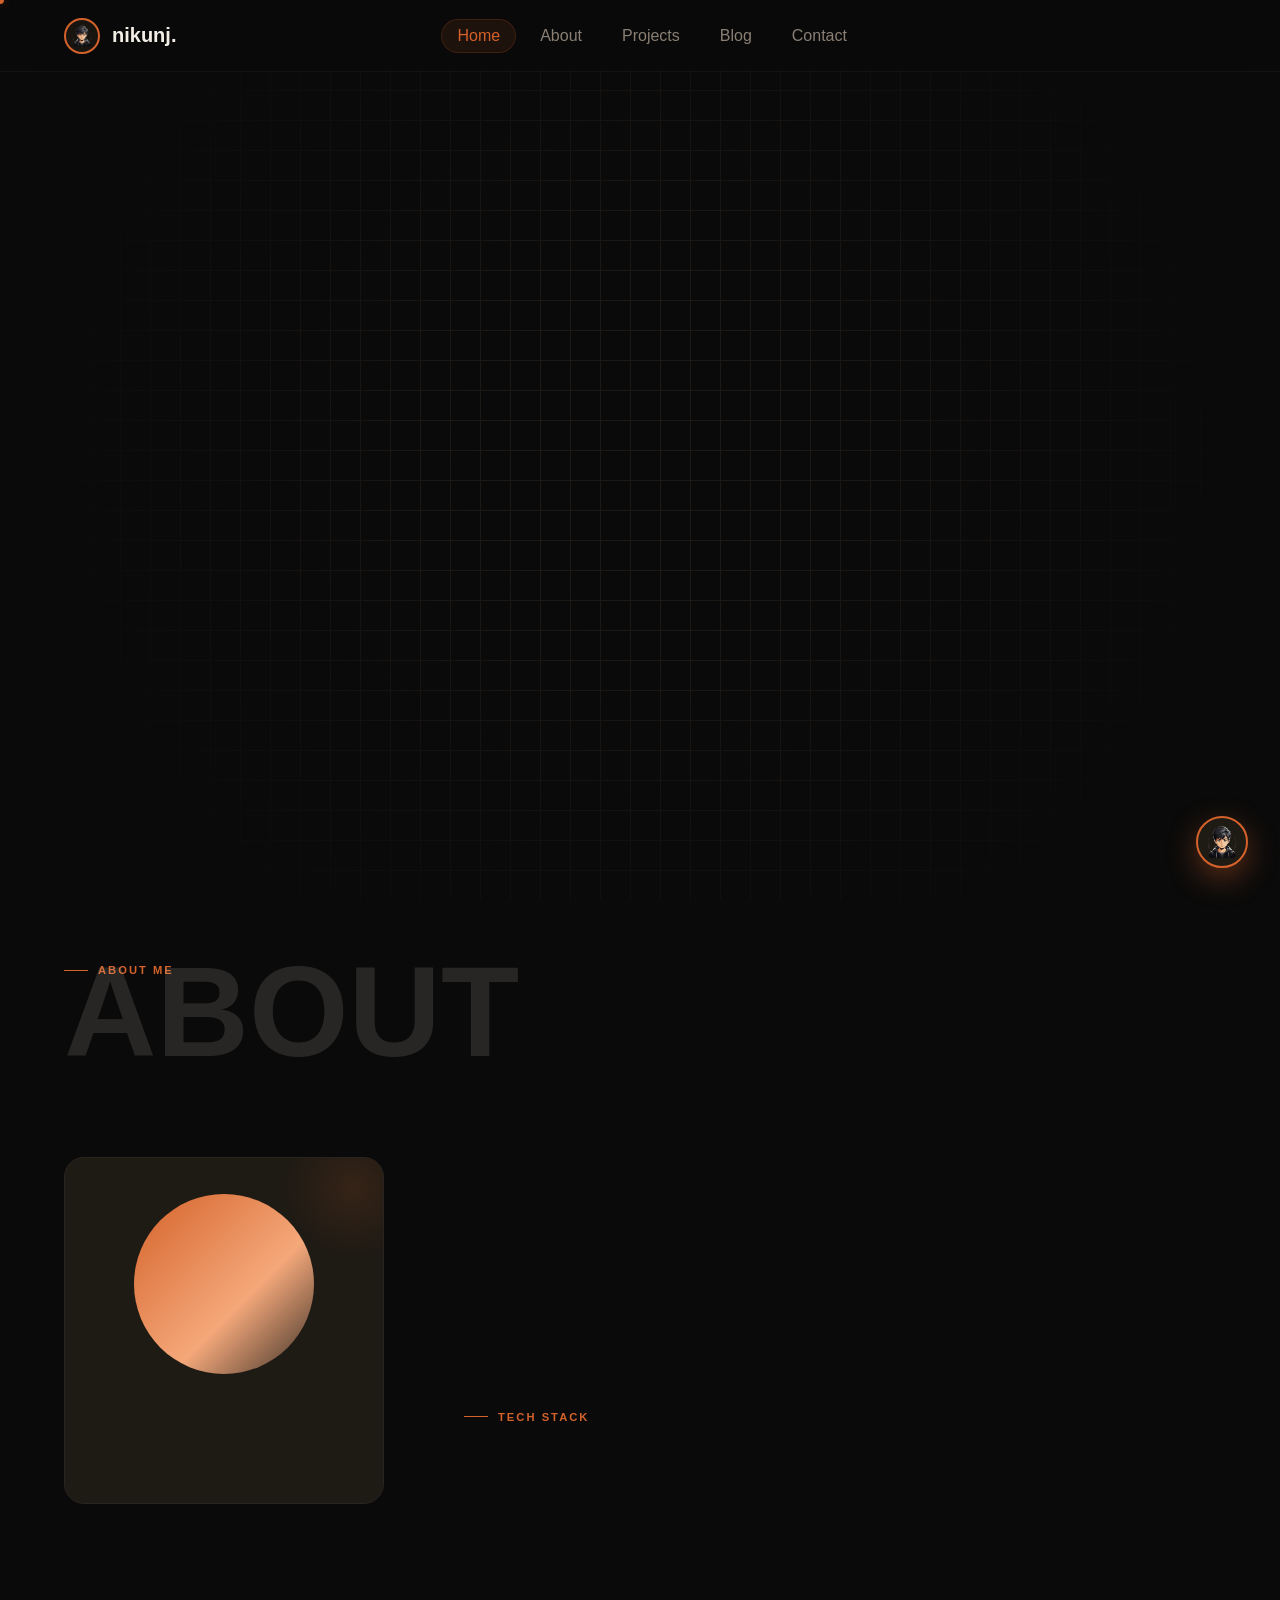
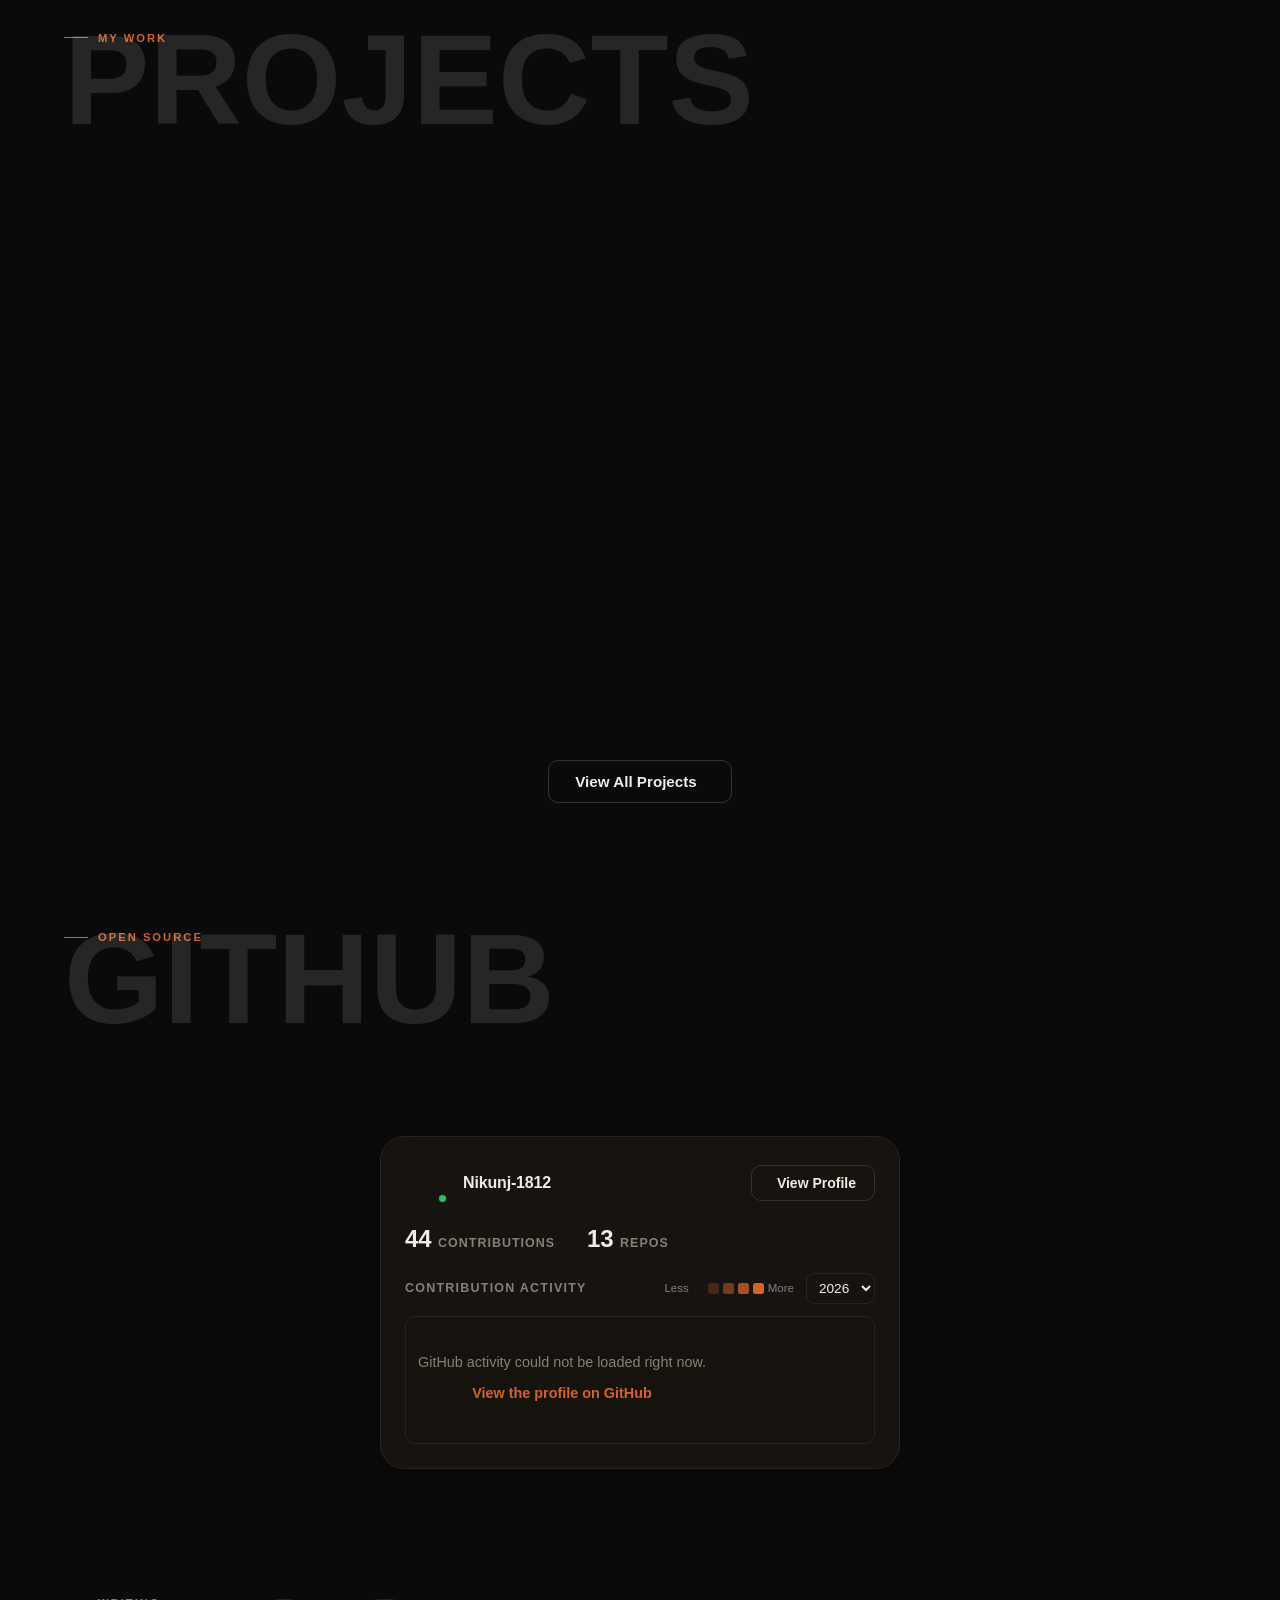
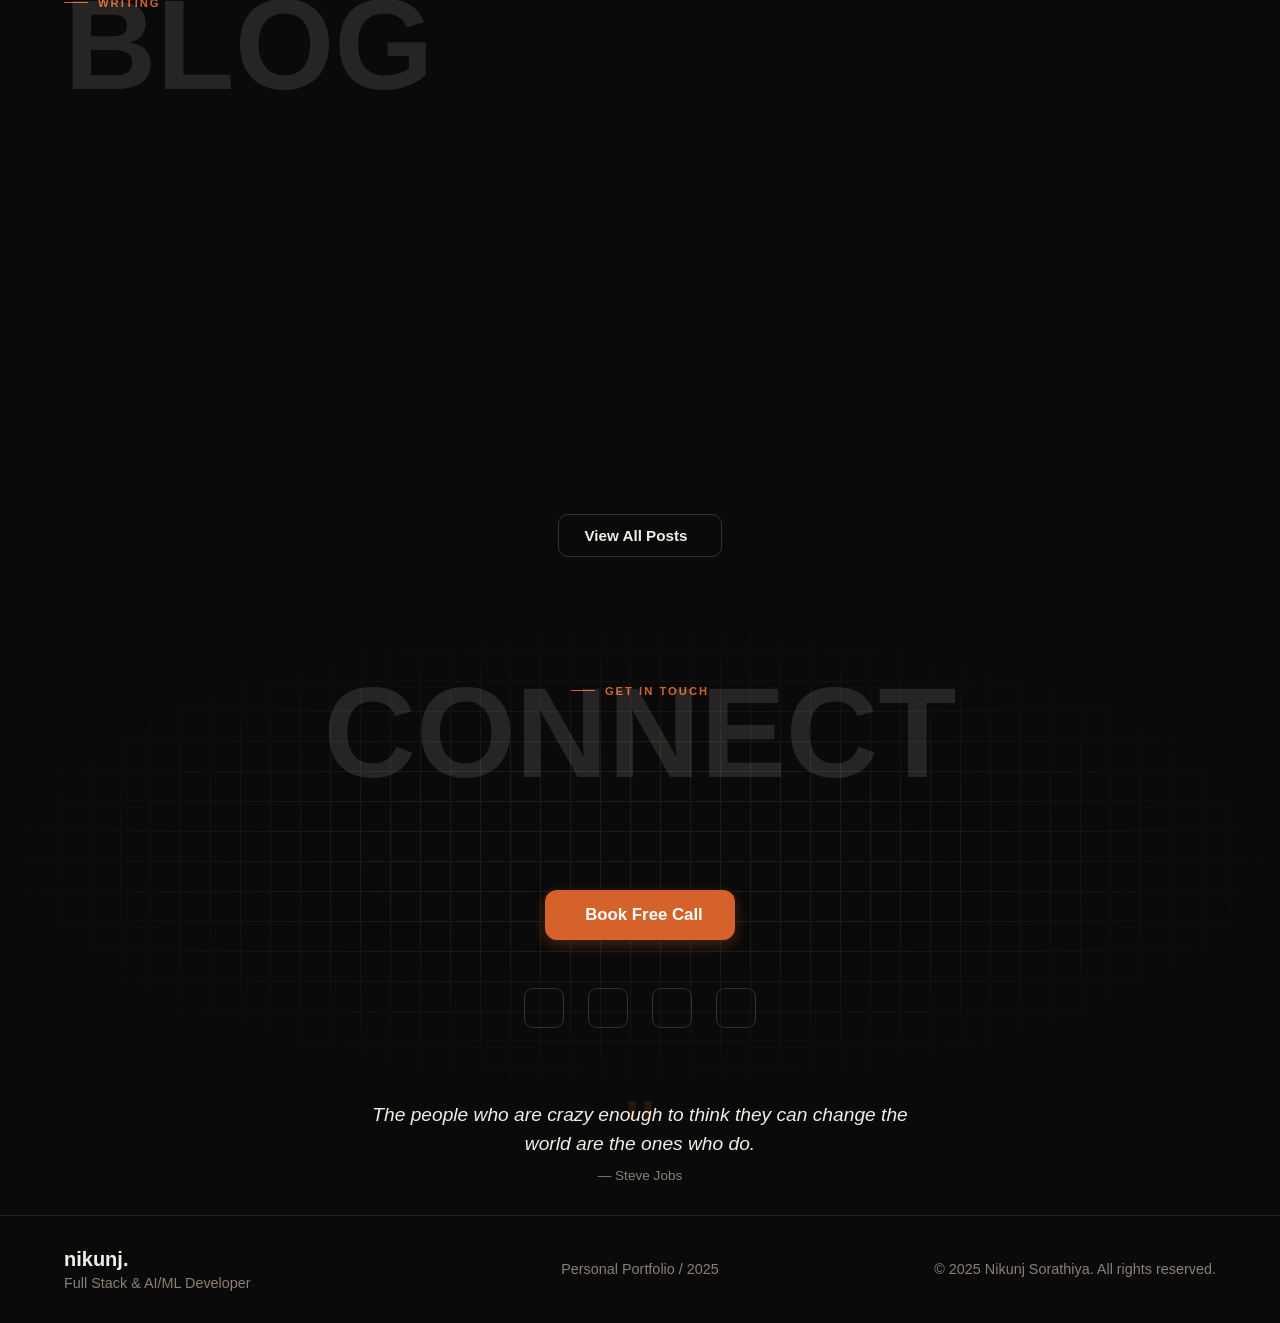
==== commit e9a047e7: "Final" ====
--- a/index.html
+++ b/index.html
@@ -9,6 +9,8 @@
   <meta property="og:description" content="Full Stack Web Developer & AI/ML enthusiast building scalable web apps and intelligent systems.">
   <meta property="og:image" content="https://picsum.photos/seed/portfolio/1200/630">
   <meta name="twitter:card" content="summary_large_image">
+  <link rel="icon" type="image/png" href="assets/logo.png?v=2" sizes="any">
+  <link rel="shortcut icon" type="image/png" href="assets/logo.png?v=2">
   
   <!-- Clash Display + Satoshi (Fontshare) -->
   <link rel="stylesheet" href="https://api.fontshare.com/v2/css?f[]=clash-display@700,600,500&f[]=satoshi@300,400,500,700&display=swap">
@@ -22,7 +24,7 @@
   <!-- Theme Init to prevent flash -->
   <script>
     (function() {
-      var theme = localStorage.getItem('theme') || 'dark';
+      const theme = localStorage.getItem('theme') || 'dark';
       document.documentElement.setAttribute('data-theme', theme);
     })();
   </script>
@@ -51,51 +53,51 @@
       <div class="projects-grid">
         <article class="project-card interactive" data-tilt>
           <div class="project-img-wrap">
-            <img src="https://picsum.photos/seed/webdev/600/340" alt="DevFlow project" class="project-img" loading="lazy">
+            <img src="https://picsum.photos/seed/whiteboard/600/340" alt="Collaborative Whiteboard" class="project-img" loading="lazy">
+          </div>
+          <div class="project-body">
+            <div class="project-tags">
+              <span>TypeScript</span><span>React</span><span>Socket.io</span>
+            </div>
+            <h3>Collaborative Whiteboard</h3>
+            <p>A real-time collaborative whiteboard where multiple users can draw and annotate together with live sync.</p>
+            <div class="project-links">
+              <a href="https://collabrative-white-board-niknujs-projects.vercel.app/boards" class="interactive" target="_blank" rel="noopener noreferrer"><i class="ti ti-external-link"></i> Live Demo</a>
+              <a href="https://github.com/Nikunj-1812/Collabrative-WhiteBoard" class="interactive" target="_blank" rel="noopener noreferrer"><i class="ti ti-brand-github"></i> GitHub</a>
+            </div>
+          </div>
+        </article>
+
+        <article class="project-card interactive" data-tilt>
+          <div class="project-img-wrap">
+            <img src="https://picsum.photos/seed/cinematch/600/340" alt="CineMatch" class="project-img" loading="lazy">
+          </div>
+          <div class="project-body">
+            <div class="project-tags">
+              <span>Python</span><span>ML</span><span>React</span>
+            </div>
+            <h3>CineMatch</h3>
+            <p>A movie recommendation system that suggests films based on your taste using content-based ML filtering.</p>
+            <div class="project-links">
+              <a href="https://cinematch-six-sandy.vercel.app/" class="interactive" target="_blank" rel="noopener noreferrer"><i class="ti ti-external-link"></i> Live Demo</a>
+              <a href="https://github.com/Nikunj-1812/Cinematch" class="interactive" target="_blank" rel="noopener noreferrer"><i class="ti ti-brand-github"></i> GitHub</a>
+            </div>
+          </div>
+        </article>
+
+        <article class="project-card interactive" data-tilt>
+          <div class="project-img-wrap">
+            <img src="https://picsum.photos/seed/travelloop/600/340" alt="TravelLoop" class="project-img" loading="lazy">
           </div>
           <div class="project-body">
             <div class="project-tags">
               <span>React</span><span>Node.js</span><span>MongoDB</span>
             </div>
-            <h3>DevFlow</h3>
-            <p>A real-time project management SaaS with drag-and-drop boards, team collaboration, and Slack integration.</p>
+            <h3>TravelLoop</h3>
+            <p>A travel planning web app to discover destinations, build itineraries, and organize trips seamlessly.</p>
             <div class="project-links">
-              <a href="projects.html" class="interactive"><i class="ti ti-arrow-right"></i> View Details</a>
-              <a href="#" class="interactive"><i class="ti ti-brand-github"></i> GitHub</a>
-            </div>
-          </div>
-        </article>
-
-        <article class="project-card interactive" data-tilt>
-          <div class="project-img-wrap">
-            <img src="https://picsum.photos/seed/aiml/600/340" alt="NeuralVision project" class="project-img" loading="lazy">
-          </div>
-          <div class="project-body">
-            <div class="project-tags">
-              <span>Python</span><span>FastAPI</span><span>TensorFlow</span>
-            </div>
-            <h3>NeuralVision</h3>
-            <p>An AI image classification API that detects objects in real-time using a custom-trained CNN model.</p>
-            <div class="project-links">
-              <a href="projects.html" class="interactive"><i class="ti ti-arrow-right"></i> View Details</a>
-              <a href="#" class="interactive"><i class="ti ti-brand-github"></i> GitHub</a>
-            </div>
-          </div>
-        </article>
-
-        <article class="project-card interactive" data-tilt>
-          <div class="project-img-wrap">
-            <img src="https://picsum.photos/seed/saas/600/340" alt="ShopSense project" class="project-img" loading="lazy">
-          </div>
-          <div class="project-body">
-            <div class="project-tags">
-              <span>Next.js</span><span>PostgreSQL</span><span>Stripe</span>
-            </div>
-            <h3>ShopSense</h3>
-            <p>A full-stack e-commerce platform with AI-powered product recommendations and real-time inventory.</p>
-            <div class="project-links">
-              <a href="projects.html" class="interactive"><i class="ti ti-arrow-right"></i> View Details</a>
-              <a href="#" class="interactive"><i class="ti ti-brand-github"></i> GitHub</a>
+              <a href="https://travel-loop-phi.vercel.app/" class="interactive" target="_blank" rel="noopener noreferrer"><i class="ti ti-external-link"></i> Live Demo</a>
+              <a href="https://github.com/Nikunj-1812/TravelLoop" class="interactive" target="_blank" rel="noopener noreferrer"><i class="ti ti-brand-github"></i> GitHub</a>
             </div>
           </div>
         </article>
@@ -122,11 +124,10 @@
           <div class="github-profile-info">
             <div class="github-avatar-wrap">
               <img src="https://github.com/Nikunj-1812.png" alt="Nikunj GitHub" class="github-avatar" loading="lazy" onerror="this.src='assets/logo.png'">
-              <span class="github-online-dot"></span>
+              <span class="github-online-dot" id="github-online-dot" data-tooltip="Active on GitHub"></span>
             </div>
             <div>
               <div class="github-username">Nikunj-1812</div>
-              <div class="github-status-text" id="github-status">Fetching live data...</div>
             </div>
           </div>
           <a href="https://github.com/Nikunj-1812" target="_blank" rel="noopener noreferrer" class="github-profile-btn interactive">
@@ -144,7 +145,8 @@
         <div class="contrib-graph-section">
           <div class="contrib-graph-label">
             <span>Contribution Activity</span>
-            <div class="contrib-legend">
+            <div style="display:flex; align-items:center; gap:0.75rem">
+              <div class="contrib-legend">
               <span>Less</span>
               <div class="legend-cell" style="background: var(--surface)"></div>
               <div class="legend-cell level-1"></div>
@@ -152,6 +154,11 @@
               <div class="legend-cell level-3"></div>
               <div class="legend-cell level-4"></div>
               <span>More</span>
+              </div>
+              <div class="contrib-controls">
+                <label for="contrib-year-select" class="sr-only">Select year</label>
+                <select id="contrib-year-select" class="interactive"></select>
+              </div>
             </div>
           </div>
           <div class="contrib-scroll">
@@ -174,7 +181,7 @@
       </div>
 
       <div class="blog-grid blog-grid-listing">
-        <article class="blog-card interactive" data-tilt onclick="window.location.href='blog2.html'" style="cursor:pointer">
+        <article class="blog-card interactive" data-tilt onclick="window.location.href='blog1.html'" style="cursor:pointer">
           <div class="blog-body">
             <h3>Dark Patterns: How Swiggy, Amazon, and Netflix Play Psychological Tricks on You</h3>
             <p>A short, practical breakdown of sneaky UI tactics, why they work, and how to spot them before you pay.</p>
@@ -229,6 +236,16 @@
     </div>
   </main>
 
+  <section class="site-quote" aria-label="Quote">
+    <div class="site-quote-inner">
+      <span class="site-quote-mark" aria-hidden="true">"</span>
+      <blockquote class="site-quote-text">
+        <p>The people who are crazy enough to think they can change the world are the ones who do.</p>
+      </blockquote>
+      <p class="site-quote-author">— Steve Jobs</p>
+    </div>
+  </section>
+
   <div id="footer-placeholder"></div>
 
   <div class="bot-container">
@@ -242,8 +259,8 @@
         <button id="bot-close" class="interactive" aria-label="Close Bot"><i class="ti ti-x"></i></button>
       </div>
       <div id="bot-messages" class="bot-messages">
-        <div class="bot-message bot">Hey! 👋 I'm Nikunj's portfolio bot. Ask me about his skills, projects, experience, availability, or how to get in touch!</div>
-        <div class="bot-message bot">💡 Try: "What's his tech stack?" or "Is he available for hire?" or "Show me his projects"</div>
+        <div class="bot-message bot">Hey! 👋 I'm Nikunj's portfolio bot. Ask naturally about his skills, projects, experience, availability, or contact details.</div>
+        <div class="bot-message bot">I remember context as we chat, so follow-up questions like "tell me more" or "what about backend?" work too.</div>
       </div>
       <div class="bot-input-area">
         <input type="text" id="bot-input" placeholder="Type a message..." class="interactive" aria-label="Bot message">
@@ -321,15 +338,15 @@
           <label>Additional Notes</label>
           <textarea id="b-notes" placeholder="What would you like to discuss?" class="b-input interactive"></textarea>
           <button id="confirm-booking-btn" class="btn-primary w-100 interactive mt-2">Confirm Booking</button>
+          <div id="booking-status-message" class="booking-status-message" aria-live="polite"></div>
         </div>
       </div>
 
       <!-- Step 3: Success -->
       <div id="booking-step-3" class="booking-step text-center">
         <div class="b-success-icon"><i class="ti ti-check"></i></div>
-        <h3 class="b-title">Booking Confirmed!</h3>
-        <p class="b-desc">Thank you, <span id="success-name"></span>! A calendar invitation has been sent to <span id="success-email"></span>.</p>
-        <button class="btn-secondary w-100 interactive mt-4 close-booking">Close Window</button>
+        <h3 class="b-title">Thank you!</h3>
+        <button class="btn-secondary w-100 interactive mt-3 close-booking">Close Window</button>
       </div>
 
     </div>
--- a/style.css
+++ b/style.css
@@ -61,17 +61,16 @@
   transition: background-color 0.4s ease, color 0.35s ease, border-color 0.35s ease;
 }
 
-html {
-  scroll-behavior: smooth;
-}
-
 body {
   font-family: var(--font-body);
   background-color: var(--bg);
   color: var(--text);
   cursor: none;
-  overflow-x: hidden;
   -webkit-font-smoothing: antialiased;
+}
+
+main {
+  width: 100%;
 }
 
 @media (pointer: coarse) {
@@ -282,10 +281,26 @@
   border: none;
   color: var(--text);
   font-size: 1.5rem;
+  align-items: center;
+  justify-content: center;
   transition: transform 0.3s ease;
 }
 .mobile-menu-btn:hover {
   transform: scale(1.1);
+}
+
+/* Sidebar backdrop */
+.nav-backdrop {
+  display: none;
+  position: fixed;
+  inset: 0;
+  background: rgba(0, 0, 0, 0.5);
+  z-index: 98;
+  opacity: 0;
+  transition: opacity 0.35s ease;
+}
+.nav-backdrop.active {
+  opacity: 1;
 }
 
 /* Mobile overlay */
@@ -409,9 +424,6 @@
 }
 
 /* === SECTIONS COMMON === */
-main {
-  width: 100%;
-}
 
 .reveal .project-card, .reveal .blog-card, .reveal h2, .reveal h3, .reveal p, .reveal img, .reveal .sh-line,
 .hero-left > *, .hero-character-wrap {
@@ -497,6 +509,79 @@
   font-size: 1rem;
   line-height: 1.75;
   margin-top: 1rem;
+}
+
+/* === SITE QUOTE === */
+.site-quote {
+  position: relative;
+  max-width: 600px;
+  margin: 0 auto;
+  padding: 0.5rem 1.25rem 2rem;
+  text-align: center;
+  overflow: hidden;
+}
+
+.site-quote-inner {
+  position: relative;
+}
+
+.site-quote-mark {
+  position: absolute;
+  top: -0.8rem;
+  left: 50%;
+  transform: translateX(-50%);
+  font-family: var(--font-display);
+  font-size: clamp(3rem, 9vw, 5.5rem);
+  line-height: 1;
+  color: var(--accent);
+  opacity: 0.14;
+  pointer-events: none;
+  user-select: none;
+  z-index: 0;
+}
+
+.site-quote-text {
+  position: relative;
+  z-index: 1;
+  margin: 0;
+}
+
+.site-quote-text p {
+  margin: 0;
+  font-family: var(--font-display);
+  font-weight: 500;
+  font-style: italic;
+  font-size: clamp(0.95rem, 1.6vw, 1.2rem);
+  line-height: 1.55;
+  color: var(--text);
+}
+
+.site-quote-author {
+  margin: 0.55rem 0 0;
+  font-family: var(--font-body);
+  font-weight: 500;
+  font-size: 0.85rem;
+  color: var(--muted);
+}
+
+@media (max-width: 768px) {
+  .site-quote {
+    padding: 0.5rem 1rem 1.5rem;
+  }
+
+  .site-quote-mark {
+    top: -0.65rem;
+    font-size: clamp(2.4rem, 11vw, 4.2rem);
+  }
+
+  .site-quote-text p {
+    font-size: 0.9rem;
+    line-height: 1.6;
+  }
+
+  .site-quote-author {
+    font-size: 0.78rem;
+  }
 }
 
 /* === HERO === */
@@ -1215,6 +1300,17 @@
   filter: grayscale(0%) brightness(1);
   transform: scale(1.05);
 }
+
+.about-page .project-card .project-img,
+#projects .project-card .project-img {
+  filter: grayscale(1) brightness(0.8);
+  transition: filter 0.65s cubic-bezier(0.16, 1, 0.3, 1);
+}
+
+.about-page .project-card.in-view .project-img,
+#projects .project-card.in-view .project-img {
+  filter: grayscale(0) brightness(1);
+}
 .project-body {
   padding: 1.75rem 2rem 2rem;
 }
@@ -1267,12 +1363,16 @@
   -webkit-backdrop-filter: blur(12px);
   border: 1px solid var(--border);
   border-radius: 24px;
-  padding: 2rem;
+  padding: 1.5rem;
   box-shadow: 0 10px 40px rgba(0, 0, 0, 0.2);
   transition: border-color 0.4s ease, box-shadow 0.4s ease;
   display: flex;
   flex-direction: column;
-  gap: 1.75rem;
+  gap: 1.25rem;
+  width: fit-content;
+  min-width: min(100%, 520px);
+  max-width: 100%;
+  margin: 0 auto;
 }
 .github-container:hover {
   border-color: color-mix(in srgb, var(--accent) 30%, var(--border));
@@ -1315,10 +1415,34 @@
   border-radius: 50%;
   border: 2px solid var(--card);
   animation: pulse-green 2s infinite;
+  cursor: default;
+}
+.github-online-dot::after {
+  content: attr(data-tooltip);
+  position: absolute;
+  bottom: calc(100% + 8px);
+  left: 50%;
+  transform: translateX(-50%) scale(0.85);
+  background: var(--card);
+  color: var(--text);
+  font-size: 0.72rem;
+  font-weight: 600;
+  white-space: nowrap;
+  padding: 5px 10px;
+  border-radius: 8px;
+  border: 1px solid var(--border);
+  box-shadow: 0 4px 14px rgba(0,0,0,0.25);
+  pointer-events: none;
+  opacity: 0;
+  transition: opacity 0.2s ease, transform 0.2s ease;
+}
+.github-online-dot:hover::after {
+  opacity: 1;
+  transform: translateX(-50%) scale(1);
 }
 @keyframes pulse-green {
-  0%, 100% { box-shadow: 0 0 0 0 rgba(34, 197, 94, 0.5); }
-  50% { box-shadow: 0 0 0 4px rgba(34, 197, 94, 0); }
+  0%, 100% { box-shadow: 0 0 0 0 rgba(34, 197, 94, 0.6); }
+  50%       { box-shadow: 0 0 0 5px rgba(34, 197, 94, 0); }
 }
 .github-username {
   font-family: var(--font-display);
@@ -1401,35 +1525,40 @@
 
 .contrib-scroll {
   overflow-x: auto;
-  padding-bottom: 0.5rem;
-  scrollbar-width: thin;
-  scrollbar-color: var(--border2) transparent;
-  border-radius: 12px;
+  overflow-y: hidden;
+  border-radius: 10px;
   background: color-mix(in srgb, var(--surface) 30%, transparent);
   border: 1px solid var(--border);
-  padding: 1.25rem;
+  padding: 0.75rem;
+  /* hide scrollbar on all platforms */
+  -ms-overflow-style: none;
+  scrollbar-width: none;
 }
 .contrib-scroll::-webkit-scrollbar {
-  height: 5px;
-}
-.contrib-scroll::-webkit-scrollbar-track {
-  background: transparent;
-}
-.contrib-scroll::-webkit-scrollbar-thumb {
-  background: var(--border2);
-  border-radius: 6px;
-}
-.contrib-scroll::-webkit-scrollbar-thumb:hover {
-  background: var(--accent);
-}
+  display: none;
+  height: 0;
+  width: 0;
+}
+
 .contrib-grid {
   display: grid;
   grid-template-rows: repeat(7, 12px);
   grid-auto-flow: column;
   gap: 3px;
-  min-height: 110px;
-  width: fit-content;
-}
+  min-height: unset;
+  width: max-content; /* never shrink — always natural size, scroll instead */
+}
+
+.contrib-controls select {
+  background: transparent;
+  border: 1px solid var(--border);
+  color: var(--text);
+  padding: 6px 8px;
+  border-radius: 8px;
+  font-size: 0.85rem;
+}
+
+.sr-only { position: absolute !important; width: 1px; height: 1px; padding: 0; margin: -1px; overflow: hidden; clip: rect(0,0,0,0); white-space: nowrap; border: 0; }
 .contrib-day {
   width: 12px;
   height: 12px;
@@ -1999,6 +2128,8 @@
   display: flex;
   align-items: center;
   justify-content: center;
+  padding: 1rem;
+  overflow-y: auto;
   opacity: 0;
   pointer-events: none;
   transition: opacity 0.35s cubic-bezier(0.25, 1, 0.5, 1);
@@ -2013,9 +2144,12 @@
   -webkit-backdrop-filter: blur(20px);
   border: 1px solid var(--border);
   border-radius: 20px;
-  padding: 2.5rem;
+  padding: 3.25rem 2.5rem 2.5rem;
   width: 90%;
   max-width: 600px;
+  max-height: calc(100dvh - 2rem);
+  overflow-y: auto;
+  overflow-x: hidden;
   position: relative;
   transform: scale(0.95) translateY(15px);
   transition: transform 0.4s cubic-bezier(0.34, 1.56, 0.64, 1);
@@ -2026,8 +2160,8 @@
 }
 .close-modal-x {
   position: absolute;
-  top: 1.25rem;
-  right: 1.25rem;
+  top: 0.9rem;
+  right: 0.9rem;
   width: 32px;
   height: 32px;
   background: rgba(20, 20, 20, 0.4);
@@ -2053,9 +2187,10 @@
   display: flex;
   align-items: center;
   justify-content: space-between;
-  margin-bottom: 2rem;
+  margin: 0.35rem 0 2rem;
   padding-bottom: 1.25rem;
   border-bottom: 1px solid var(--border);
+  padding-right: 2.25rem;
 }
 .booking-progress-step {
   display: flex;
@@ -2097,7 +2232,9 @@
   display: none;
 }
 .booking-step.active {
-  display: block;
+  display: flex;
+  flex-direction: column;
+  min-height: 0;
 }
 .b-title {
   font-family: var(--font-display);
@@ -2109,6 +2246,18 @@
   display: grid;
   grid-template-columns: 1.2fr 1fr;
   gap: 2rem;
+}
+.booking-step.active .b-form {
+  display: flex;
+  flex-direction: column;
+  gap: 0.5rem;
+}
+.booking-step.active #confirm-booking-btn {
+  margin-top: 0.5rem;
+  position: sticky;
+  bottom: 0;
+  z-index: 2;
+  box-shadow: 0 14px 28px rgba(0, 0, 0, 0.22);
 }
 .booking-row {
   display: flex;
@@ -2150,14 +2299,15 @@
   display: grid;
   grid-template-columns: repeat(2, 1fr);
   gap: 0.75rem;
-  max-height: 240px;
+  max-height: min(240px, 35vh);
   overflow-y: auto;
   padding-right: 0.5rem;
-  scrollbar-width: thin;
-  scrollbar-color: var(--border2) transparent;
+  scrollbar-width: none;
+  scrollbar-color: transparent transparent;
 }
 .time-slots::-webkit-scrollbar {
-  width: 4px;
+  width: 0;
+  display: none;
 }
 .time-slots::-webkit-scrollbar-track {
   background: transparent;
@@ -2225,6 +2375,12 @@
   border: 1px solid var(--border);
   margin-bottom: 1.75rem;
 }
+.booking-status-message {
+  min-height: 1.25rem;
+  margin-top: 0.75rem;
+  color: var(--muted);
+  font-size: 0.9rem;
+}
 .b-summary p {
   display: flex;
   align-items: center;
@@ -2238,16 +2394,16 @@
   font-size: 1.1rem;
 }
 .b-success-icon {
-  width: 72px;
-  height: 72px;
+  width: 64px;
+  height: 64px;
   background: rgba(212, 98, 42, 0.1);
   color: var(--accent);
   border-radius: 50%;
   display: flex;
   align-items: center;
   justify-content: center;
-  font-size: 2.25rem;
-  margin: 0 auto 1.75rem auto;
+  font-size: 2rem;
+  margin: 0 auto 1.25rem auto;
   box-shadow: 0 0 20px rgba(212, 98, 42, 0.15);
   animation: scaleIn 0.5s cubic-bezier(0.34, 1.56, 0.64, 1);
 }
@@ -2263,7 +2419,37 @@
   margin: 0 auto;
 }
 
+#booking-step-3 {
+  align-items: center;
+  justify-content: center;
+  text-align: center;
+  width: min(100%, 360px);
+  margin: 0 auto;
+  padding: 0.5rem 1rem 1rem;
+}
+
+#booking-step-3 .b-title {
+  margin-bottom: 0.5rem;
+}
+
+#booking-step-3 .close-booking {
+  width: 100%;
+  margin-top: 0.75rem;
+}
+
 @media (max-width: 768px) {
+  .booking-modal {
+    padding: 0.75rem;
+    align-items: flex-start;
+  }
+  .booking-content {
+    width: 100%;
+    max-height: calc(100dvh - 1.5rem);
+    padding: 2.75rem 1.5rem 1.5rem;
+  }
+  .booking-progress-bar {
+    padding-right: 2rem;
+  }
   .booking-layout {
     grid-template-columns: 1fr;
     gap: 1.5rem;
@@ -2286,7 +2472,24 @@
     margin: 0 0.5rem;
   }
   .booking-content {
-    padding: 1.75rem;
+    padding: 2.5rem 1.25rem 1.25rem;
+    border-radius: 16px;
+  }
+  .close-modal-x {
+    top: 0.75rem;
+    right: 0.75rem;
+  }
+  .booking-progress-bar {
+    margin-top: 0.25rem;
+    padding-right: 1.75rem;
+  }
+  #booking-step-3 {
+    width: 100%;
+    padding: 1rem 0.5rem 0.5rem;
+  }
+  .booking-step.active #confirm-booking-btn {
+    position: relative;
+    bottom: auto;
   }
 }
 
@@ -2525,6 +2728,21 @@
 }
 
 /* === RESPONSIVE === */
+
+/* Global overflow guard — prevents ANY element from causing horizontal scroll */
+html {
+  overflow-x: clip;
+  max-width: 100%;
+}
+/* NOTE: overflow-x must NOT be set on body or main — it breaks position:fixed children.
+   Horizontal overflow is handled by html { overflow-x: clip } above. */
+
+/* Watermark must never overflow */
+.watermark-text, .sh-watermark {
+  max-width: 100%;
+  overflow: hidden;
+}
+
 @media (max-width: 1024px) {
   .hero-content {
     grid-template-columns: 1fr 1fr;
@@ -2534,24 +2752,101 @@
   }
 }
 
-  .blog-grid-listing {
-    grid-template-columns: repeat(3, minmax(0, 1fr));
-  }
 @media (max-width: 768px) {
+  /* --- Navbar --- */
   .navbar {
-    padding: 0 1.5rem;
-  }
+    padding: 0 1.25rem;
+  }
+
+  .section-header-wrap {
+    padding-top: 1.25rem;
+  }
+
+  .sh-watermark {
+    top: 0;
+    left: 0;
+    width: 100%;
+    font-size: clamp(2.1rem, 12vw, 4rem);
+    opacity: 0.08;
+    letter-spacing: -0.03em;
+  }
+
+  .center-header .sh-watermark {
+    left: 50%;
+    width: 100%;
+    transform: translateX(-50%);
+  }
+
   .nav-links {
     display: none;
   }
-    .blog-grid-listing {
-      grid-template-columns: 1fr;
-    }
   .mobile-menu-btn {
+    display: flex;
+  }
+  .nav-backdrop {
     display: block;
   }
+
+  /* --- Sidebar drawer --- */
+  .nav-overlay {
+    position: fixed;
+    top: 0;
+    right: 0;
+    bottom: 0;
+    left: auto;
+    width: min(240px, 72vw);
+    height: 100%;
+    background: color-mix(in srgb, var(--bg) 97%, transparent);
+    backdrop-filter: blur(24px);
+    -webkit-backdrop-filter: blur(24px);
+    border-left: 1px solid var(--border);
+    z-index: 99;
+    display: flex;
+    flex-direction: column;
+    align-items: flex-start;
+    justify-content: flex-start;
+    gap: 0;
+    padding: 5rem 1.25rem 1.5rem 1.5rem;
+    transform: translateX(100%);
+    transition: transform 0.4s cubic-bezier(0.16, 1, 0.3, 1);
+    box-shadow: -12px 0 40px rgba(0, 0, 0, 0.35);
+  }
+  .nav-overlay.active {
+    transform: translateX(0);
+  }
+  /* Smaller, tighter links */
+  .nav-overlay a {
+    font-size: 1rem;
+    font-weight: 600;
+    padding: 0.55rem 0;
+    width: 100%;
+    border-bottom: 1px solid color-mix(in srgb, var(--border) 50%, transparent);
+    opacity: 0;
+    transform: translateX(20px);
+  }
+  .nav-overlay a:last-child {
+    border-bottom: none;
+  }
+  .nav-overlay.active a {
+    opacity: 1;
+    transform: translateX(0);
+  }
+  .nav-overlay a:hover {
+    transform: translateX(6px);
+    color: var(--accent);
+  }
+  .nav-overlay a::after {
+    display: none;
+  }
+
+  /* --- Sections --- */
   section {
-    padding: 4rem 1.5rem;
+    padding: 3rem 1.25rem;
+  }
+
+  /* --- Hero --- */
+  .hero {
+    overflow: hidden;
   }
   .hero-content {
     grid-template-columns: 1fr;
@@ -2561,36 +2856,71 @@
     display: flex;
     flex-direction: column;
     align-items: center;
+    width: 100%;
+    overflow: hidden;
   }
   .hero-right {
     display: none;
   }
   .hero-name {
-    font-size: 3.5rem;
-  }
+    font-size: clamp(2.6rem, 10vw, 3.5rem);
+    word-break: break-word;
+  }
+  .hero-desc {
+    font-size: 0.95rem;
+    max-width: 100%;
+  }
+  .hero-tag {
+    max-width: 100%;
+    white-space: normal;
+    text-align: center;
+  }
+  .hero-tech-row {
+    justify-content: center;
+    flex-wrap: wrap;
+    width: 100%;
+    overflow: hidden;
+  }
+  .hero-cta {
+    flex-wrap: wrap;
+    justify-content: center;
+    width: 100%;
+  }
+  .hero-socials {
+    flex-wrap: wrap;
+    justify-content: center;
+  }
+  /* Hide watermark on mobile — it causes overflow */
   .watermark-text {
-    font-size: 6rem;
-    left: 50%;
-    transform: translate(-50%, -50%);
-  }
+    display: none;
+  }
+
+  /* --- About --- */
   .about-grid {
     grid-template-columns: 1fr;
-    gap: 2.5rem;
+    gap: 2rem;
   }
   .about-left {
     display: flex;
     justify-content: center;
   }
   .about-avatar-card {
-    max-width: 300px;
+    max-width: 280px;
     width: 100%;
   }
   .bio-text {
     max-width: 100%;
   }
-  .blog-grid, .projects-grid {
+
+  /* --- Grids --- */
+  .blog-grid,
+  .projects-grid,
+  .blog-grid-listing,
+  .blog-grid-double {
     grid-template-columns: 1fr;
   }
+
+  /* --- Blog page --- */
   .blog-page .blog-hero {
     padding-top: 4.6rem;
   }
@@ -2605,28 +2935,191 @@
     overflow-x: auto;
   }
   .blog-table {
-    min-width: 700px;
+    min-width: 600px;
+  }
+
+  /* --- GitHub --- */
+  .github-container {
+    min-width: unset;
+    width: 100%;
+    box-sizing: border-box;
+  }
+  .contrib-scroll {
+    overflow-x: auto;
+    overflow-y: hidden;
+    -ms-overflow-style: none;
+    scrollbar-width: none;
+    /* ensure it doesn't try to shrink the grid */
+    width: 100%;
+  }
+  .contrib-scroll::-webkit-scrollbar {
+    display: none;
+    height: 0;
+    width: 0;
+  }
+  .contrib-grid {
+    width: max-content;
+    transform: none !important; /* kill any leftover JS scale */
   }
   .github-stats {
     flex-wrap: wrap;
     gap: 0.75rem;
   }
+  .github-top-bar {
+    flex-direction: column;
+    align-items: flex-start;
+  }
+  .github-profile-btn {
+    align-self: stretch;
+    justify-content: center;
+  }
+
+  /* --- Contact --- */
   .contact-ctas {
     flex-direction: column;
     width: 100%;
-  }
-  .contact-ctas a {
+    align-items: center;
+  }
+  .contact-ctas a,
+  .contact-ctas button {
     width: 100%;
   }
+  /* Book Free Call — smaller on mobile, not full-width */
+  #book-call-btn.btn-large {
+    width: auto !important;
+    padding: 10px 22px;
+    font-size: 0.88rem;
+  }
+
+  /* --- Footer --- */
   footer {
-    padding: 2rem 1.5rem;
+    padding: 1rem 1.25rem;
   }
   .footer-inner {
     grid-template-columns: 1fr;
-    gap: 1.5rem;
+    gap: 0.5rem;
     text-align: center;
+  }
+  .footer-col p {
+    font-size: 0.8rem;
+  }
+  .footer-logo {
+    font-size: 1rem;
+    margin-bottom: 2px;
   }
   .right-text {
     text-align: center;
   }
-}
+
+  /* --- Bot --- */
+  .bot-container {
+    bottom: 1.25rem;
+    right: 1.25rem;
+  }
+  .bot-panel {
+    width: min(320px, calc(100vw - 2.5rem));
+    right: 0;
+  }
+  .tooltip-text {
+    display: none;
+  }
+}
+
+@media (max-width: 480px) {
+  section {
+    padding: 2.5rem 1rem;
+  }
+  .hero-name {
+    font-size: clamp(2.2rem, 11vw, 2.8rem);
+  }
+  .hero-tag {
+    font-size: 0.75rem;
+    padding: 5px 10px;
+  }
+  .tech-chip {
+    font-size: 0.72rem;
+    padding: 4px 9px;
+    gap: 5px;
+  }
+  .sh-title {
+    font-size: clamp(1.7rem, 7vw, 2.2rem);
+  }
+  .about-avatar-frame {
+    width: 130px;
+    height: 130px;
+  }
+  .projects-grid,
+  .blog-grid {
+    gap: 1rem;
+  }
+  .g-stat strong {
+    font-size: 1.2rem;
+  }
+  .contact-socials {
+    gap: 0.75rem;
+    flex-wrap: wrap;
+    justify-content: center;
+  }
+  #back-to-top {
+    bottom: 1.25rem;
+    left: 1.25rem;
+    width: 40px;
+    height: 40px;
+    font-size: 1rem;
+  }
+  .nav-overlay a {
+    font-size: 1rem;
+  }
+  /* Book Free Call — even more compact on small phones */
+  #book-call-btn.btn-large {
+    width: auto !important;
+    padding: 9px 18px;
+    font-size: 0.82rem;
+  }
+}
+
+@media (max-width: 375px) {
+  .navbar {
+    padding: 0 1rem;
+  }
+  .nav-logo span {
+    font-size: 1.05rem;
+  }
+  .hero-name {
+    font-size: 2rem;
+  }
+  .btn-primary,
+  .btn-secondary {
+    padding: 10px 16px;
+    font-size: 0.85rem;
+  }
+  section {
+    padding: 2rem 0.875rem;
+  }
+}
+
+@media (prefers-reduced-motion: reduce) {
+  html {
+    scroll-behavior: auto;
+  }
+
+  *, *::before, *::after {
+    animation: none !important;
+    transition-duration: 0.01ms !important;
+    transition-delay: 0ms !important;
+    scroll-behavior: auto !important;
+  }
+
+  .reveal .project-card,
+  .reveal .blog-card,
+  .reveal h2,
+  .reveal h3,
+  .reveal p,
+  .reveal img,
+  .reveal .sh-line,
+  .hero-left > *,
+  .hero-character-wrap {
+    opacity: 1 !important;
+    transform: none !important;
+  }
+}
